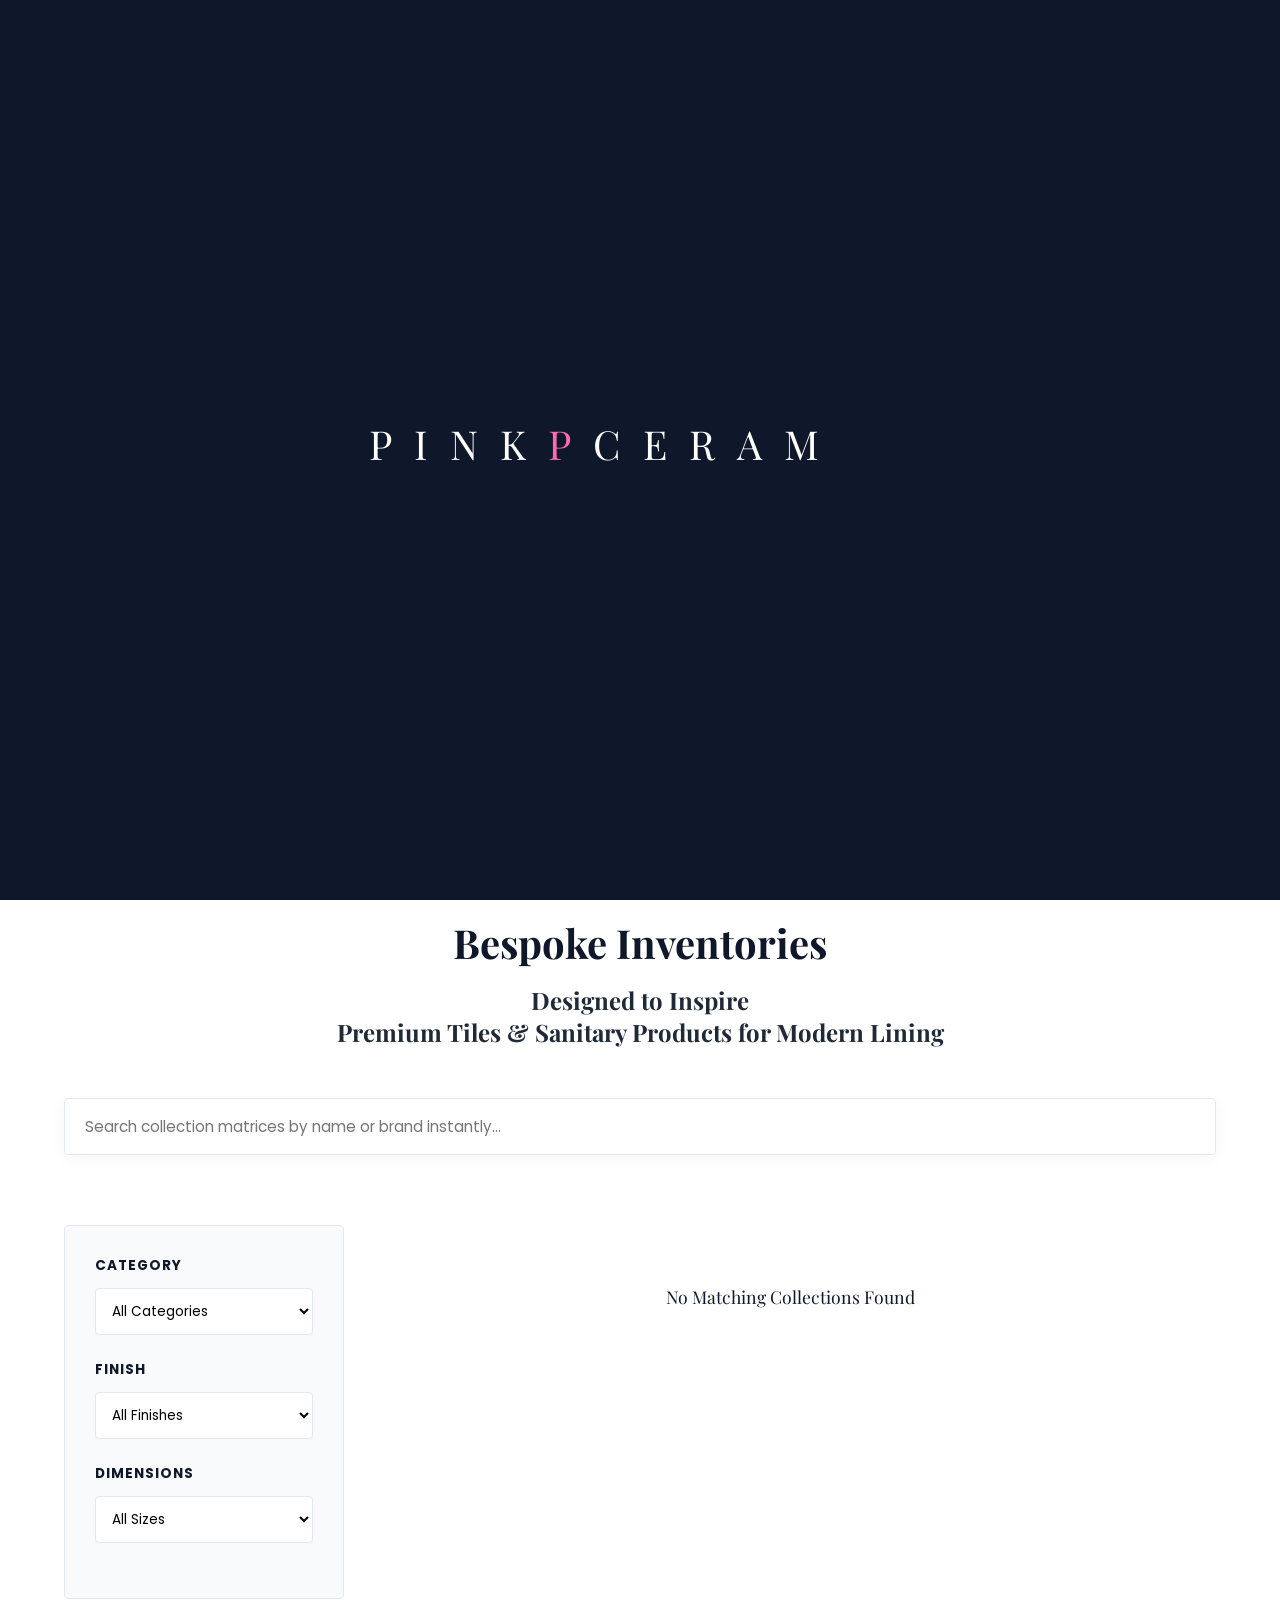
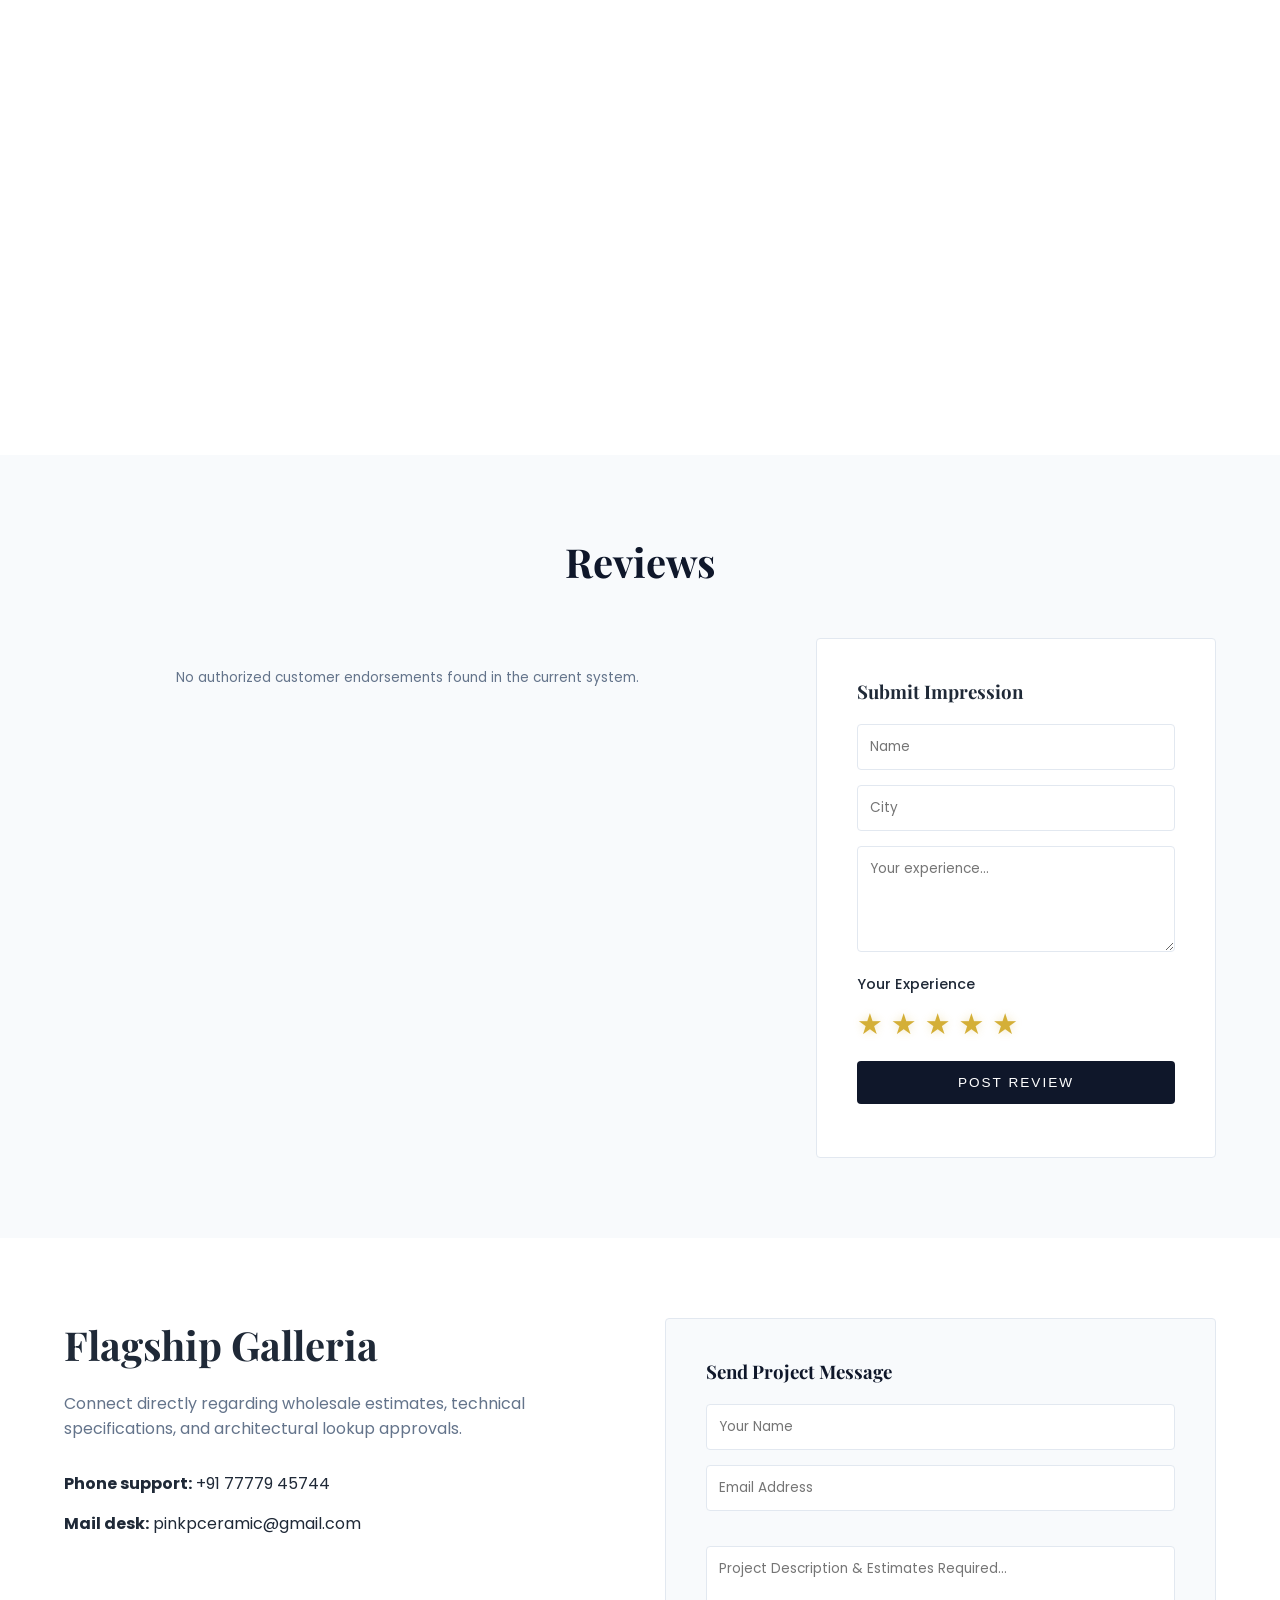
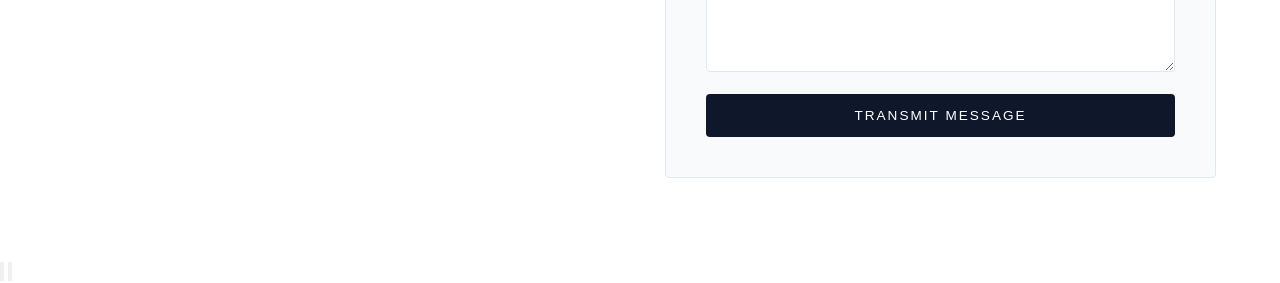
==== index.html @ fccb28f0 "15" ====
<!DOCTYPE html>
<html lang="en">
<head>
    <meta charset="UTF-8">
    <meta content="width=device-width, initial-scale=1.0" name="viewport">
    <meta content="Discover ultra-premium luxury ceramic tiles, porcelain slab floors, and elegant bathware options in our unified single-page responsive showcase."
          name="description">
    <title>PINK P Ceramic</title>

    <!-- Design System Typography Engine -->
    <link href="https://fonts.googleapis.com" rel="preconnect">
    <link crossorigin href="https://fonts.gstatic.com" rel="preconnect">
    <link href="https://fonts.googleapis.com/css2?family=Playfair+Display:wght@400;600;700&family=Poppins:wght@300;400;500;600&display=swap"
          rel="stylesheet">

    <style>
        /* --- Core System Design Variables & Tokens --- */
        :root {
            --color-primary: #0F172A;
            --color-secondary: #D4AF37;
            --color-accent: #C9A227;
            --color-bg-pure: #FFFFFF;
            --color-bg-soft: #F8FAFC;
            --color-text-dark: #1F2937;
            --color-text-muted: #64748B;
            --color-border-light: #E2E8F0;
            --font-display: 'Playfair Display', Georgia, serif;
            --font-body: 'Poppins', system-ui, -apple-system, sans-serif;
            --shadow-soft: 0 4px 20px -2px rgba(15, 23, 42, 0.05);
            --shadow-lux: 0 20px 40px -15px rgba(15, 23, 42, 0.12);
            --radius-sm: 4px;
            --radius-full: 9999px;
            --transition-lux: 0.6s cubic-bezier(0.16, 1, 0.3, 1);
            --glass-bg: rgba(255, 255, 255, 0.85);
            --glass-blur: blur(20px);
        }

        /* --- Global Structural Rules & Resets --- */
        *, *::before, *::after {
            box-sizing: border-box;
            margin: 0;
            padding: 0;
        }

        html {
            scroll-behavior: smooth;
            font-size: 16px;
            -webkit-font-smoothing: antialiased;
        }

        body {
            font-family: var(--font-body);
            color: var(--color-text-dark);
            background: var(--color-bg-pure);
            overflow-x: hidden;
        }

        h1, h2, h3 {
            font-family: var(--font-display);
            font-weight: 700;
        }

        .section-padding {
            padding: 90px 8%;
        }

        .container-lux {
            max-width: 1440px;
            margin: 0 auto;
            width: 100%;
        }

        /* --- Sticky Navigation System Header --- */
        header {
            position: sticky;
            top: 0;
            background: var(--glass-bg);
            backdrop-filter: var(--glass-blur);
            border-bottom: 1px solid var(--color-border-light);
            z-index: 1000;
            padding: 20px 8%;
        }

        .nav-container {
            display: flex;
            justify-content: space-between;
            align-items: center;
        }

        .nav-links {
            display: flex;
            gap: 35px;
        }

        .nav-links a {
            text-decoration: none;
            color: var(--color-text-muted);
            font-size: 0.9rem;
            font-weight: 500;
            transition: 0.3s ease;
        }

        .nav-links a:hover {
            color: var(--color-primary);
        }

        /* --- Luxury Button Framework --- */
        .btn-lux {
            display: inline-flex;
            align-items: center;
            justify-content: center;
            padding: 14px 32px;
            font-size: 0.85rem;
            font-weight: 500;
            letter-spacing: 2px;
            text-transform: uppercase;
            text-decoration: none;
            border-radius: var(--radius-sm);
            transition: var(--transition-lux);
            cursor: pointer;
            border: none;
        }

        .btn-primary-lux {
            background: var(--color-primary);
            color: #FFF;
        }

        .btn-primary-lux:hover {
            background: transparent;
            color: var(--color-primary);
            box-shadow: 0 0 0 1px var(--color-primary);
        }

        .btn-secondary-lux {
            background: transparent;
            color: var(--color-secondary);
            border: 1px solid var(--color-secondary);
        }

        .btn-secondary-lux:hover {
            background: var(--color-secondary);
            color: var(--color-primary);
        }

        /* --- Product Catalog Layout Engine --- */
        .catalog-layout {
            display: grid;
            grid-template-columns: 280px 1fr;
            gap: 40px;
            margin-top: 40px;
        }

        .filter-sidebar {
            background: var(--color-bg-soft);
            padding: 30px;
            border-radius: var(--radius-sm);
            border: 1px solid var(--color-border-light);
            height: fit-content;
            position: sticky;
            top: 110px;
        }

        .filter-group {
            margin-bottom: 25px;
        }

        .filter-group h4 {
            font-size: 0.85rem;
            text-transform: uppercase;
            letter-spacing: 1px;
            margin-bottom: 12px;
            color: var(--color-primary);
        }

        .filter-select, .search-input {
            width: 100%;
            padding: 12px;
            border: 1px solid var(--color-border-light);
            font-family: var(--font-body);
            font-size: 0.85rem;
            border-radius: var(--radius-sm);
            outline: none;
            background: #FFF;
            transition: var(--transition-lux);
        }

        .search-input {
            padding: 16px 20px;
            font-size: 0.95rem;
            margin-bottom: 30px;
            box-shadow: var(--shadow-soft);
        }

        .search-input:focus {
            border-color: var(--color-secondary);
        }

        /* --- Responsive Product Grid Matrix --- */
        .product-grid {
            display: grid;
            grid-template-columns: repeat(3, 1fr);
            gap: 30px;
        }

        .product-card {
            background: #FFF;
            border: 1px solid var(--color-border-light);
            border-radius: var(--radius-sm);
            overflow: hidden;
            transition: var(--transition-lux);
            display: flex;
            flex-direction: column;
            opacity: 0;
            transform: translateY(20px);
            animation: fadeInUp 0.6s cubic-bezier(0.16, 1, 0.3, 1) forwards;
        }

        .product-card:hover {
            transform: translateY(-8px);
            box-shadow: var(--shadow-lux);
            border-color: var(--color-secondary);
        }

        .product-image-frame {
            height: 260px;
            width: 100%;
            overflow: hidden;
            background: #F1F5F9;
            position: relative;
            /*cursor: pointer;*/
        }

        .product-image-frame img {
            width: 100%;
            height: 100%;
            object-fit: cover;
            transition: var(--transition-lux);
        }

        .product-card:hover .product-image-frame img {
            transform: scale(1.06);
        }

        .product-badge {
            position: absolute;
            top: 15px;
            right: 15px;
            background: var(--color-primary);
            color: #FFF;
            padding: 4px 10px;
            font-size: 0.65rem;
            text-transform: uppercase;
            letter-spacing: 1px;
        }

        .product-meta {
            padding: 25px;
            flex-grow: 1;
            display: flex;
            flex-direction: column;
        }

        .product-brand {
            font-size: 0.75rem;
            text-transform: uppercase;
            letter-spacing: 1.5px;
            color: var(--color-secondary);
            margin-bottom: 5px;
            font-weight: 600;
        }

        .product-title {
            font-size: 1.25rem;
            color: var(--color-primary);
            margin: 0 0 15px 0;
            cursor: pointer;
            font-family: var(--font-display);
        }

        .product-spec-row {
            display: flex;
            justify-content: space-between;
            font-size: 0.8rem;
            color: var(--color-text-muted);
            border-bottom: 1px dashed var(--color-border-light);
            padding: 6px 0;
        }

        .product-actions {
            display: grid;
            grid-template-columns: 1fr;
            gap: 10px;
            margin-top: auto;
            padding-top: 20px;
        }

        /* --- Reviews & Contact Terminals --- */
        .reviews-layout {
            display: grid;
            grid-template-columns: 1fr 400px;
            gap: 50px;
        }

        .review-card {
            background: #FFF;
            border: 1px solid var(--color-border-light);
            padding: 30px;
            border-radius: var(--radius-sm);
            margin-bottom: 20px;
            box-shadow: var(--shadow-soft);
        }

        .contact-grid {
            display: grid;
            grid-template-columns: 1fr 1fr;
            gap: 50px;
        }

        .contact-form {
            background: var(--color-bg-soft);
            border: 1px solid var(--color-border-light);
            padding: 40px;
            border-radius: var(--radius-sm);
        }

        @keyframes fadeInUp {
            to {
                opacity: 1;
                transform: translateY(0);
            }
        }

        /* =========================================================================
           STRICT SINGLE PAGE RESPONSIVE CROSS-BREAKPOINTS RULES
           ========================================================================= */
        @media (max-width: 1280px) {
            .product-grid {
                grid-template-columns: repeat(2, 1fr);
            }

            .section-padding {
                padding: 80px 5%;
            }
        }

        @media (max-width: 1024px) {
            .reviews-layout {
                grid-template-columns: 1fr;
            }

            .catalog-layout {
                grid-template-columns: 240px 1fr;
                gap: 20px;
            }
        }

        @media (max-width: 768px) {
            header .nav-links {
                display: none;
            }

            /* Standard dynamic clean mobile overlay trigger rule */
            .catalog-layout {
                grid-template-columns: 1fr;
            }

            .filter-sidebar {
                position: static;
                display: grid;
                grid-template-columns: repeat(3, 1fr);
                gap: 15px;
                margin-bottom: 20px;
            }

            .filter-group {
                margin-bottom: 0;
            }

            .contact-grid {
                grid-template-columns: 1fr;
            }
        }

        @media (max-width: 426px) {
            .filter-sidebar {
                grid-template-columns: 1fr;
            }

            .product-grid {
                grid-template-columns: 1fr !important;
                gap: 20px;
            }

            .product-actions {
                grid-template-columns: 1fr;
            }

            .section-padding {
                padding: 60px 20px;
            }
        }

        @media (max-width: 320px) {
            .product-image-frame {
                height: 200px;
            }
        }

        /* =========================================================================
   LARGE SCREENS HIERARCHY LAYOUT FIX
   TARGET: ACTIVE ON DESKTOPS (min-width: 1025px)
   ========================================================================= */
        @media (min-width: 1025px) {

            /* --- FIX: The Wrapper holds the height constraint, NOT the grid directly --- */
            .product-scroll-wrap {
                height: 750px; /* Explicit boundary window height */
                overflow-y: auto; /* Triggers the clean vertical scrollbar wheel */
                overflow-x: hidden; /* Completely blocks horizontal breaks */
                padding-right: 20px; /* Spacing buffer to separate cards from the track */
                scroll-behavior: smooth;
            }

            /* --- The grid inside can now breathe and expand naturally to full scale --- */
            #productGridContainer {
                display: grid;
                grid-template-columns: repeat(2, 1fr);
                gap: 30px;
            }

            /* --- Testimonials Feed Inner Scroll Containment (Stays working perfectly) --- */
            #reviewsContainer {
                height: 520px;
                overflow-y: auto;
                overflow-x: hidden;
                padding-right: 15px;
                scroll-behavior: smooth;
            }

            /* --- Premium Minimalist Custom Scrollbar Skinning --- */
            .product-scroll-wrap::-webkit-scrollbar,
            #reviewsContainer::-webkit-scrollbar {
                width: 6px;
            }

            .product-scroll-wrap::-webkit-scrollbar-track,
            #reviewsContainer::-webkit-scrollbar-track {
                background: var(--color-bg-soft);
                border-radius: var(--radius-full);
            }

            .product-scroll-wrap::-webkit-scrollbar-thumb,
            #reviewsContainer::-webkit-scrollbar-thumb {
                background: #CBD5E1;
                border-radius: var(--radius-full);
                transition: background var(--transition-lux);
            }

            .product-scroll-wrap::-webkit-scrollbar-thumb:hover,
            #reviewsContainer::-webkit-scrollbar-thumb:hover {
                background: var(--color-secondary);
            }
        }

        /* =========================================================================
   PREMIUM INTERACTIVE GOLDEN STAR INTERFACE SYSTEM
   ========================================================================= */
        .luxury-star-rating-box {
            display: inline-flex;
            flex-direction: row-reverse; /* Reverses items so CSS can shade backwards using sibling selectors */
            justify-content: flex-end;
            gap: 8px;
            font-size: 1.8rem; /* Premium, accessible tactile click boundary targets */
            cursor: pointer;
            user-select: none;
            margin-bottom: 15px;
        }

        .gold-star-node {
            color: #E2E8F0; /* Default unselected state: Elegant neutral platinum gray */
            transition: color 0.15s ease, transform 0.15s cubic-bezier(0.175, 0.885, 0.32, 1.275);
        }

        /* 1. STATE DEFINITION: Selected/Active elements set via JavaScript matching your review card colors */
        .gold-star-node.selected,
        .gold-star-node.selected ~ .gold-star-node {
            color: #D4AF37 !important; /* Premium burnished gold tone index */
            text-shadow: 0 0 8px rgba(212, 175, 55, 0.3); /* Subtle high-fidelity ambient glow */
        }

        /* 2. HOVER OVERRIDE: Lights up the target star and all items to its left instantly */
        .luxury-star-rating-box:hover .gold-star-node:hover,
        .luxury-star-rating-box:hover .gold-star-node:hover ~ .gold-star-node {
            color: #FBBF24 !important; /* Shifting vibrant bright gold active hover state */
            transform: scale(1.18) translateY(-2px); /* Premium dimensional click response popping effect */
            text-shadow: 0 0 12px rgba(251, 191, 36, 0.5);
        }

        /* 3. HOVER CLEANUP: Dim out stars to the right of the current hover target */
        .luxury-star-rating-box:hover .gold-star-node:hover ~ .gold-star-node ~ .gold-star-node {
            color: #D4AF37 !important;
        }

        .luxury-star-rating-box:hover .gold-star-node:has(~ .gold-star-node:hover) {
            color: #E2E8F0 !important;
            text-shadow: none;
            transform: scale(1);
        }


        /* =========================================================================
   MOBILE & TABLET SYSTEMS CAROUSEL FULL-WIDTH CONSTRAINTS
   TARGET: ACTIVE ON SCREENS (768px and below)
   ========================================================================= */
        @media (max-width: 768px) {

            /* Force parent components to break container locks for true edge-to-edge space */
            .catalog-layout {
                display: block !important;
                width: 100% !important;
                padding: 0 !important;
                margin: 0 !important;
            }

            /* --- The Scroll Window Container Shell --- */
            .product-scroll-wrap {
                width: 100vw !important;     /* Forces container to span exactly 100% of the viewport width */
                position: relative;
                left: 50%;
                right: 50%;
                margin-left: -50vw !important; /* Pulls the block out of parent column paddings completely */
                margin-right: -50vw !important;
                height: auto;
                overflow-x: auto;
                overflow-y: hidden;
                padding-bottom: 25px;
                display: block;
                -webkit-overflow-scrolling: touch;
                scroll-snap-type: x mandatory;
            }

            /* --- The flex timeline runner strip --- */
            #productGridContainer {
                display: flex !important;
                flex-direction: row !important;
                flex-wrap: nowrap !important;
                gap: 20px;
                width: max-content;
                /* Padding matches layout edges so the first card lines up but allows scrolling off-screen */
                padding: 10px 20px 10px 20px !important;
            }

            /* --- Universal Carousel Product Card Footprint --- */
            #productGridContainer .product-card {
                width: 82vw !important;     /* Card takes up most of the screen width */
                max-width: 320px;           /* Prevents cards from getting excessively large on wide tablets */
                flex-shrink: 0 !important;
                scroll-snap-align: center;  /* Centers the card perfectly in the mobile view when touch rests */
                margin-bottom: 0 !important;
            }
        }

        /* =========================================================================
           LARGE SMARTPHONES PORTRAIT SPECIFICS (425px and below)
           ========================================================================= */
        @media (max-width: 425px) {
            #productGridContainer .product-card {
                width: 85vw !important;     /* Leaves exactly 15% view preview gap so next tile peaks in */
            }

            #productGridContainer {
                gap: 15px;
                padding: 10px 15px !important;
            }
        }

    </style>
</head>
<body>

<!-- Target Elements for your External Loader Component -->
<script src="./js/loader.js" type="module"></script>

<!-- Sticky Navigation Bar Layout Header -->
<header>
    <div class="container-lux nav-container">
        <a href="#"
           style="font-family: var(--font-display); font-size: 1.4rem; font-weight:700; color:var(--color-primary); text-decoration:none; letter-spacing:2px;">PINK
            P CERAMIC</a>
        <nav class="nav-links">
            <a href="#hero">Home</a>
            <a href="#catalog">Collections</a>
            <a href="#reviews">Reviews</a>
            <a href="#contact">Contact</a>
        </nav>
    </div>
</header>

<!-- Master Screen Section -->
<section class="section-padding" id="hero"
         style="background: linear-gradient(rgba(15,23,42,0.8), rgba(15,23,42,0.9)), url('https://images.unsplash.com/photo-1600585154340-be6161a56a0c?auto=format&fit=crop&w=1920&q=80'); background-size:cover; background-position:center; min-height:85vh; display:flex; align-items:center; color:#FFF;">
    <div class="container-lux">
        <span style="color:var(--color-secondary); text-transform:uppercase; letter-spacing:4px; font-size:0.85rem; font-weight:600; display:block; margin-bottom:15px;">Transform Every Space</span>
        <h1 style="font-size:3.5rem; max-width:700px; line-height:1.2; margin-bottom:25px;">Luxury Tiles & Premium
            Sanitary WARE</h1>
        <p style="color:#94A3B8; max-width:550px; font-weight:300; font-size:1.1rem; margin-bottom:40px;">Curated
            architectural design surfaces sourced from elite global production centers.</p>
        <div style="display:flex; gap:15px; flex-wrap:wrap;">
            <a class="btn-lux btn-primary-lux" href="#catalog"
               style="background:var(--color-secondary); color:var(--color-primary);">Explore Grid</a>
            <a class="btn-lux btn-secondary-lux" href="#contact" style="color:#FFF; border-color:#FFF;">Connect Desk</a>
        </div>
    </div>
</section>

<!-- Live Filtering Product Catalog Section -->
<section class="section-padding container-lux" id="catalog">
    <div style="text-align:center; margin-bottom:50px;">
        <h2 style="font-size:2.5rem; color:var(--color-primary); position:relative; display:inline-block; padding-bottom:15px;">
            Bespoke Inventories</h2>

        <h2>Designed to Inspire</h2>

        <h2>Premium Tiles & Sanitary Products for Modern Lining</h2>
    </div>

    <!-- Target Elements for your External Products Component Filter Hooks -->
    <input class="search-input" id="productSearch"
           placeholder="Search collection matrices by name or brand instantly..."
           type="text">

    <div class="catalog-layout">
        <aside class="filter-sidebar">
            <div class="filter-group">
                <h4>Category</h4>
                <select class="filter-select" id="filterCategory">
                    <option value="all">All Categories</option>
                    <option value="floor-tiles">Floor Tiles</option>
                    <option value="wall-tiles">Wall Tiles</option>
                    <option value="parking-tiles">Parking Tiles</option>
                    <option value="swimmingpool-series">Swimmingpool series</option>
                    <option value="porcelain">Porcelain</option>
                    <option value="sanitary">Sanitary</option>
                    <option value="step-riser">Step riser</option>
                    <option value="quartz-sink">Quartz sink</option>
                    <option value="elevation-tile">Elevation Tile</option>
                    <option value="double-charge">Double Charge</option>
                    <option value="mosaic-tile">Mosaic Tile</option>
                    <option value="nano-tile">Nano Tile</option>
                    <option value="special-color-series-moroccan">Special color series moroccan</option>
                </select>
            </div>
            <div class="filter-group">
                <h4>Finish</h4>
                <select class="filter-select" id="filterFinish">
                    <option value="all">All Finishes</option>
                    <option value="glossy">Glossy</option>
                    <option value="matt">Matt</option>
                    <option value="carving">Carving</option>
                    <option value="super-high-gloss">Super High Gloss</option>
                    <option value="sugar">Sugar</option>
                </select>
            </div>
            <div class="filter-group">
                <h4>Dimensions</h4>
                <select class="filter-select" id="filterSize">
                    <option value="all">All Sizes</option>
                    <option value="300x450 mm">300x450 mm</option>
                    <option value="300x600 mm">300x600 mm</option>
                    <option value="600x600 mm">600x600 mm</option>
                    <option value="600x900 mm">600x900 mm</option>
                    <option value="600x1000 mm">600x1000 mm</option>
                    <option value="600x1200 mm">600x1200 mm</option>
                    <option value="800x800 mm">800x800 mm</option>
                    <option value="800x1600 mm">800x1600 mm</option>
                    <option value="800x2400 mm">800x2400 mm</option>
                    <option value="800x3200 mm">800x3200 mm</option>
                    <option value="1000x1000 mm">1000x1000 mm</option>
                    <option value="1200x1800 mm">1200x1800 mm</option>
                    <option value="1200x3200 mm">1200x3200 mm</option>
                    <option value="1200x2400 mm">1200x2400 mm</option>
                    <option value="1200x2800 mm">1200x2800 mm</option>
                </select>
            </div>
        </aside>

        <div class="product-scroll-wrap">
            <section class="product-grid" id="productGridContainer">
                <!-- Data stream target slot rendered via js/products.js -->
            </section>
        </div>
    </div>
</section>

<!-- Testimonials Section -->
<section class="section-padding" id="reviews" style="background: var(--color-bg-soft);">
    <div class="container-lux">
        <div style="text-align:center; margin-bottom:50px;">
            <h2 style="font-size:2.5rem; color:var(--color-primary);">Reviews</h2>
        </div>
        <div class="reviews-layout">
            <!-- Target Elements for your External Reviews Grid Render Hook -->
            <div id="reviewsContainer"></div>

            <div class="contact-form" style="background:#FFF;">
                <h3 style="margin-bottom:20px; font-family:var(--font-display);">Submit Impression</h3>
                <form id="reviewSubmissionForm">
                    <input class="filter-select" id="revName" placeholder="Name" required style="margin-bottom:15px;"
                           type="text">
                    <input class="filter-select" id="revCity" placeholder="City" required style="margin-bottom:15px;"
                           type="text">
                    <textarea class="filter-select" id="revComment" placeholder="Your experience..." required
                              rows="4" style="margin-bottom:15px;"></textarea>

                    <div class="form-group">
                        <label style="display: block; margin-bottom: 8px; color: var(--color-text-dark); font-weight: 500; font-size: 0.9rem;">Your
                            Experience</label>

                        <!-- GOLDEN INTERACTIVE STAR SYSTEM ROW -->
                        <div class="luxury-star-rating-box" id="formStarRatingGroup">
                            <span class="gold-star-node" data-value="5">★</span>
                            <span class="gold-star-node" data-value="4">★</span>
                            <span class="gold-star-node" data-value="3">★</span>
                            <span class="gold-star-node" data-value="2">★</span>
                            <span class="gold-star-node" data-value="1">★</span>
                        </div>

                        <!-- Hidden input array field to securely store the value for the database function -->
                        <input id="revRatingInput" type="hidden" value="5">
                    </div>
                    <button class="btn-lux btn-primary-lux" style="width:100%;" type="submit">Post Review</button>
                </form>
            </div>
        </div>
    </div>
</section>

<!-- Contact Terminal Section -->
<section class="section-padding container-lux" id="contact">
    <div class="contact-grid">
        <div>
            <h2 style="font-size:2.5rem; margin-bottom:20px;">Flagship Galleria</h2>
            <p style="color:var(--color-text-muted); margin-bottom:30px;">Connect directly regarding wholesale
                estimates, technical specifications, and architectural lookup approvals.</p>
            <div style="margin-bottom:15px;"><strong>Phone support:</strong> +91 77779 45744</div>
            <div><strong>Mail desk:</strong> pinkpceramic@gmail.com</div>
        </div>
        <!-- Target Elements for your External Contact Logic Engine Form Hook -->
        <form class="contact-form" id="contactInquiryForm">
            <h3 style="margin-bottom:20px; color:var(--color-primary); font-family:var(--font-display);">Send Project
                Message</h3>
            <input class="filter-select" id="infName" placeholder="Your Name" required style="margin-bottom:15px;"
                   type="text">
            <input class="filter-select" id="infEmail" placeholder="Email Address" required
                   style="margin-bottom:20px;" type="email">
            <textarea class="filter-select" id="infMessage" placeholder="Project Description & Estimates Required..."
                      required rows="5"
                      style="margin-bottom:15px;margin-top:15px"></textarea>
            <button class="btn-lux btn-primary-lux" id="infBtn" style="width:100%;" type="submit">Transmit Message
            </button>
        </form>
    </div>
</section>

<!-- Global Layout Modular Integration Layer Hooks -->
<script src="./js/main.js" type="module"></script>
<script src="./js/products.js" type="module"></script>
<script src="./js/reviews.js" type="module"></script>
<script src="./js/contact.js" type="module"></script>

</body>
</html>
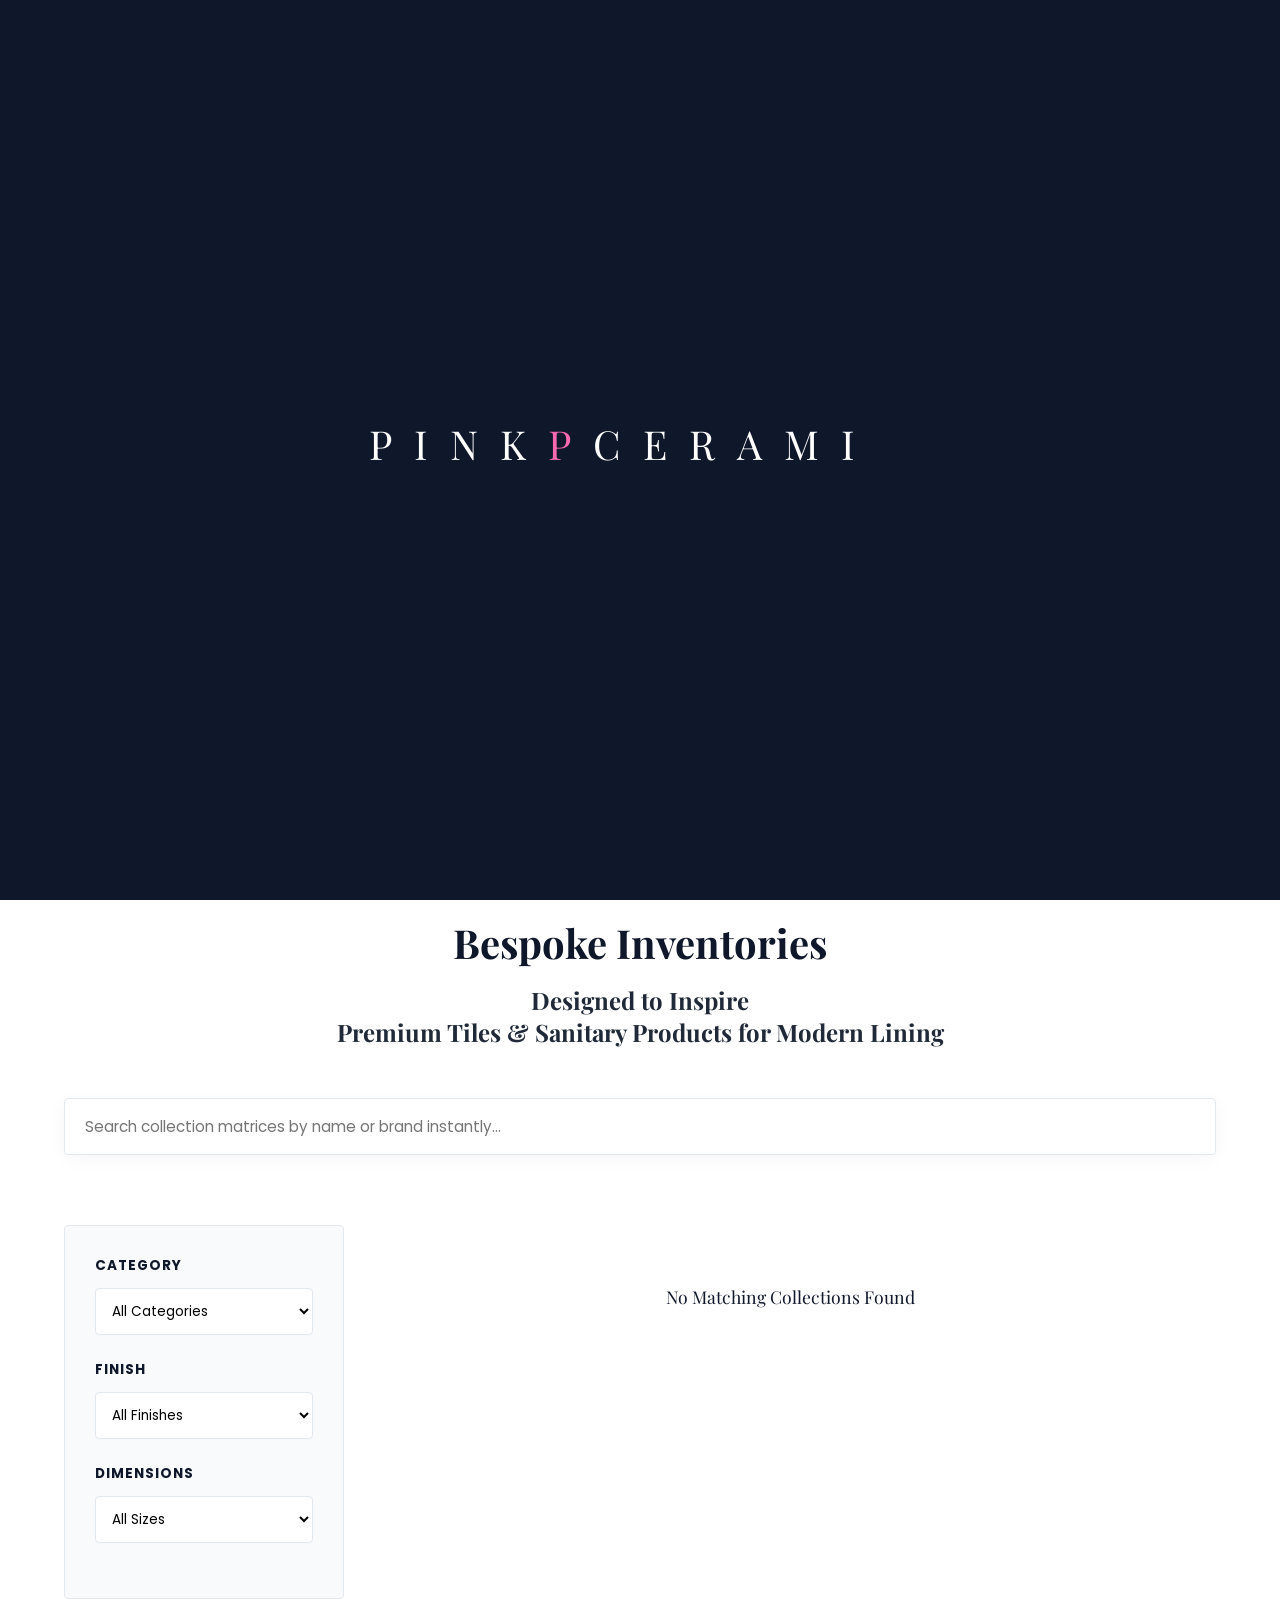
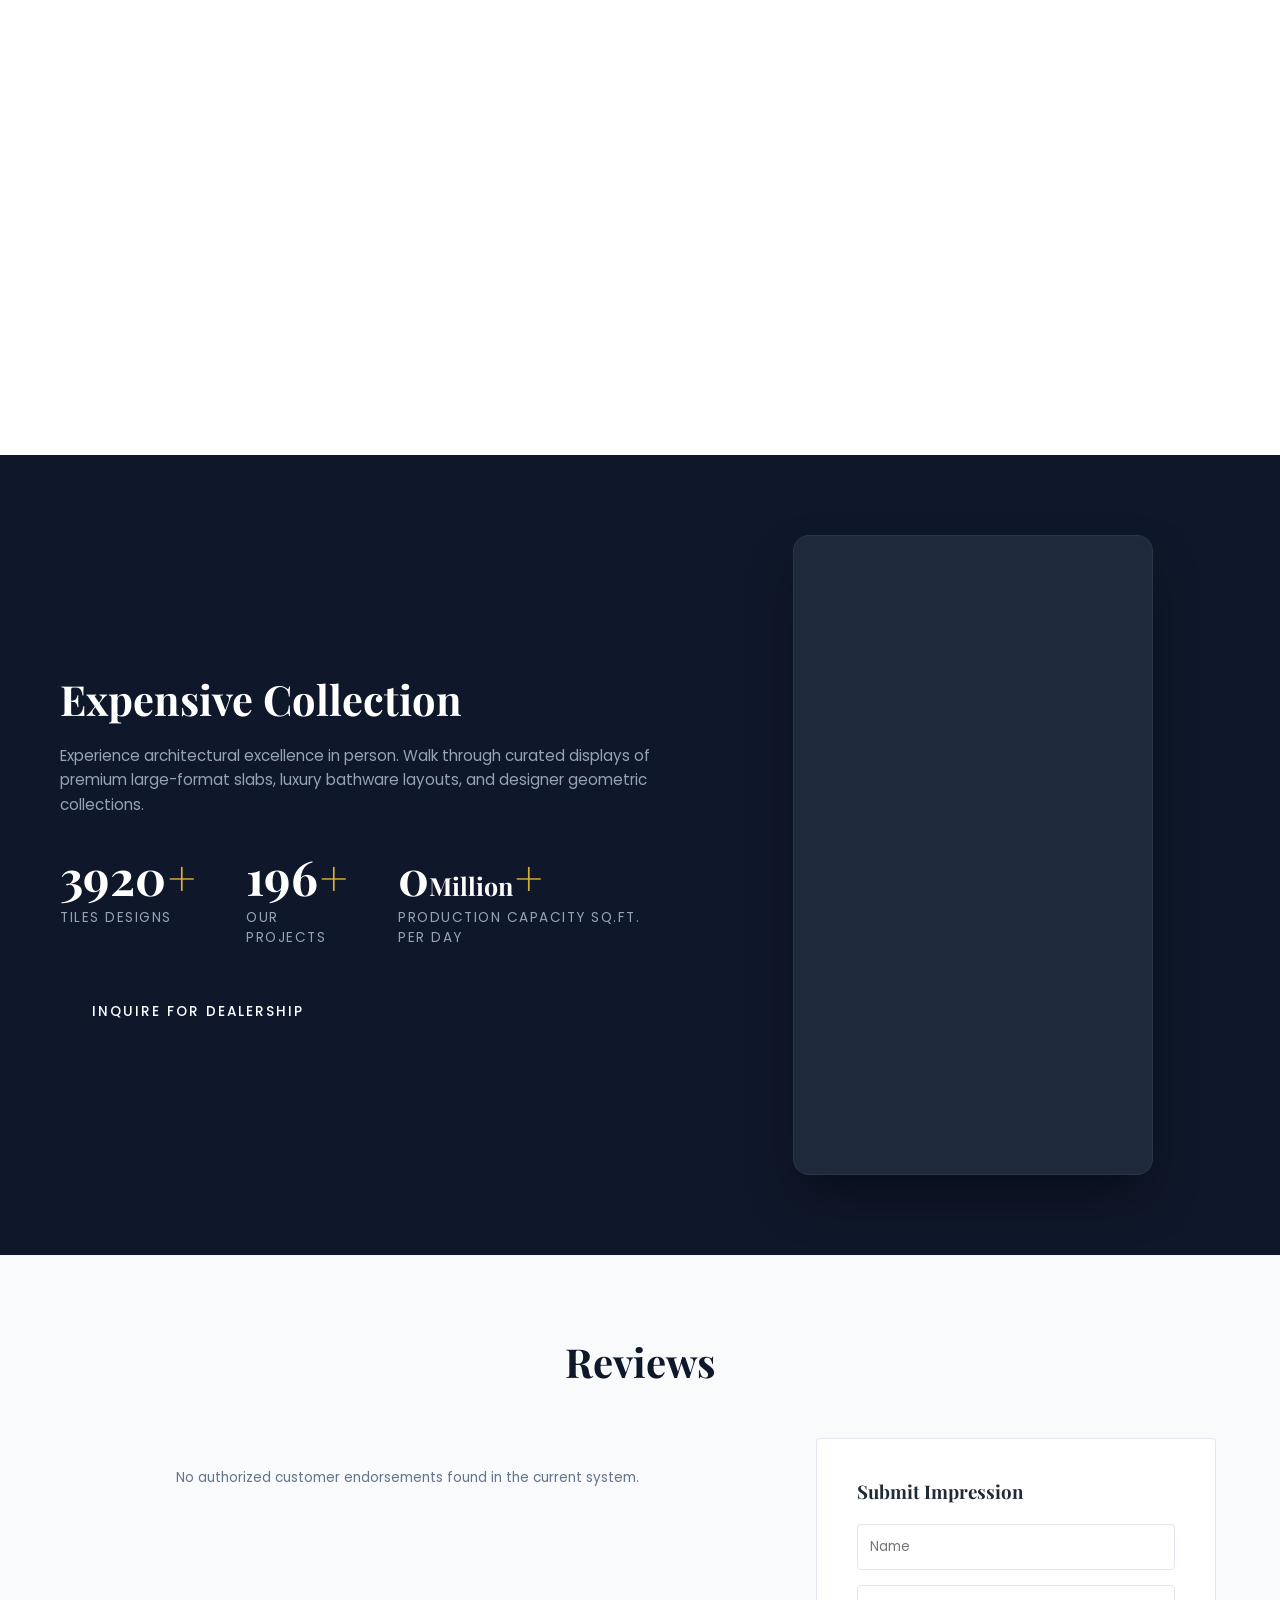
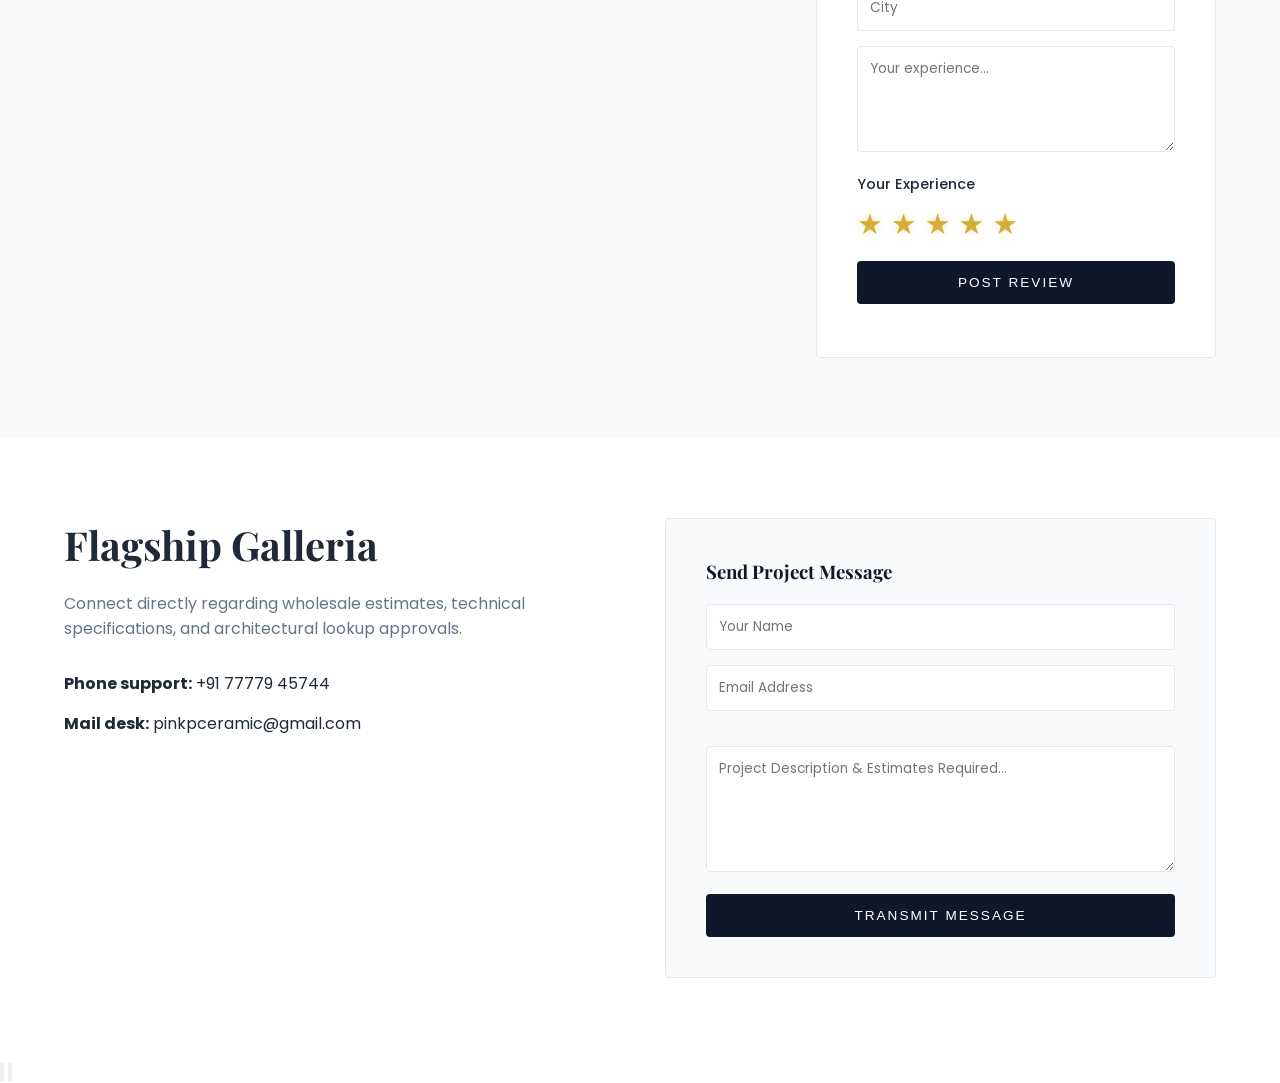
==== commit bb189e39: "20" ====
--- a/index.html
+++ b/index.html
@@ -6,6 +6,7 @@
     <meta content="Discover ultra-premium luxury ceramic tiles, porcelain slab floors, and elegant bathware options in our unified single-page responsive showcase."
           name="description">
     <title>PINK P Ceramic</title>
+    <link rel="icon" type="image/png" href="./assets/WhatsApp%20Image%202026-07-05%20at%203.46.42%20PM.jpeg">
 
     <!-- Design System Typography Engine -->
     <link href="https://fonts.googleapis.com" rel="preconnect">
@@ -575,6 +576,167 @@
             }
         }
 
+
+        /* =========================================================================
+   LUXURY SHOWROOM ENTERPRISE INFOGRAPHIC BANNER STYLE SHEET
+   ========================================================================= */
+        .infographic-showroom-section {
+            width: 100%;
+            background-color: #0F172A; /* Midnight slate background matching your loader theme */
+            padding: 80px 0;
+            overflow: hidden;
+        }
+
+        .infographic-container {
+            max-width: 1200px;
+            margin: 0 auto;
+            padding: 0 20px;
+            display: grid;
+            grid-template-columns: 1.1fr 0.9fr; /* Clean asynchronous asymmetrical separation grid */
+            gap: 60px;
+            align-items: center;
+        }
+
+        /* --- Content Panel Layouts --- */
+        .info-content-column {
+            display: flex;
+            flex-direction: column;
+            align-items: flex-start;
+        }
+
+        .info-pretitle {
+            font-family: 'Poppins', sans-serif;
+            font-size: 0.8rem;
+            color: #D4AF37; /* Elegant burnished accent gold token */
+            text-transform: uppercase;
+            letter-spacing: 3px;
+            margin-bottom: 12px;
+        }
+
+        .info-main-title {
+            font-family: 'Playfair Display', serif;
+            font-size: 2.6rem;
+            color: #FFFFFF;
+            margin: 0 0 20px 0;
+            line-height: 1.2;
+        }
+
+        .info-description {
+            font-family: 'Poppins', sans-serif;
+            font-size: 0.95rem;
+            color: #94A3B8; /* Muted modern text balancing gray shade */
+            line-height: 1.6;
+            margin: 0 0 35px 0;
+        }
+
+        /* --- Live Metric Counting Elements Matrix --- */
+        .counter-metrics-grid {
+            display: flex;
+            gap: 50px;
+            margin-bottom: 40px;
+            width: 100%;
+        }
+
+        .metric-card {
+            display: flex;
+            flex-direction: column;
+        }
+
+        .metric-number-wrapper {
+            font-family: 'Playfair Display', serif;
+            font-size: 3rem;
+            font-weight: 700;
+            color: #FFFFFF;
+            line-height: 1;
+            margin-bottom: 8px;
+        }
+
+        .metric-suffix {
+            color: #D4AF37; /* Secondary accent color tag */
+            margin-left: 2px;
+        }
+
+        .million-count{
+            font-size: 25px;
+        }
+
+        .metric-label {
+            font-family: 'Poppins', sans-serif;
+            font-size: 0.85rem;
+            color: #94A3B8;
+            text-transform: uppercase;
+            letter-spacing: 1.5px;
+        }
+
+        .info-cta-btn {
+            text-decoration: none;
+            display: inline-block;
+        }
+
+        /* --- RIGHT PANEL: Portrait Video Wrapper Configuration --- */
+        .info-media-column {
+            width: 100%;
+            display: flex;
+            justify-content: center;
+        }
+
+        .portrait-video-frame {
+            width: 100%;
+            max-width: 360px;
+            aspect-ratio: 9 / 16; /* Enforces strict luxury portrait boundaries */
+            background-color: #1E293B;
+            border-radius: 16px;
+            overflow: hidden;
+            box-shadow: 0 25px 50px -12px rgba(0, 0, 0, 0.5);
+            border: 1px solid rgba(255, 255, 255, 0.05);
+        }
+
+        .luxury-portrait-player {
+            width: 100%;
+            height: 100%;
+            object-fit: cover; /* Ensures video fills portrait frame perfectly without bars */
+        }
+
+        .btn-video {
+            background: var(--color-primary);
+            color: #FFF;
+        }
+
+        .btn-video:hover {
+            background: transparent;
+            transform: translateX(5px);
+            box-shadow: 0 0 0 1px var(--color-primary);
+        }
+
+        /* =========================================================================
+           RESPONSIVE MEDIA CONSTRAINTS FOR TABLETS AND MOBILE VIEWPORTS
+           ========================================================================= */
+        @media (max-width: 968px) {
+            .infographic-container {
+                grid-template-columns: 1fr; /* Collapses split screen columns to single stack rows */
+                gap: 50px;
+            }
+            .info-content-column {
+                align-items: center;
+                text-align: center;
+            }
+            .counter-metrics-grid {
+                justify-content: center;
+            }
+        }
+
+        @media (max-width: 425px) {
+            .info-main-title { font-size: 2rem; }
+            .counter-metrics-grid {
+                flex-direction: column; /* Stack data numbers vertically on thin screens */
+                gap: 30px;
+                align-items: center;
+            }
+            .metric-number-wrapper { font-size: 2.6rem; }
+            .portrait-video-frame {
+                max-width: 280px; /* Slims down player footbox profile on phones */
+            }
+        }
     </style>
 </head>
 <body>
@@ -693,6 +855,54 @@
     </div>
 </section>
 
+
+<section class="infographic-showroom-section">
+    <div class="infographic-container">
+
+        <div class="info-content-column">
+<!--            <span class="info-pretitle">Global Presence</span>-->
+            <h2 class="info-main-title">Expensive Collection</h2>
+            <p class="info-description">Experience architectural excellence in person. Walk through curated displays of premium large-format slabs, luxury bathware layouts, and designer geometric collections.</p>
+
+            <div class="counter-metrics-grid">
+                <div class="metric-card">
+                    <div class="metric-number-wrapper">
+                        <span class="live-counter-node" data-target="5000">0</span><span class="metric-suffix">+</span>
+                    </div>
+                    <span class="metric-label">Tiles Designs</span>
+                </div>
+
+                <div class="metric-card">
+                    <div class="metric-number-wrapper">
+                        <span class="live-counter-node" data-target="250">0</span><span class="metric-suffix">+</span>
+                    </div>
+                    <span class="metric-label">Our Projects</span>
+                </div>
+
+                <div class="metric-card">
+                    <div class="metric-number-wrapper">
+                        <span class="live-counter-node" data-target="1">0</span><span class="million-count">Million</span><span class="metric-suffix">+</span>
+                    </div>
+                    <span class="metric-label">Production Capacity Sq.ft. Per Day</span>
+                </div>
+            </div>
+
+            <a href="whatsapp://send?phone=7777945744&text=Hello%20Team%2C%20I%20would%20like%20to%20apply%20for%20a%20Pink%20P%20Ceramic%20dealership.%20Kindly%20provide%20me%20with%20the%20dealership%20process%2C%20investment%20details%2C%20and%20terms." class="btn-lux btn-video info-cta-btn">Inquire for dealership</a>
+<!--            <button onclick="window.routeLeadToWhatsAppChat('details', '${cleanName}','${item.size}' , '${item.finish}' , '${item.category_name}')" class="btn-lux btn-primary-lux info-cta-btn">Find Showroom Near Me</button>-->
+        </div>
+
+        <div class="info-media-column">
+            <div class="portrait-video-frame">
+                <video muted playsinline loop autoplay preload="auto" class="luxury-portrait-player">
+                    <source src="./assets/WhatsApp%20Video%202026-07-13%20at%206.08.26%20PM.mp4" type="video/mp4">
+                    Your browser does not support the video tag.
+                </video>
+            </div>
+        </div>
+
+    </div>
+</section>
+
 <!-- Testimonials Section -->
 <section class="section-padding" id="reviews" style="background: var(--color-bg-soft);">
     <div class="container-lux">
@@ -768,6 +978,7 @@
 <script src="./js/products.js" type="module"></script>
 <script src="./js/reviews.js" type="module"></script>
 <script src="./js/contact.js" type="module"></script>
+<script src="./js/counter.js" type="module"></script>
 
 </body>
 </html>
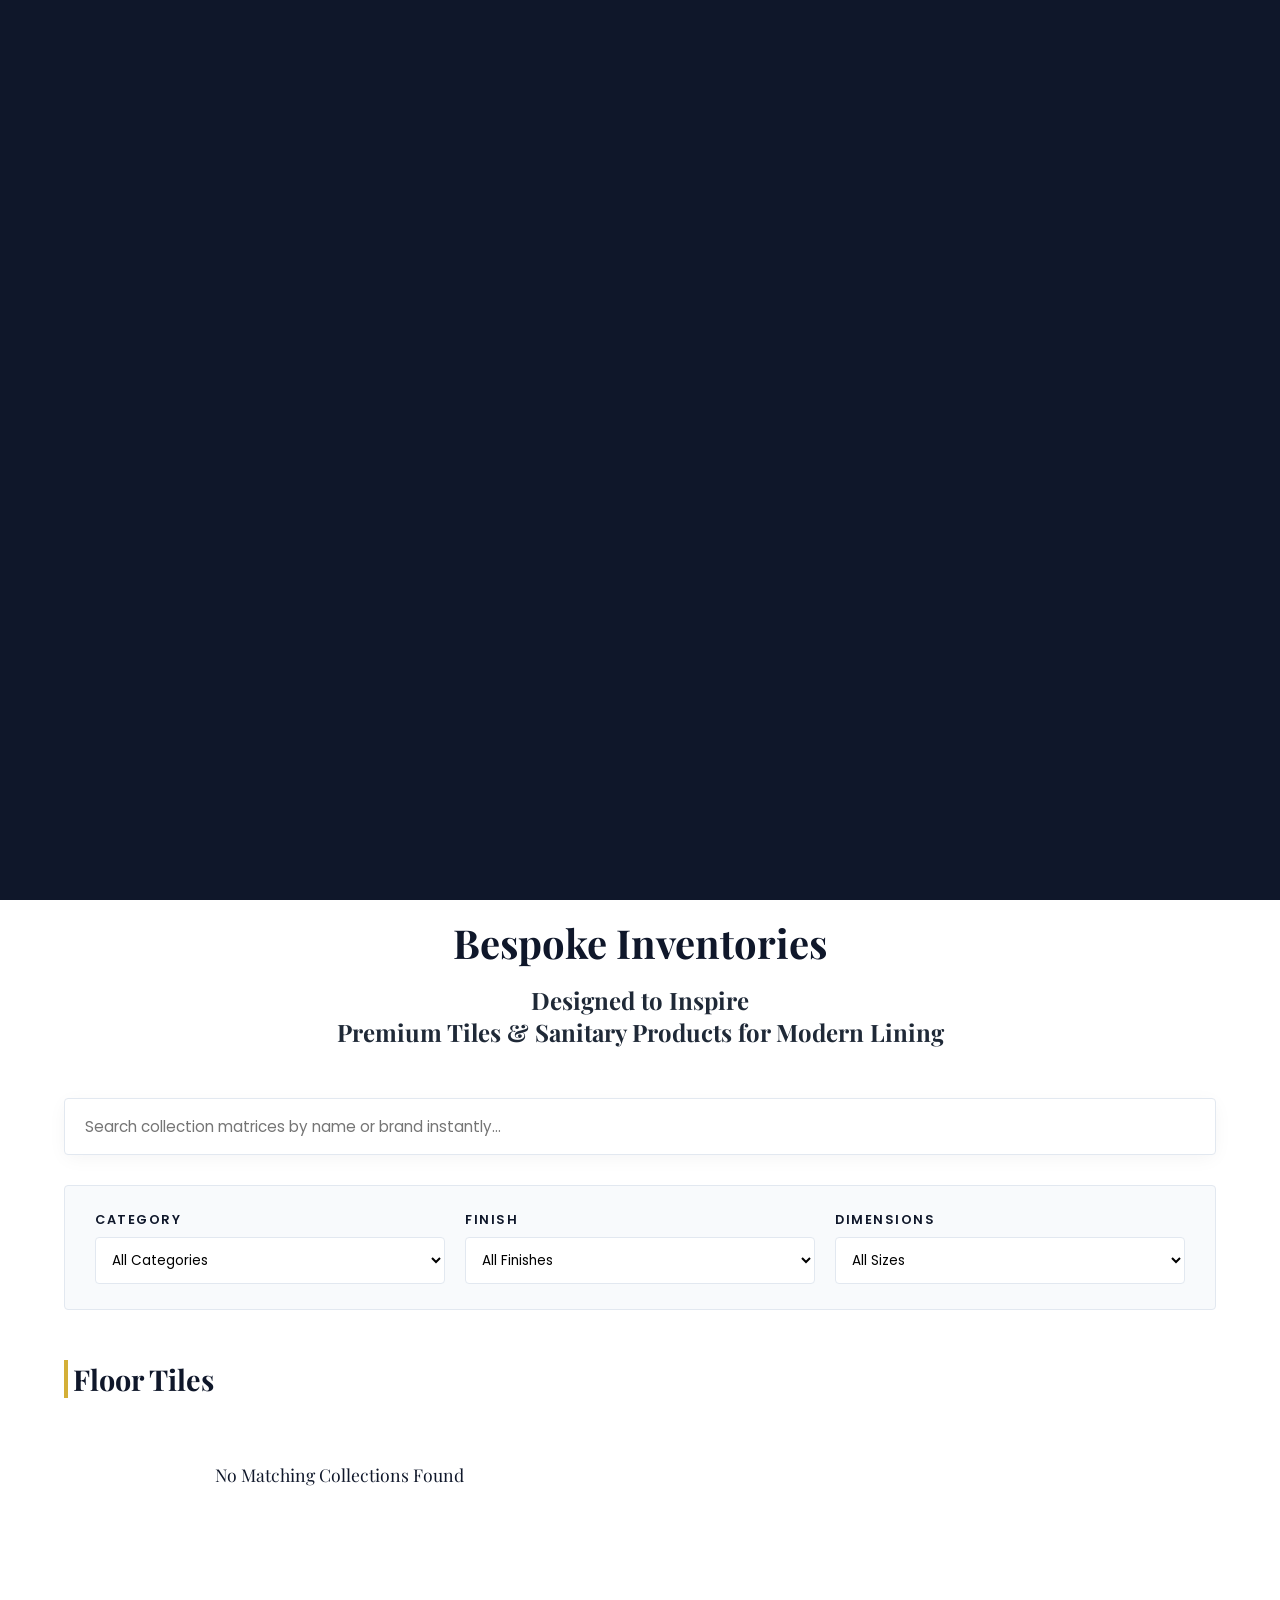
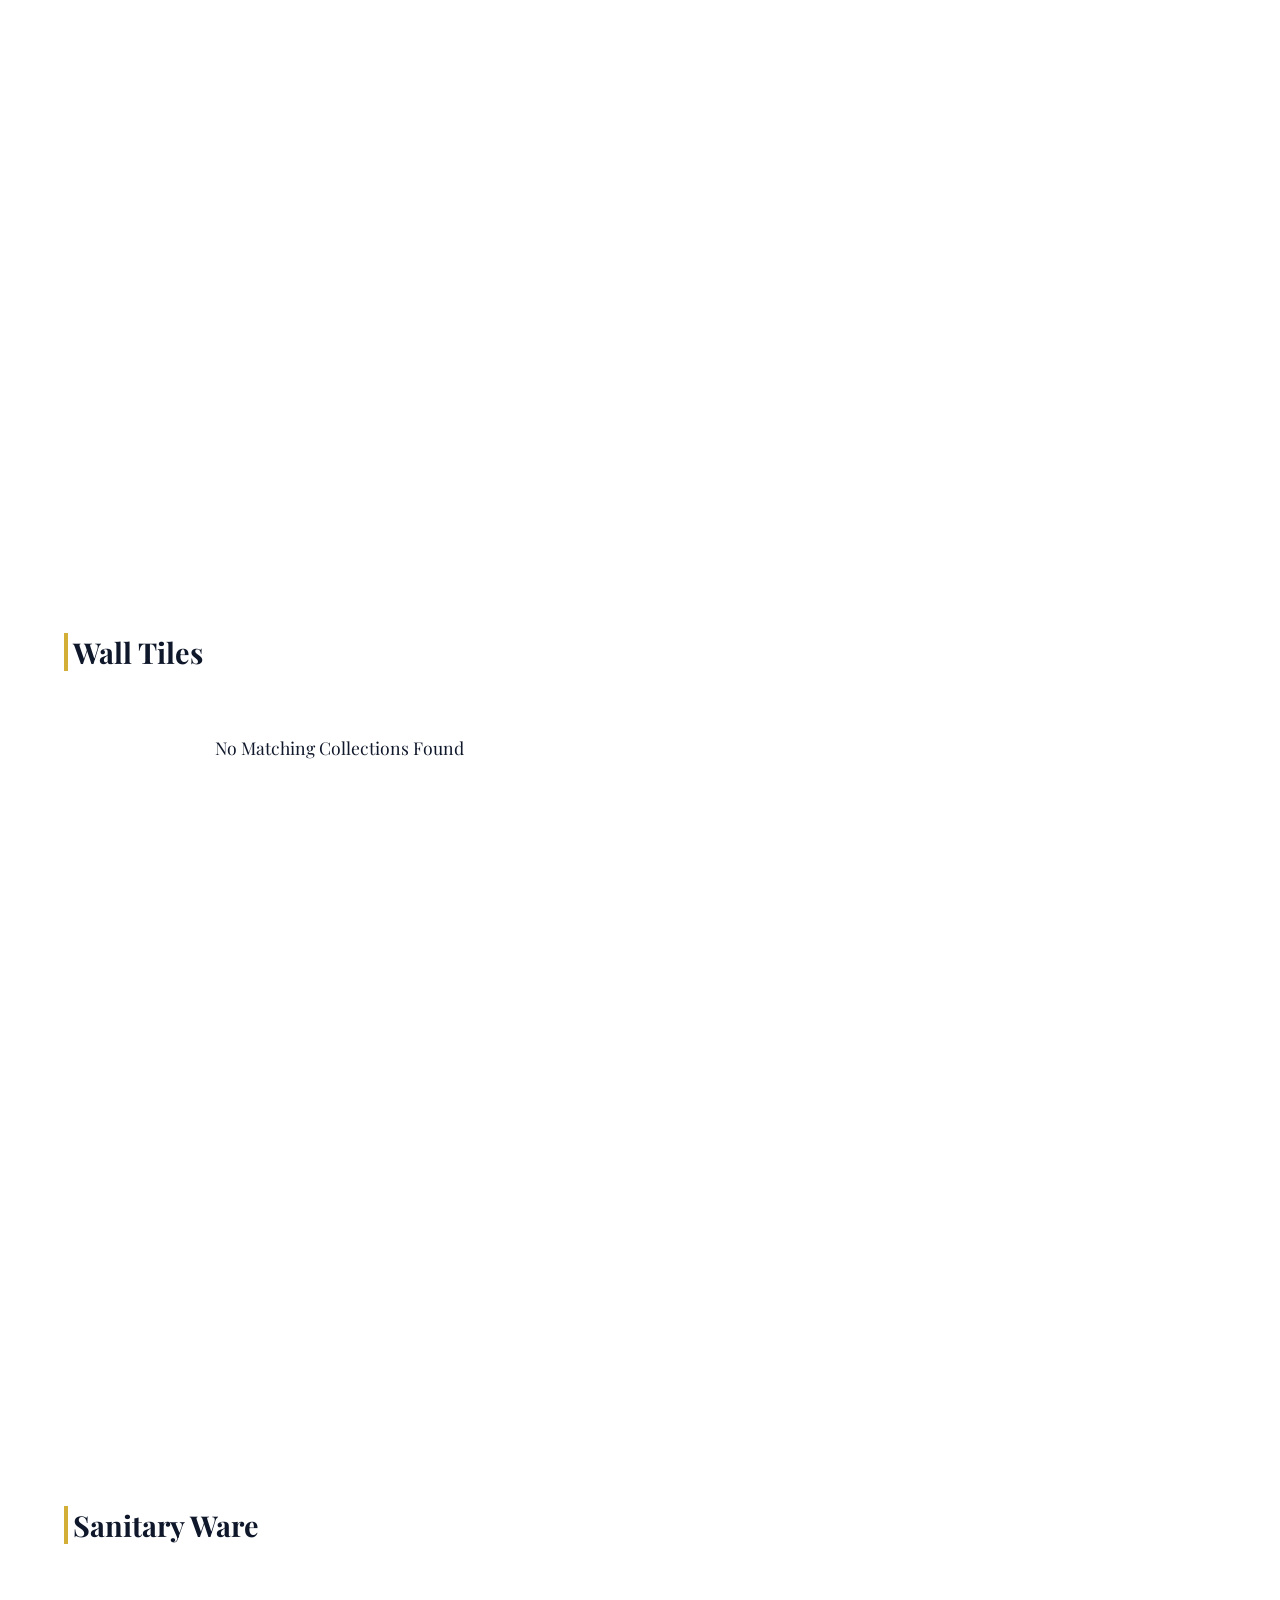
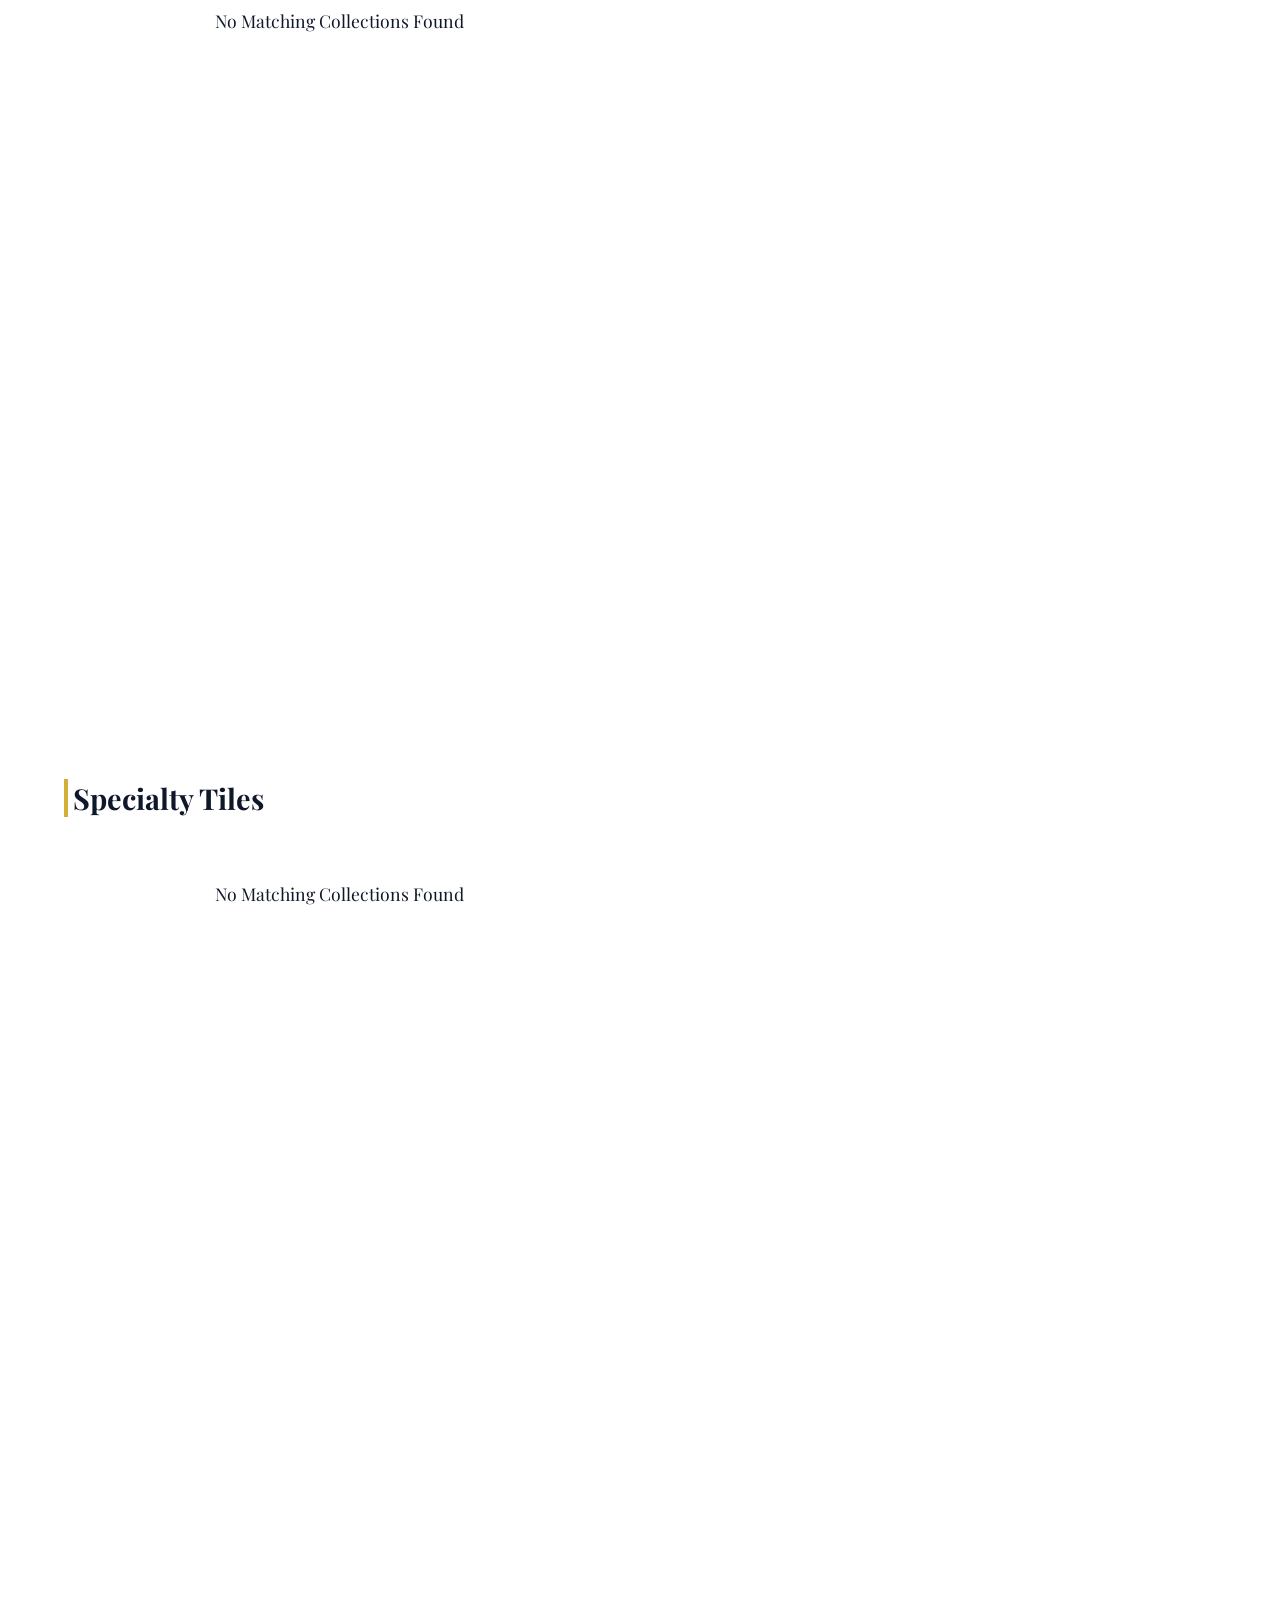
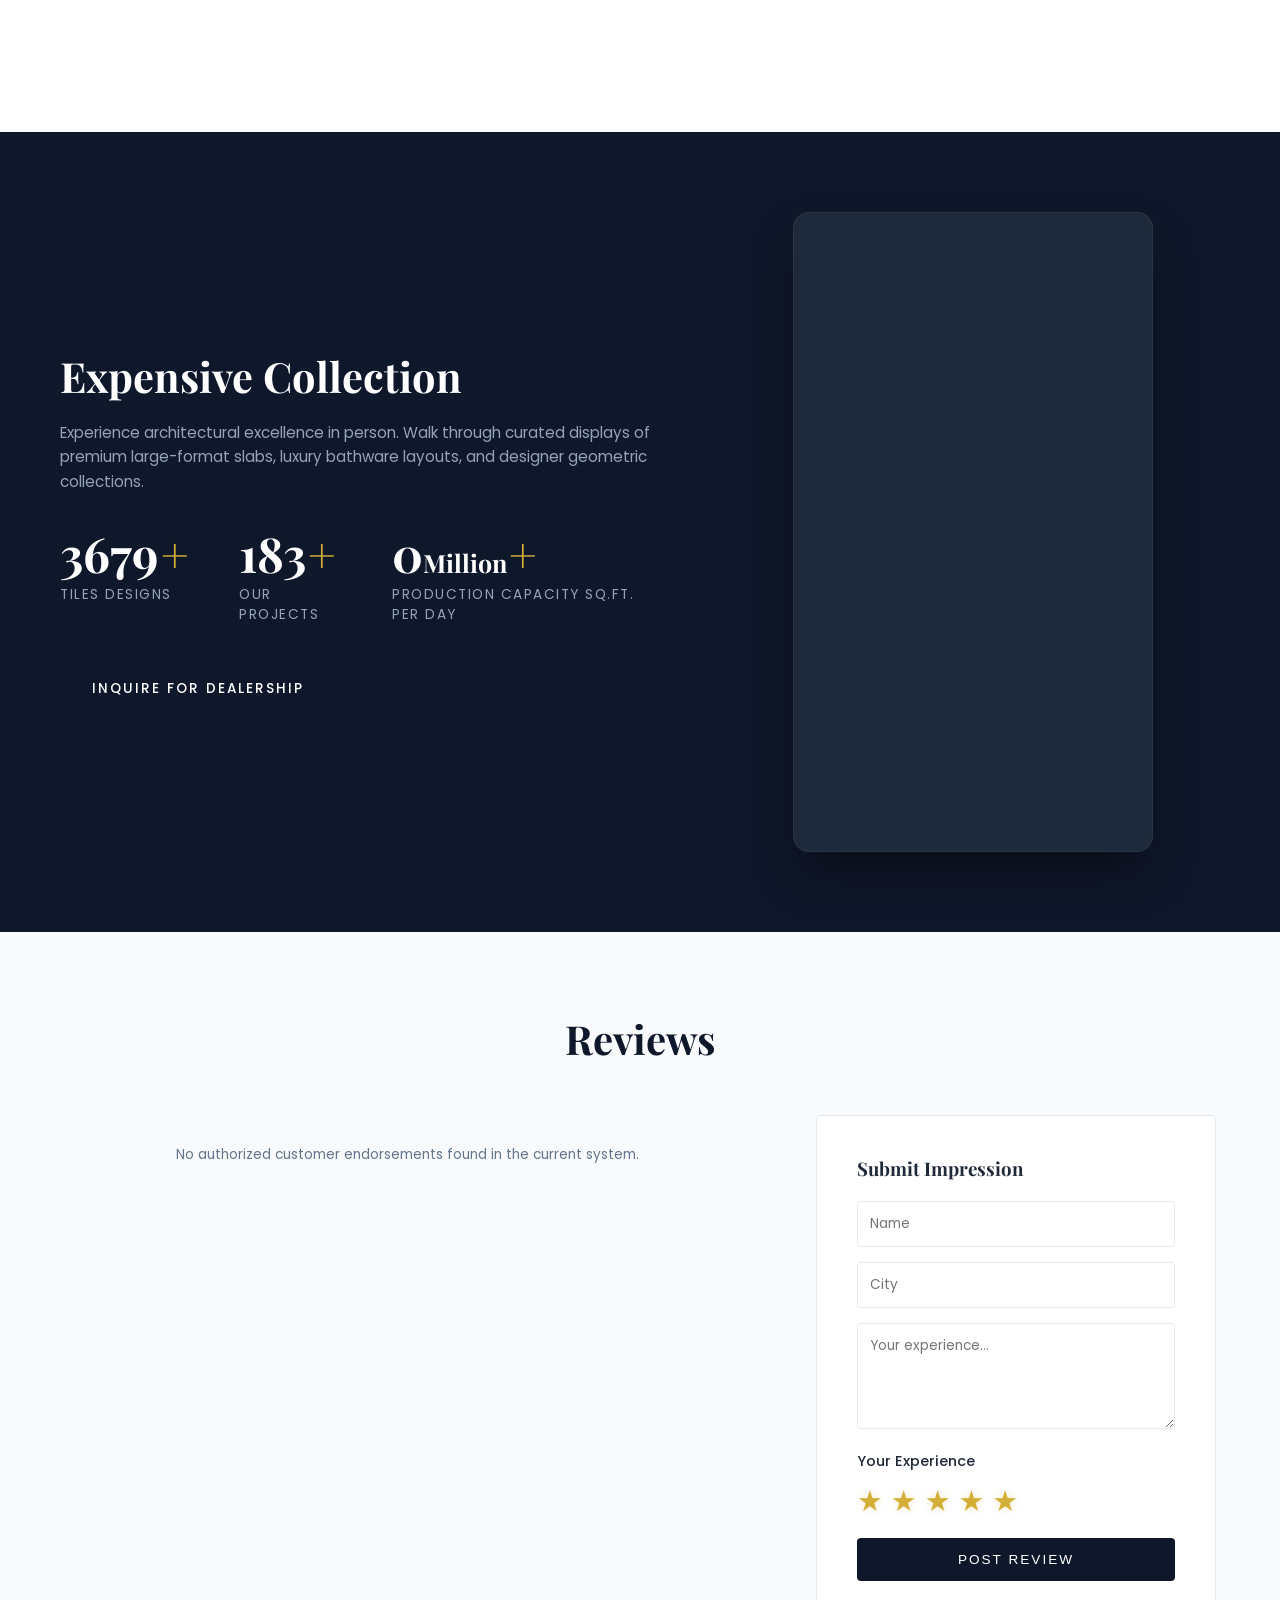
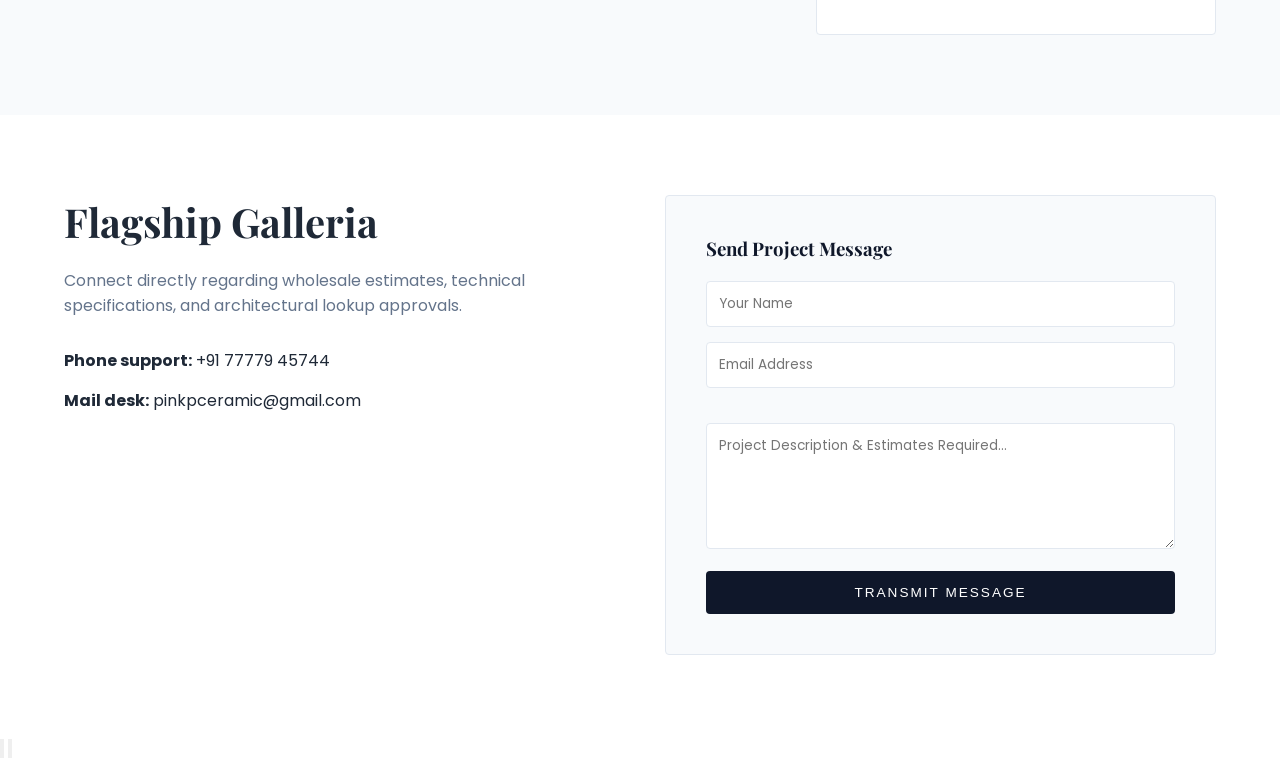
==== commit e9e8fe31: "21" ====
--- a/index.html
+++ b/index.html
@@ -402,9 +402,13 @@
             }
         }
 
-        @media (max-width: 320px) {
+        @media (max-width: 321px) {
             .product-image-frame {
                 height: 200px;
+            }
+
+            .review-card {
+                padding: 17px;
             }
         }
 
@@ -725,7 +729,7 @@
             }
         }
 
-        @media (max-width: 425px) {
+        @media (max-width: 426px) {
             .info-main-title { font-size: 2rem; }
             .counter-metrics-grid {
                 flex-direction: column; /* Stack data numbers vertically on thin screens */
@@ -735,6 +739,124 @@
             .metric-number-wrapper { font-size: 2.6rem; }
             .portrait-video-frame {
                 max-width: 280px; /* Slims down player footbox profile on phones */
+            }
+        }
+
+        /* =========================================================================
+   TOP COMPACT HORIZONTAL FILTER STYLE LAYOUTS
+   ========================================================================= */
+        .top-filter-bar {
+            display: flex;
+            gap: 20px;
+            background: var(--color-bg-soft);
+            padding: 25px 30px;
+            border-radius: var(--radius-sm);
+            border: 1px solid var(--color-border-light);
+            margin-bottom: 50px;
+            align-items: center;
+            width: 100%;
+        }
+
+        .top-filter-item {
+            flex: 1;
+            display: flex;
+            flex-direction: column;
+            gap: 8px;
+        }
+
+        .top-filter-item label {
+            font-size: 0.8rem;
+            text-transform: uppercase;
+            letter-spacing: 1.5px;
+            font-weight: 600;
+            color: var(--color-primary);
+        }
+
+        /* Category Collection Split Lane Formats */
+        .catalog-category-block {
+            margin-bottom: 60px;
+            width: 100%;
+        }
+
+        .category-lane-title {
+            font-family: var(--font-display);
+            font-size: 1.8rem;
+            color: var(--color-primary);
+            margin-bottom: 25px;
+            padding-left: 5px;
+            border-left: 4px solid var(--color-secondary);
+        }
+
+        /* Clear out the old aside layout grid rules to build full width runways */
+        .catalog-layout {
+            display: block !important;
+        }
+
+        /* =========================================================================
+           ADAPTIVE DESIGN: HORIZONTAL SWIPING LINES ON MOBILE FOR INDIVIDUAL CATEGORIES
+           ========================================================================= */
+        @media (max-width: 768px) {
+            .top-filter-bar {
+                flex-direction: column;
+                gap: 15px;
+                padding: 20px;
+            }
+
+            .top-filter-item {
+                width: 100%;
+            }
+
+            .product-scroll-wrap {
+                width: 100vw !important;
+                position: relative;
+                left: 50%;
+                right: 50%;
+                margin-left: -50vw !important;
+                margin-right: -50vw !important;
+                height: auto;
+                overflow-x: auto;
+                overflow-y: hidden;
+                padding-bottom: 20px;
+                display: block;
+                -webkit-overflow-scrolling: touch;
+                scroll-snap-type: x mandatory;
+            }
+
+            .product-grid {
+                display: flex !important;
+                flex-direction: row !important;
+                flex-wrap: nowrap !important;
+                gap: 20px;
+                width: max-content;
+                padding: 10px 20px !important;
+            }
+
+            .product-grid .product-card {
+                width: 82vw !important;
+                max-width: 300px;
+                flex-shrink: 0 !important;
+                scroll-snap-align: center;
+                margin-bottom: 0 !important;
+            }
+        }
+
+        /* Ensure the Specialty collection block handles responsively like other collections */
+        #block-specialty-tiles {
+            margin-bottom: 60px;
+            width: 100%;
+        }
+
+        @media (max-width: 768px) {
+            #floorTilesContainer,
+            #wallTilesContainer,
+            #sanitaryContainer,
+            #specialtyTilesContainer {
+                display: flex !important;
+                flex-direction: row !important;
+                flex-wrap: nowrap !important;
+                gap: 20px;
+                width: max-content;
+                padding: 10px 20px !important;
             }
         }
     </style>
@@ -776,82 +898,102 @@
     </div>
 </section>
 
-<!-- Live Filtering Product Catalog Section -->
 <section class="section-padding container-lux" id="catalog">
     <div style="text-align:center; margin-bottom:50px;">
         <h2 style="font-size:2.5rem; color:var(--color-primary); position:relative; display:inline-block; padding-bottom:15px;">
             Bespoke Inventories</h2>
-
         <h2>Designed to Inspire</h2>
-
         <h2>Premium Tiles & Sanitary Products for Modern Lining</h2>
     </div>
 
-    <!-- Target Elements for your External Products Component Filter Hooks -->
     <input class="search-input" id="productSearch"
            placeholder="Search collection matrices by name or brand instantly..."
            type="text">
 
-    <div class="catalog-layout">
-        <aside class="filter-sidebar">
-            <div class="filter-group">
-                <h4>Category</h4>
-                <select class="filter-select" id="filterCategory">
-                    <option value="all">All Categories</option>
-                    <option value="floor-tiles">Floor Tiles</option>
-                    <option value="wall-tiles">Wall Tiles</option>
-                    <option value="parking-tiles">Parking Tiles</option>
-                    <option value="swimmingpool-series">Swimmingpool series</option>
-                    <option value="porcelain">Porcelain</option>
-                    <option value="sanitary">Sanitary</option>
-                    <option value="step-riser">Step riser</option>
-                    <option value="quartz-sink">Quartz sink</option>
-                    <option value="elevation-tile">Elevation Tile</option>
-                    <option value="double-charge">Double Charge</option>
-                    <option value="mosaic-tile">Mosaic Tile</option>
-                    <option value="nano-tile">Nano Tile</option>
-                    <option value="special-color-series-moroccan">Special color series moroccan</option>
-                </select>
+    <div class="top-filter-bar">
+        <div class="top-filter-item">
+            <label>Category</label>
+            <select class="filter-select" id="filterCategory">
+                <option value="all">All Categories</option>
+                <option value="floor-tiles">Floor Tiles</option>
+                <option value="wall-tiles">Wall Tiles</option>
+                <option value="parking-tiles">Parking Tiles</option>
+                <option value="swimmingpool-series">Swimmingpool series</option>
+                <option value="porcelain">Porcelain</option>
+                <option value="sanitary">Sanitary</option>
+                <option value="step-riser">Step riser</option>
+                <option value="quartz-sink">Quartz sink</option>
+                <option value="elevation-tile">Elevation Tile</option>
+                <option value="double-charge">Double Charge</option>
+                <option value="mosaic-tile">Mosaic Tile</option>
+                <option value="nano-tile">Nano Tile</option>
+                <option value="special-color-series-moroccan">Special color series moroccan</option>
+            </select>
+        </div>
+        <div class="top-filter-item">
+            <label>Finish</label>
+            <select class="filter-select" id="filterFinish">
+                <option value="all">All Finishes</option>
+                <option value="glossy">Glossy</option>
+                <option value="matt">Matt</option>
+                <option value="carving">Carving</option>
+                <option value="super-high-gloss">Super High Gloss</option>
+                <option value="sugar">Sugar</option>
+            </select>
+        </div>
+        <div class="top-filter-item">
+            <label>Dimensions</label>
+            <select class="filter-select" id="filterSize">
+                <option value="all">All Sizes</option>
+                <option value="300x450 mm">300x450 mm</option>
+                <option value="300x600 mm">300x600 mm</option>
+                <option value="600x600 mm">600x600 mm</option>
+                <option value="600x900 mm">600x900 mm</option>
+                <option value="600x1000 mm">600x1000 mm</option>
+                <option value="600x1200 mm">600x1200 mm</option>
+                <option value="800x800 mm">800x800 mm</option>
+                <option value="800x1600 mm">800x1600 mm</option>
+                <option value="800x2400 mm">800x2400 mm</option>
+                <option value="800x3200 mm">800x3200 mm</option>
+                <option value="1000x1000 mm">1000x1000 mm</option>
+                <option value="1200x1800 mm">1200x1800 mm</option>
+                <option value="1200x3200 mm">1200x3200 mm</option>
+                <option value="1200x2400 mm">1200x2400 mm</option>
+                <option value="1200x2800 mm">1200x2800 mm</option>
+            </select>
+        </div>
+    </div>
+
+    <div class="categorized-catalog-space">
+
+        <div class="catalog-category-block" id="block-floor-tiles">
+            <h3 class="category-lane-title">Floor Tiles</h3>
+            <div class="product-scroll-wrap">
+                <div class="product-grid" id="floorTilesContainer"></div>
             </div>
-            <div class="filter-group">
-                <h4>Finish</h4>
-                <select class="filter-select" id="filterFinish">
-                    <option value="all">All Finishes</option>
-                    <option value="glossy">Glossy</option>
-                    <option value="matt">Matt</option>
-                    <option value="carving">Carving</option>
-                    <option value="super-high-gloss">Super High Gloss</option>
-                    <option value="sugar">Sugar</option>
-                </select>
+        </div>
+
+        <div class="catalog-category-block" id="block-wall-tiles">
+            <h3 class="category-lane-title">Wall Tiles</h3>
+            <div class="product-scroll-wrap">
+                <div class="product-grid" id="wallTilesContainer"></div>
             </div>
-            <div class="filter-group">
-                <h4>Dimensions</h4>
-                <select class="filter-select" id="filterSize">
-                    <option value="all">All Sizes</option>
-                    <option value="300x450 mm">300x450 mm</option>
-                    <option value="300x600 mm">300x600 mm</option>
-                    <option value="600x600 mm">600x600 mm</option>
-                    <option value="600x900 mm">600x900 mm</option>
-                    <option value="600x1000 mm">600x1000 mm</option>
-                    <option value="600x1200 mm">600x1200 mm</option>
-                    <option value="800x800 mm">800x800 mm</option>
-                    <option value="800x1600 mm">800x1600 mm</option>
-                    <option value="800x2400 mm">800x2400 mm</option>
-                    <option value="800x3200 mm">800x3200 mm</option>
-                    <option value="1000x1000 mm">1000x1000 mm</option>
-                    <option value="1200x1800 mm">1200x1800 mm</option>
-                    <option value="1200x3200 mm">1200x3200 mm</option>
-                    <option value="1200x2400 mm">1200x2400 mm</option>
-                    <option value="1200x2800 mm">1200x2800 mm</option>
-                </select>
+        </div>
+
+        <div class="catalog-category-block" id="block-sanitary">
+            <h3 class="category-lane-title">Sanitary Ware</h3>
+            <div class="product-scroll-wrap">
+                <div class="product-grid" id="sanitaryContainer"></div>
             </div>
-        </aside>
-
-        <div class="product-scroll-wrap">
-            <section class="product-grid" id="productGridContainer">
-                <!-- Data stream target slot rendered via js/products.js -->
-            </section>
-        </div>
+        </div>
+
+        <div class="catalog-category-block" id="block-specialty-tiles">
+            <h3 class="category-lane-title">Specialty Tiles</h3>
+            <div class="product-scroll-wrap">
+                <div class="product-grid" id="specialtyTilesContainer"></div>
+            </div>
+        </div>
+
     </div>
 </section>
 
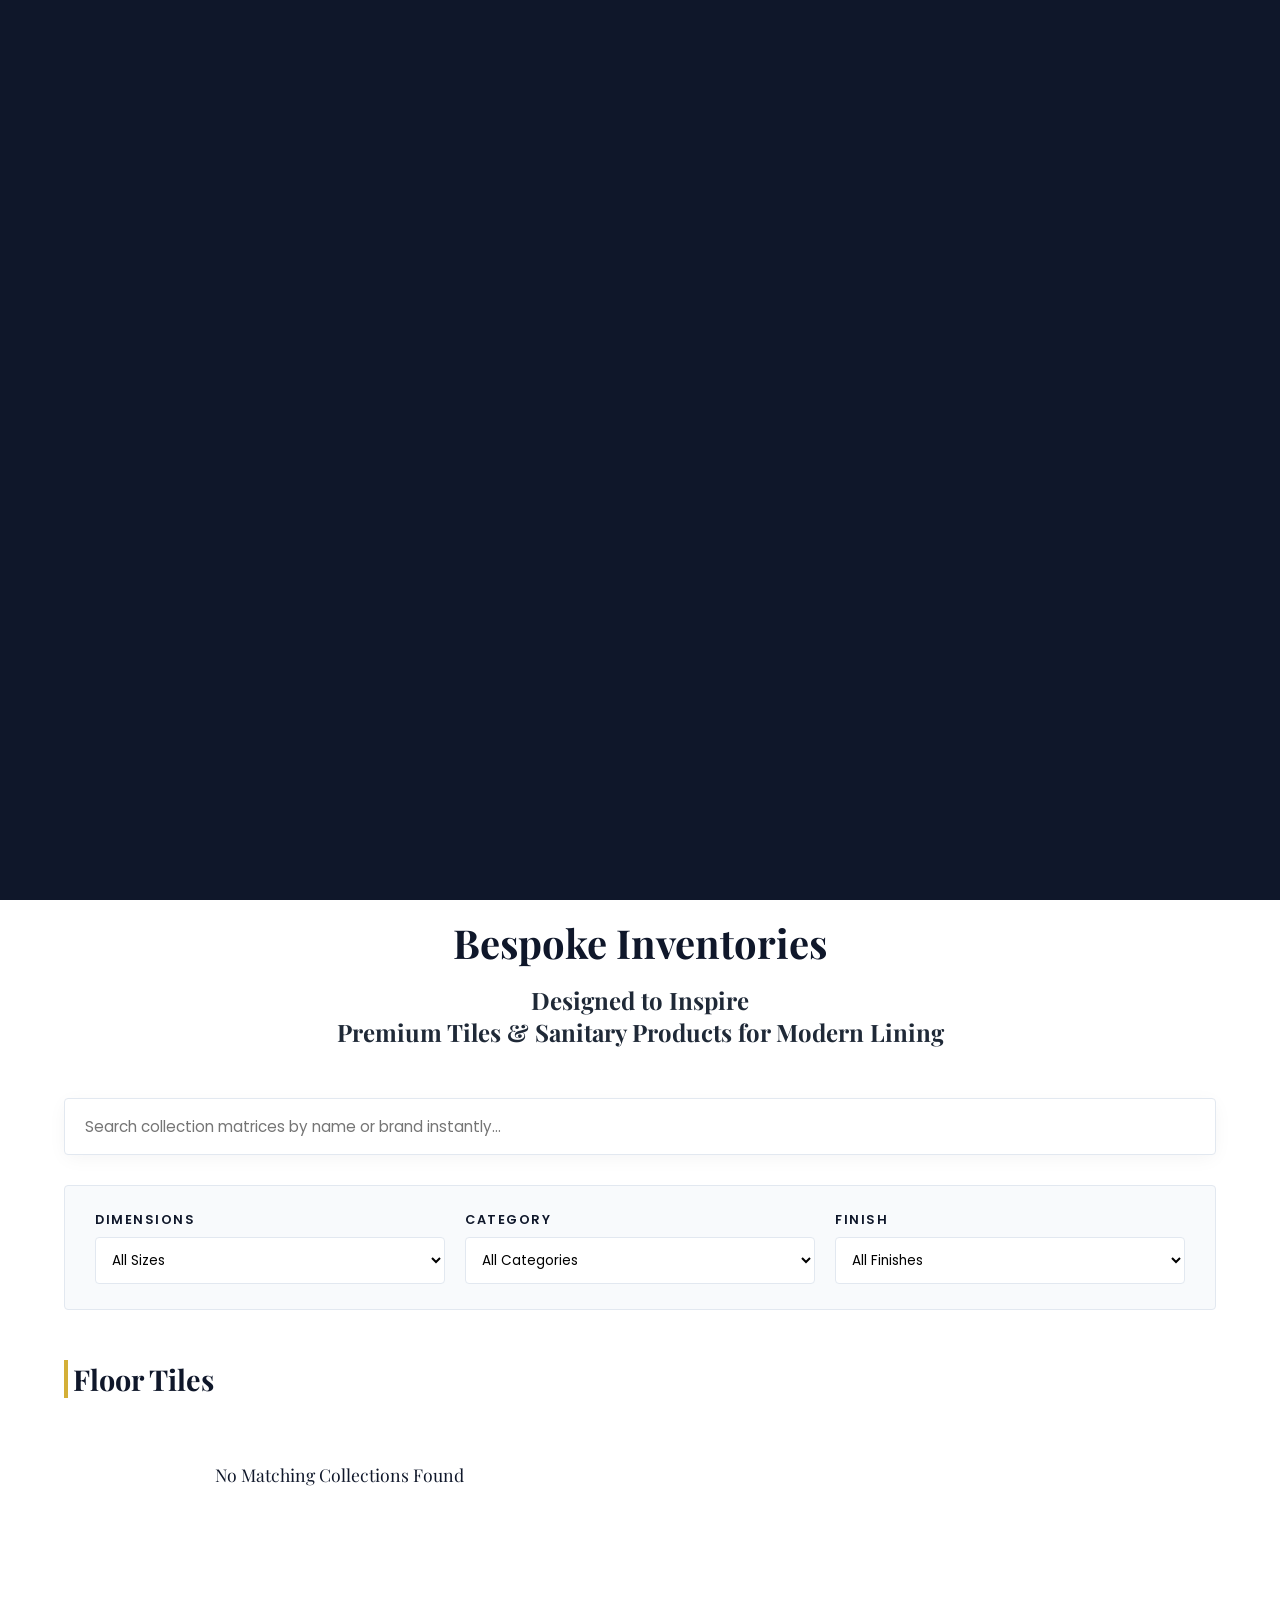
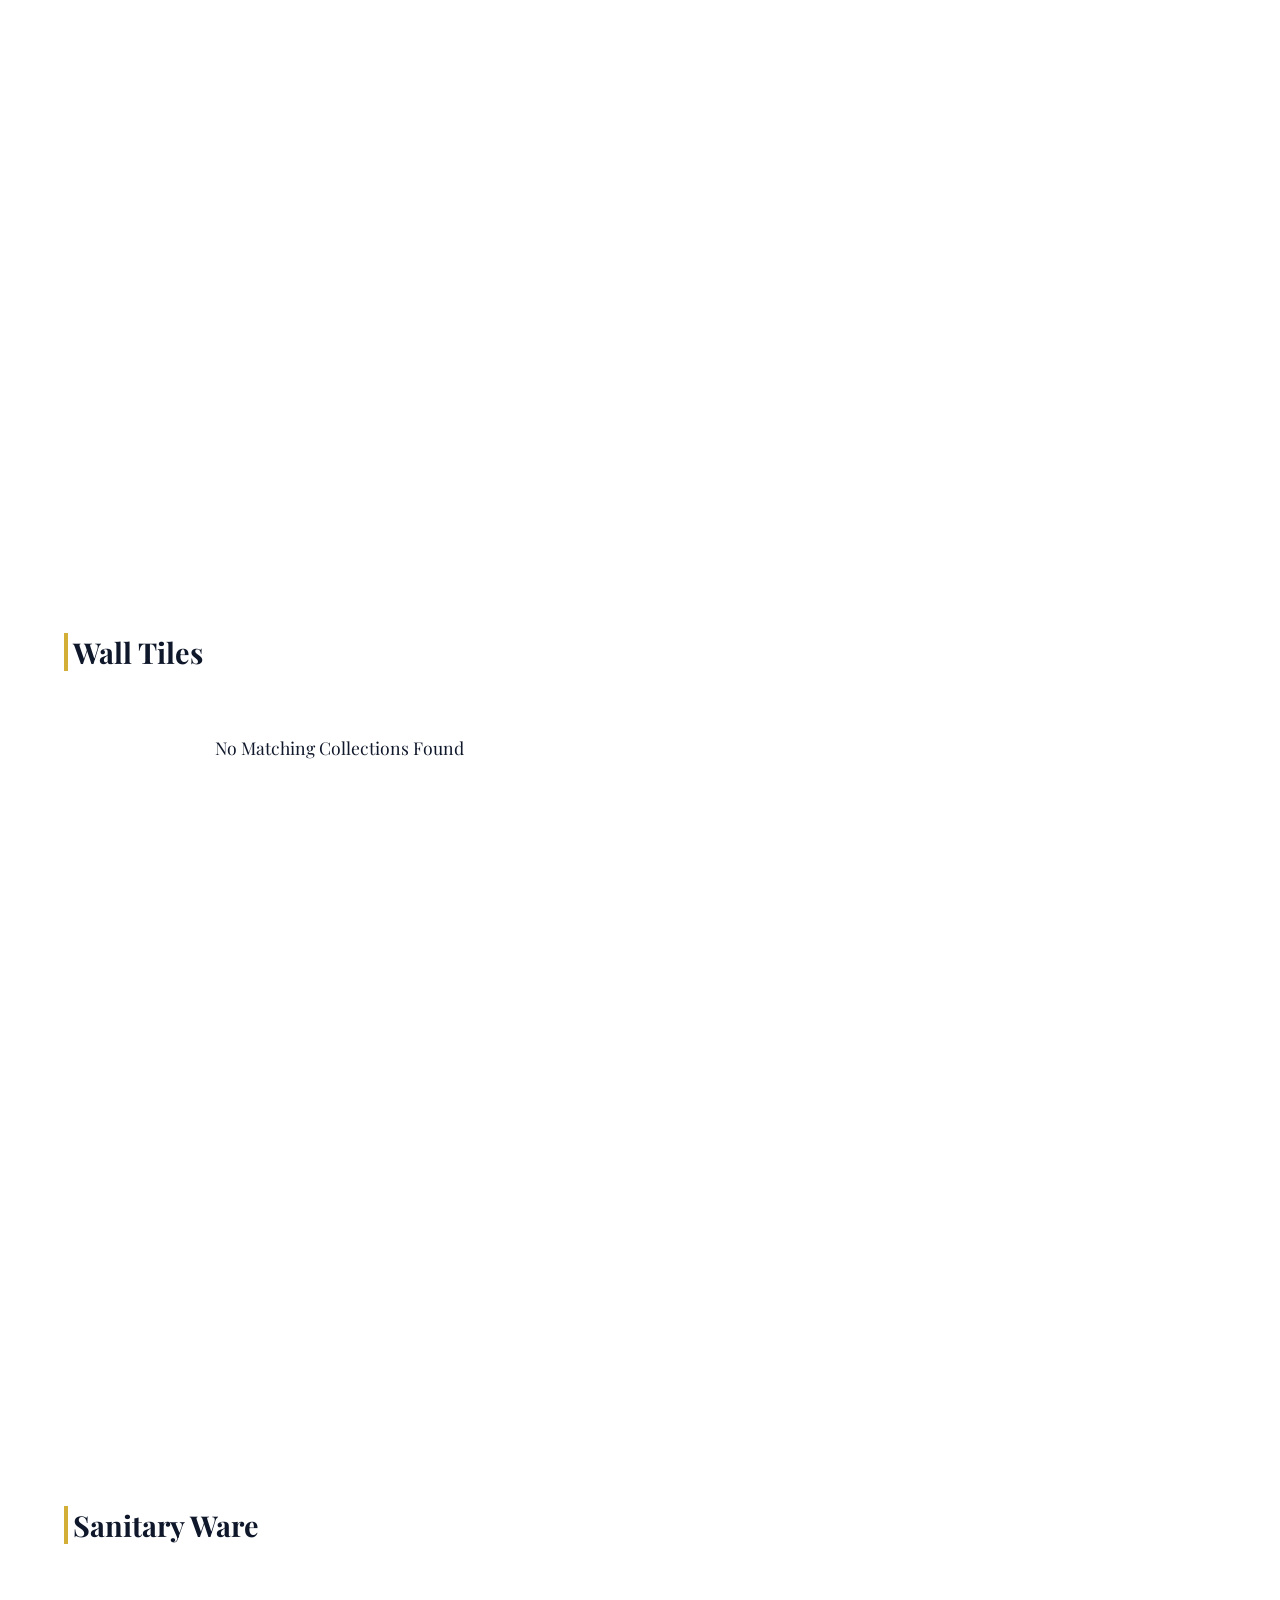
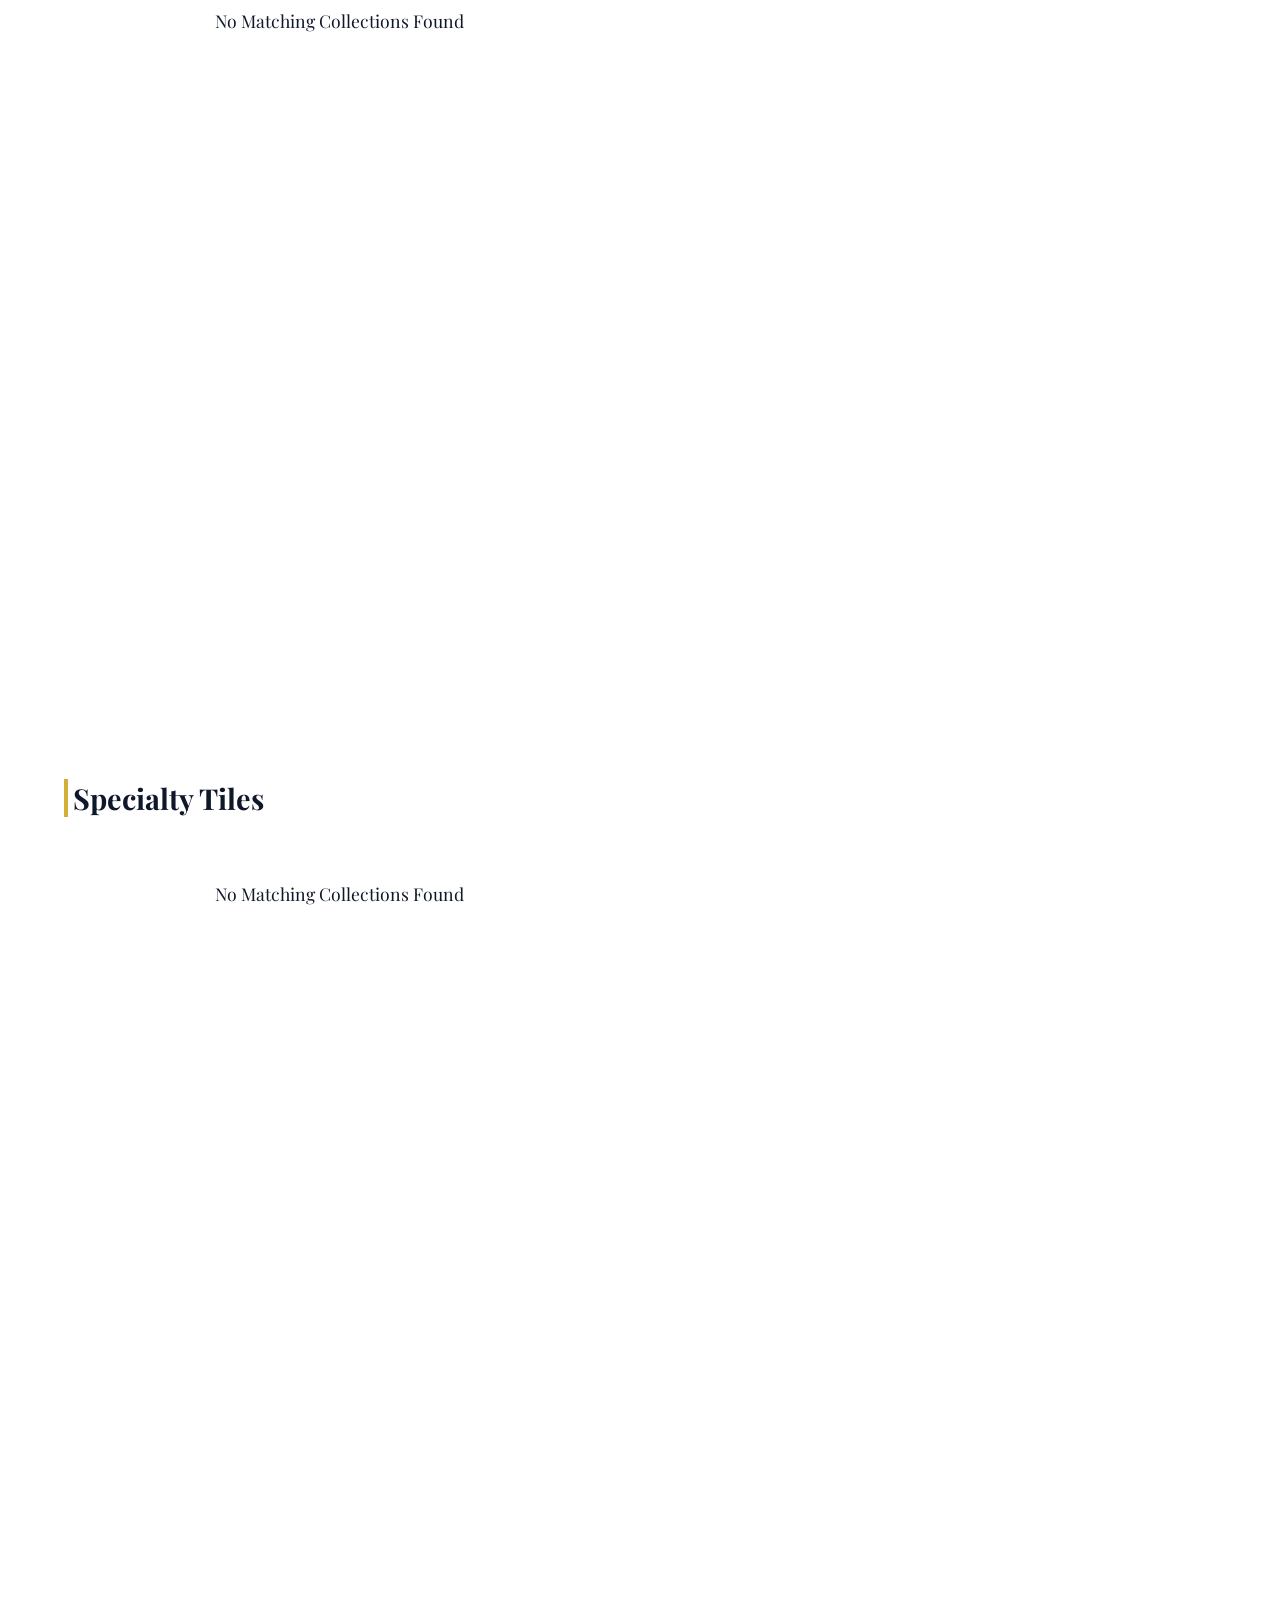
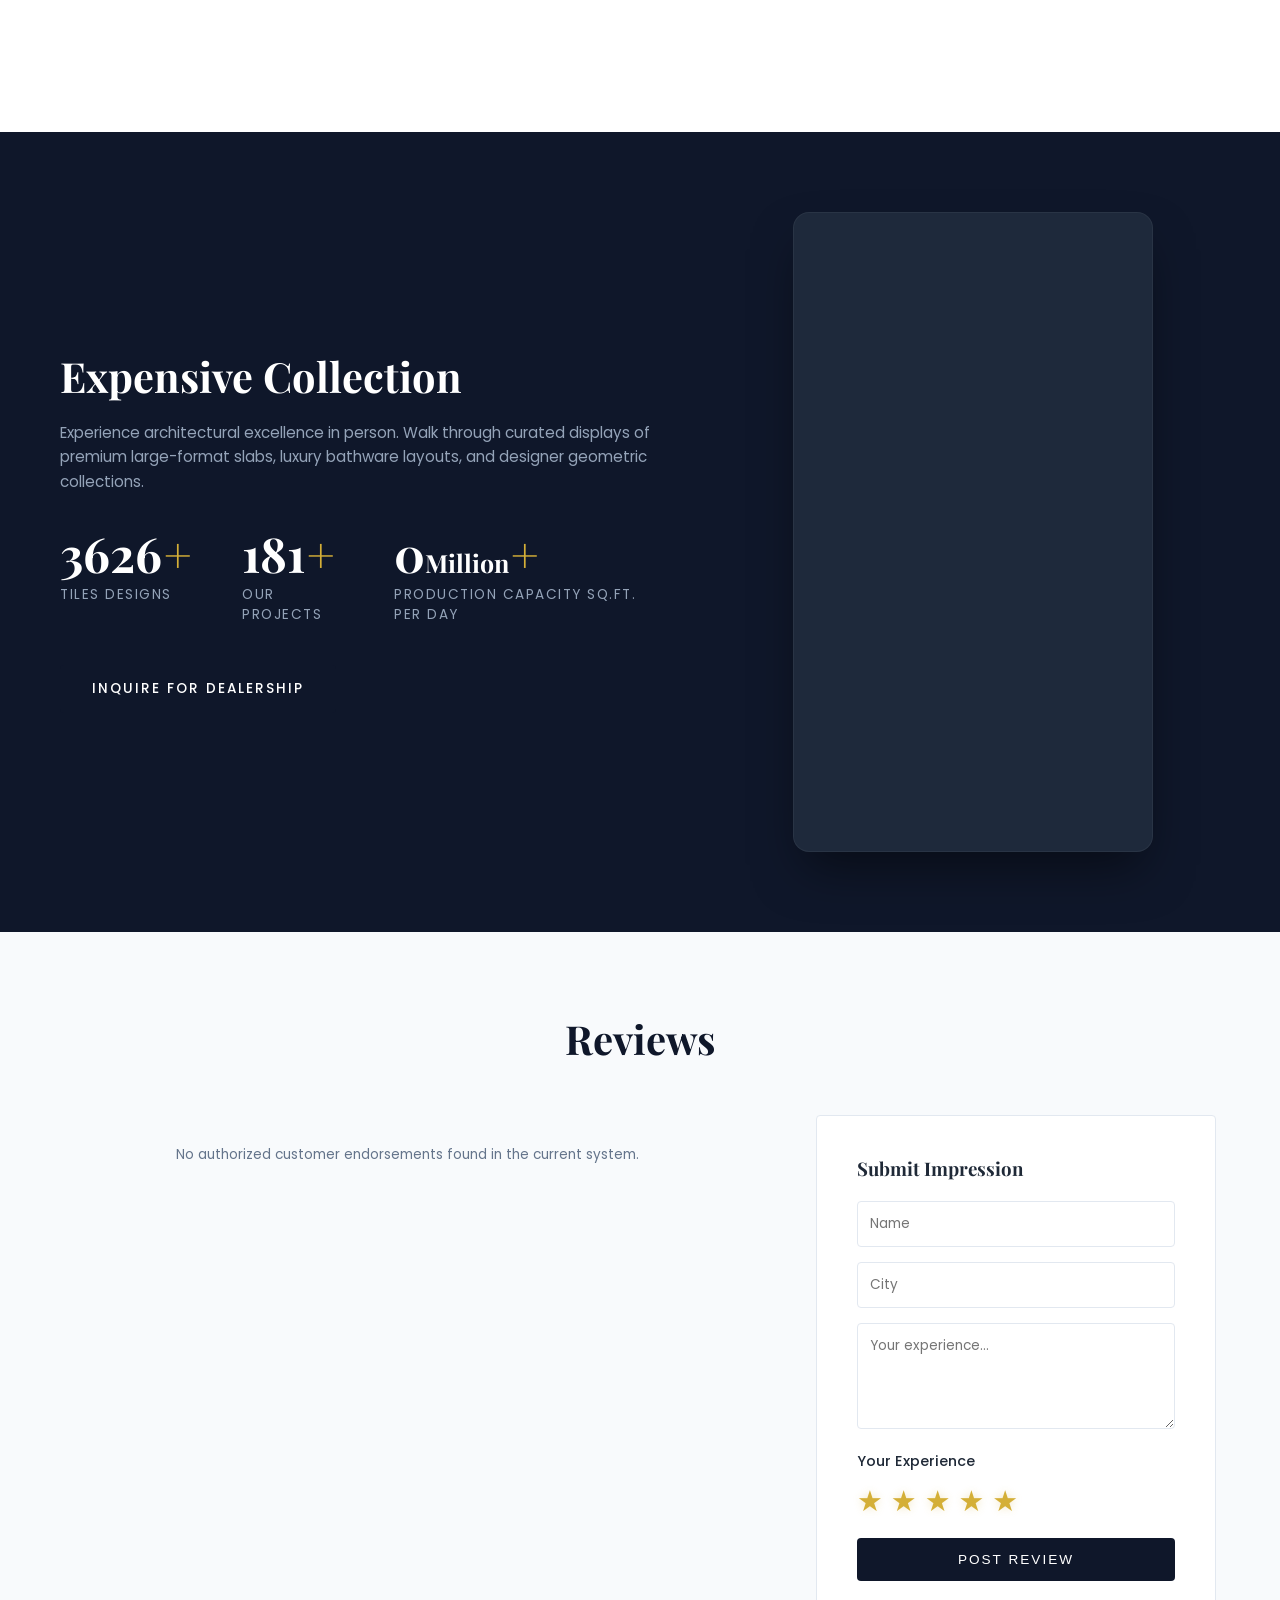
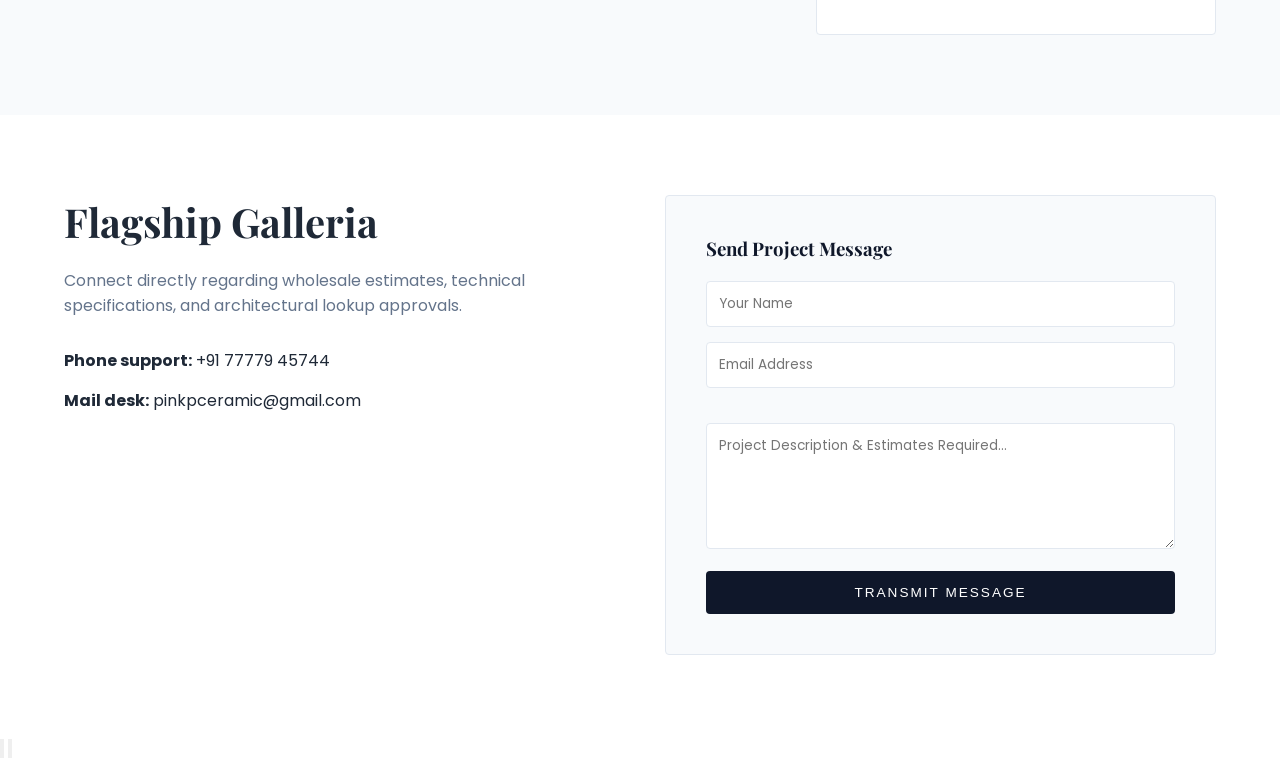
==== commit 57e36721: "24" ====
--- a/index.html
+++ b/index.html
@@ -912,36 +912,6 @@
 
     <div class="top-filter-bar">
         <div class="top-filter-item">
-            <label>Category</label>
-            <select class="filter-select" id="filterCategory">
-                <option value="all">All Categories</option>
-                <option value="floor-tiles">Floor Tiles</option>
-                <option value="wall-tiles">Wall Tiles</option>
-                <option value="parking-tiles">Parking Tiles</option>
-                <option value="swimmingpool-series">Swimmingpool series</option>
-                <option value="porcelain">Porcelain</option>
-                <option value="sanitary">Sanitary</option>
-                <option value="step-riser">Step riser</option>
-                <option value="quartz-sink">Quartz sink</option>
-                <option value="elevation-tile">Elevation Tile</option>
-                <option value="double-charge">Double Charge</option>
-                <option value="mosaic-tile">Mosaic Tile</option>
-                <option value="nano-tile">Nano Tile</option>
-                <option value="special-color-series-moroccan">Special color series moroccan</option>
-            </select>
-        </div>
-        <div class="top-filter-item">
-            <label>Finish</label>
-            <select class="filter-select" id="filterFinish">
-                <option value="all">All Finishes</option>
-                <option value="glossy">Glossy</option>
-                <option value="matt">Matt</option>
-                <option value="carving">Carving</option>
-                <option value="super-high-gloss">Super High Gloss</option>
-                <option value="sugar">Sugar</option>
-            </select>
-        </div>
-        <div class="top-filter-item">
             <label>Dimensions</label>
             <select class="filter-select" id="filterSize">
                 <option value="all">All Sizes</option>
@@ -962,6 +932,36 @@
                 <option value="1200x2800 mm">1200x2800 mm</option>
             </select>
         </div>
+        <div class="top-filter-item">
+            <label>Category</label>
+            <select class="filter-select" id="filterCategory">
+                <option value="all">All Categories</option>
+                <option value="floor-tiles">Floor Tiles</option>
+                <option value="wall-tiles">Wall Tiles</option>
+                <option value="parking-tiles">Parking Tiles</option>
+                <option value="swimmingpool-series">Swimmingpool series</option>
+                <option value="porcelain">Porcelain</option>
+                <option value="sanitary">Sanitary</option>
+                <option value="step-riser">Step riser</option>
+                <option value="quartz-sink">Quartz sink</option>
+                <option value="elevation-tile">Elevation Tile</option>
+                <option value="double-charge">Double Charge</option>
+                <option value="mosaic-tile">Mosaic Tile</option>
+                <option value="nano-tile">Nano Tile</option>
+                <option value="special-color-series-moroccan">Special color series moroccan</option>
+            </select>
+        </div>
+        <div class="top-filter-item">
+            <label>Finish</label>
+            <select class="filter-select" id="filterFinish">
+                <option value="all">All Finishes</option>
+                <option value="glossy">Glossy</option>
+                <option value="matt">Matt</option>
+                <option value="carving">Carving</option>
+                <option value="super-high-gloss">Super High Gloss</option>
+                <option value="sugar">Sugar</option>
+            </select>
+        </div>
     </div>
 
     <div class="categorized-catalog-space">
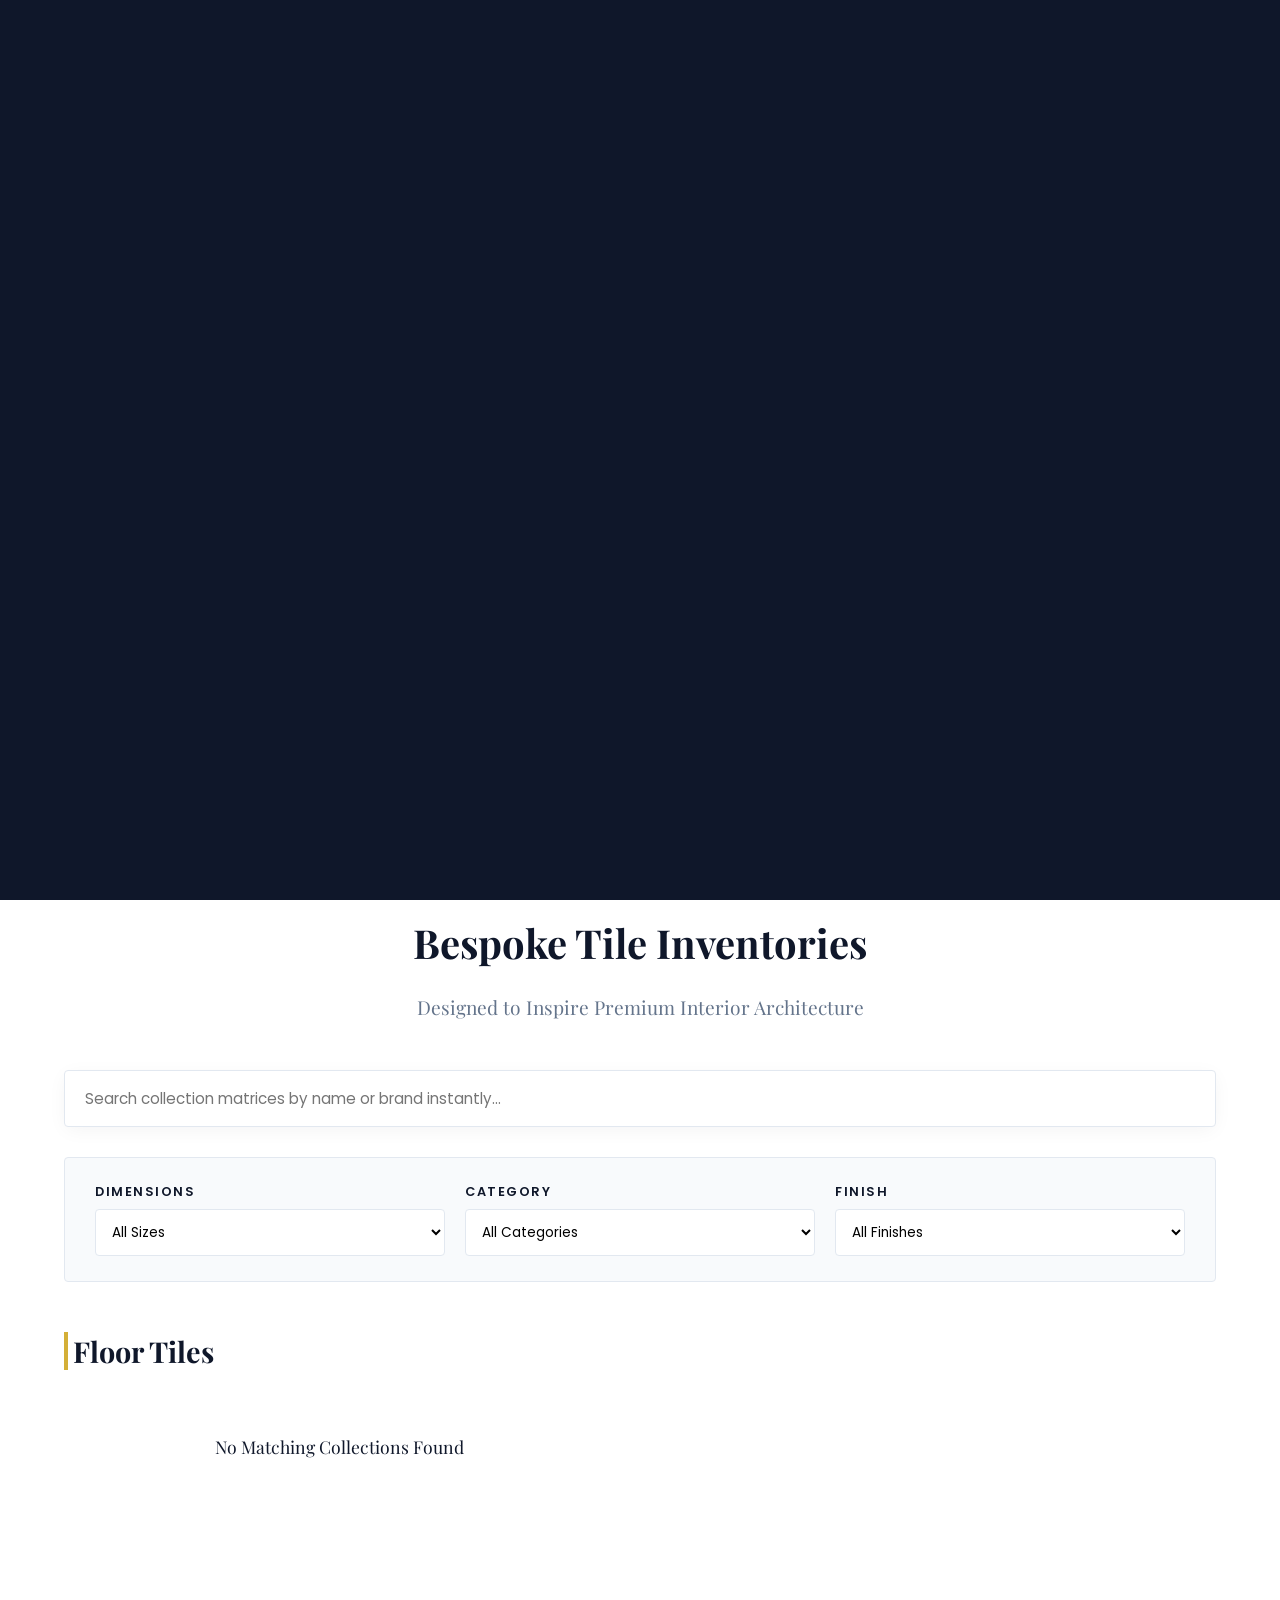
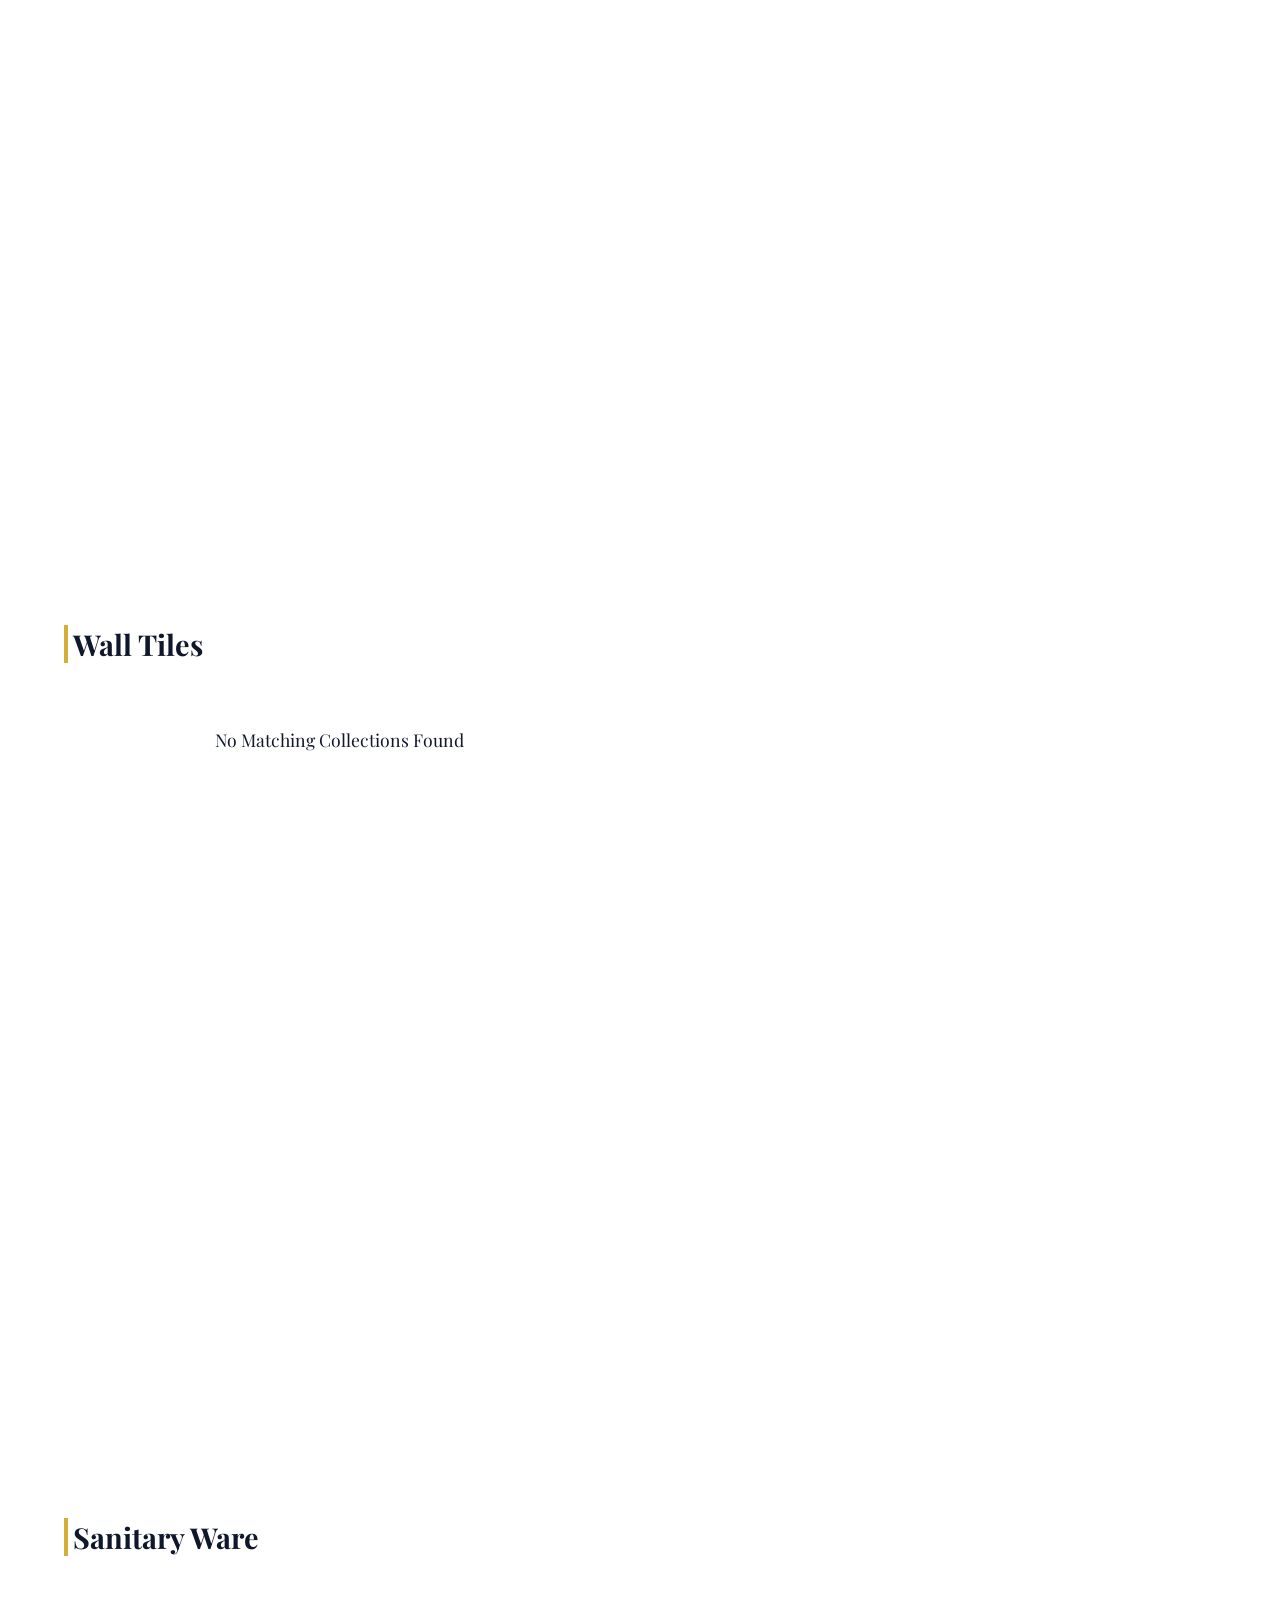
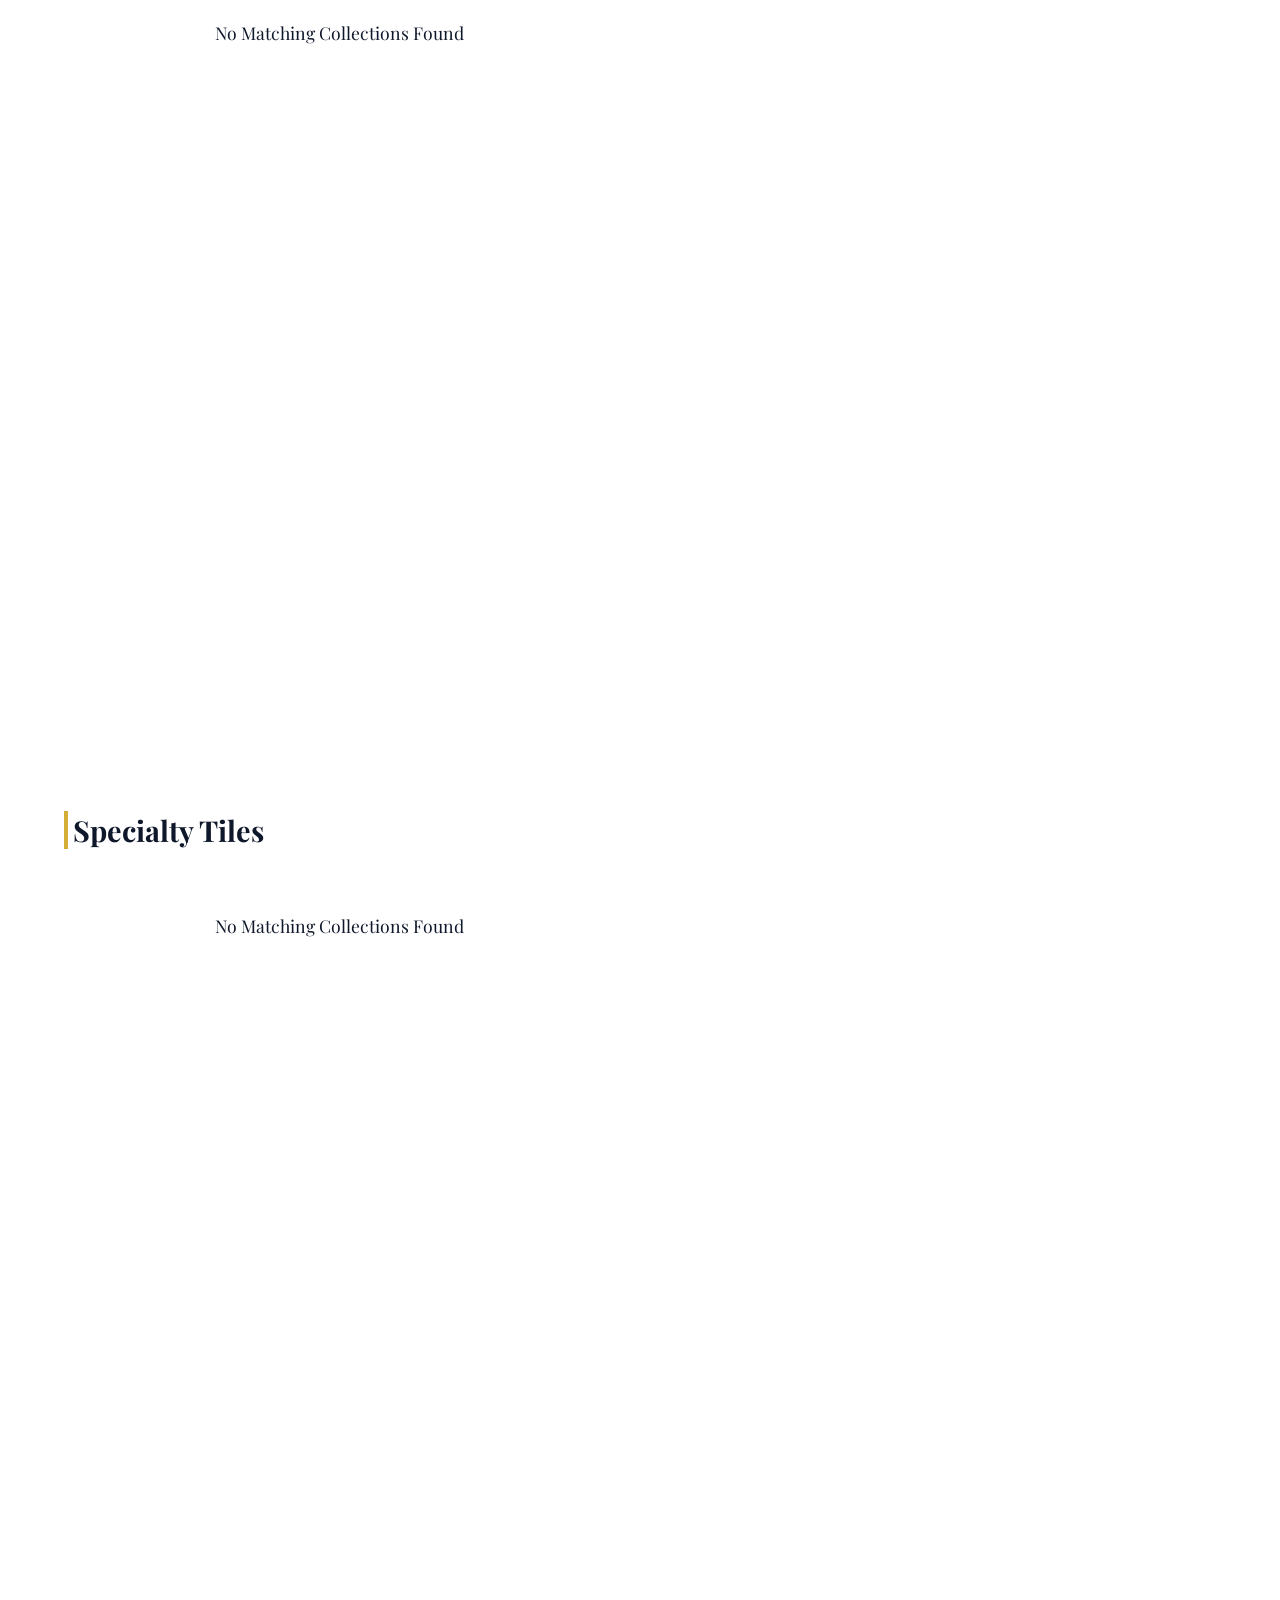
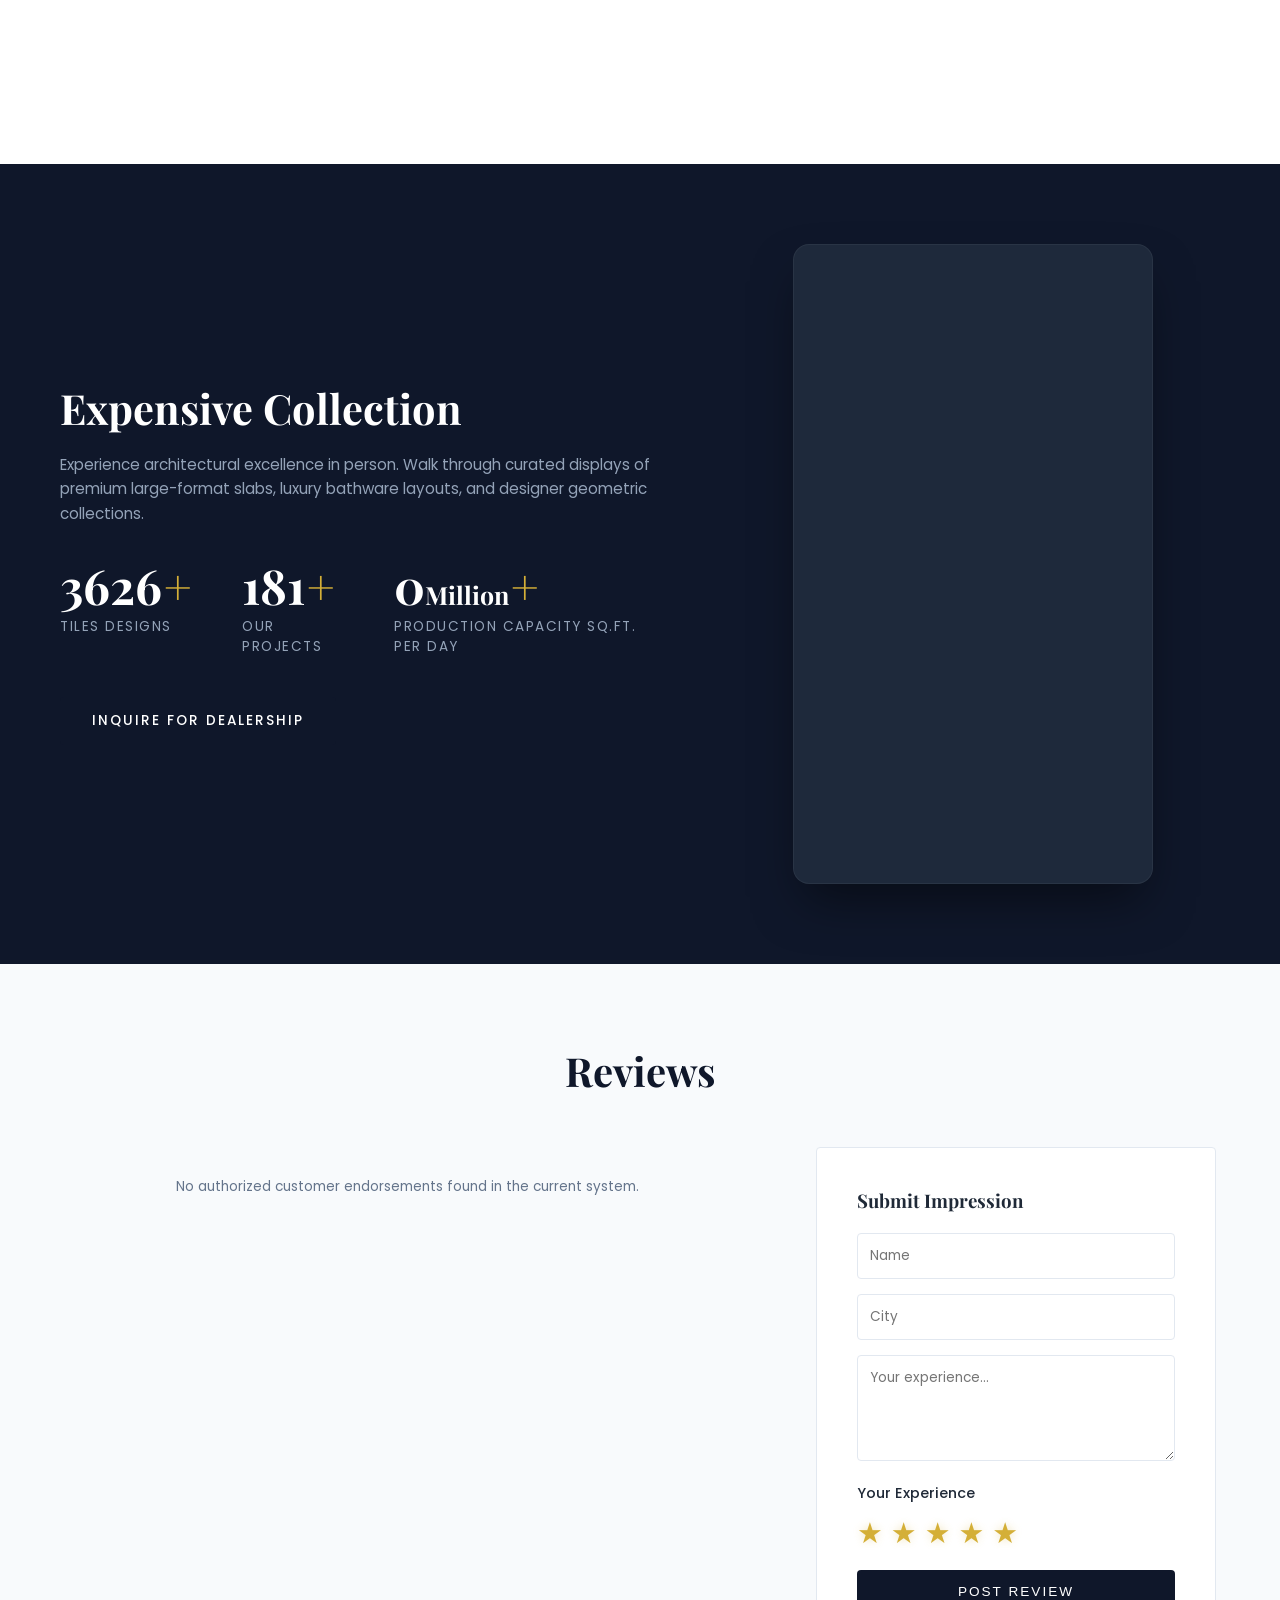
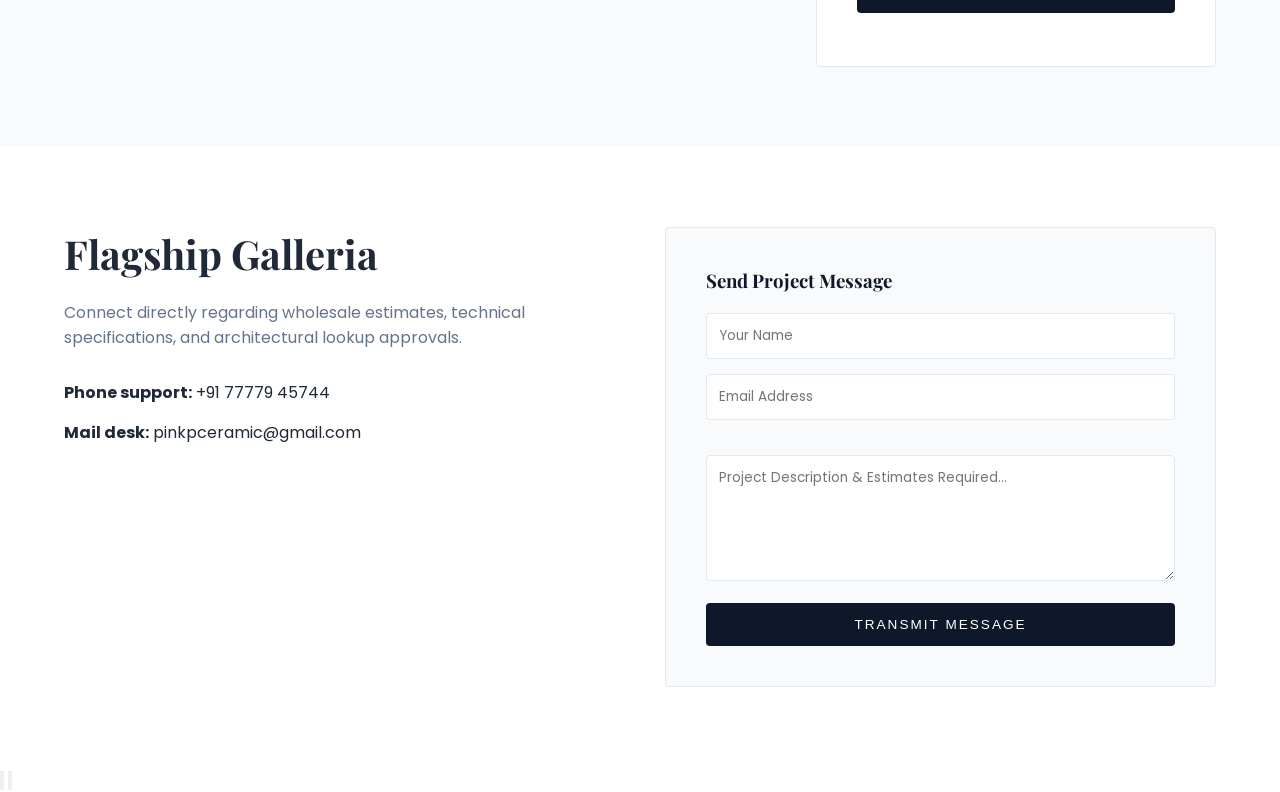
==== commit 49a7de9f: "30" ====
--- a/index.html
+++ b/index.html
@@ -3,9 +3,6 @@
 <head>
     <meta charset="UTF-8">
     <meta content="width=device-width, initial-scale=1.0" name="viewport">
-    <meta content="Discover ultra-premium luxury ceramic tiles, porcelain slab floors, and elegant bathware options in our unified single-page responsive showcase."
-          name="description">
-    <title>PINK P Ceramic</title>
     <link rel="icon" type="image/png" href="./assets/WhatsApp%20Image%202026-07-05%20at%203.46.42%20PM.jpeg">
 
     <!-- Design System Typography Engine -->
@@ -13,6 +10,41 @@
     <link crossorigin href="https://fonts.gstatic.com" rel="preconnect">
     <link href="https://fonts.googleapis.com/css2?family=Playfair+Display:wght@400;600;700&family=Poppins:wght@300;400;500;600&display=swap"
           rel="stylesheet">
+
+
+    <title>PINK P CERAMICS | Luxury Tiles & Premium Sanitary Ware Showroom</title>
+    <meta name="description" content="Discover ultra-premium luxury ceramic tiles, porcelain slab floors, modern parking vitrified tiles, and elegant bathware collections at PINKP CERAMICS. Sourced from elite global production centers.">
+    <meta name="keywords" content="PINKP CERAMICS, luxury floor tiles, GVT tiles, full body tiles, porcelain slabs, sanitary ware, premium bathware, elevation tiles, quartz sink, vitrified tiles">
+    <meta name="robots" content="index, follow">
+    <link rel="canonical" href="https://pinkpceramics.com/">
+
+    <meta property="og:type" content="website">
+    <meta property="og:title" content="PINK P CERAMICS | Luxury Tiles & Premium Sanitary Ware">
+    <meta property="og:description" content="Explore bespoke portfolios of high-end porcelain slabs, vitrified flooring, and premium architectural surfaces.">
+    <meta property="og:url" content="https://pinkpceramic.com/">
+
+    <link href="https://fonts.googleapis.com" rel="preconnect">
+    <link crossorigin href="https://fonts.gstatic.com" rel="preconnect">
+    <link href="https://fonts.googleapis.com/css2?family=Playfair+Display:wght@400;600;700&family=Poppins:wght@300;400;500;600&display=swap" rel="stylesheet">
+
+    <script type="application/ld+json">
+        {
+            "@context": "https://schema.org",
+            "@type": "HomeGoodsStore",
+            "name": "PINKP CERAMICS",
+            "description": "Bespoke premium tiles, high-gloss porcelain panels, luxury bathware, and architectural surfaces.",
+            "image": "https://www.pinkpceramics.com/assets/logo.png",
+            "telephone": "+917777945744",
+            "email": "pinkpceramic@gmail.com",
+            "address": {
+                "@type": "PostalAddress",
+                "addressLocality": "Rajkot",
+                "addressRegion": "Gujarat",
+                "addressCountry": "IN"
+            },
+            "priceRange": "$$$"
+        }
+    </script>
 
     <style>
         /* --- Core System Design Variables & Tokens --- */
@@ -774,7 +806,7 @@
 
         /* Category Collection Split Lane Formats */
         .catalog-category-block {
-            margin-bottom: 60px;
+            margin-bottom: 80px;
             width: 100%;
         }
 
@@ -900,10 +932,14 @@
 
 <section class="section-padding container-lux" id="catalog">
     <div style="text-align:center; margin-bottom:50px;">
-        <h2 style="font-size:2.5rem; color:var(--color-primary); position:relative; display:inline-block; padding-bottom:15px;">
-            Bespoke Inventories</h2>
-        <h2>Designed to Inspire</h2>
-        <h2>Premium Tiles & Sanitary Products for Modern Lining</h2>
+        <div style="text-align:center; margin-bottom:50px;">
+            <h2 style="font-size:2.5rem; color:var(--color-primary); position:relative; display:inline-block; padding-bottom:15px;">
+                Bespoke Tile Inventories
+            </h2>
+            <p style="font-size: 1.2rem; color: var(--color-text-muted); font-family: var(--font-display); margin-top: 10px;">
+                Designed to Inspire Premium Interior Architecture
+            </p>
+        </div>
     </div>
 
     <input class="search-input" id="productSearch"
@@ -937,6 +973,7 @@
             <select class="filter-select" id="filterCategory">
                 <option value="all">All Categories</option>
                 <option value="floor-tiles">Floor Tiles</option>
+                <option value="full-body">Full Body</option>
                 <option value="wall-tiles">Wall Tiles</option>
                 <option value="parking-tiles">Parking Tiles</option>
                 <option value="swimmingpool-series">Swimmingpool series</option>
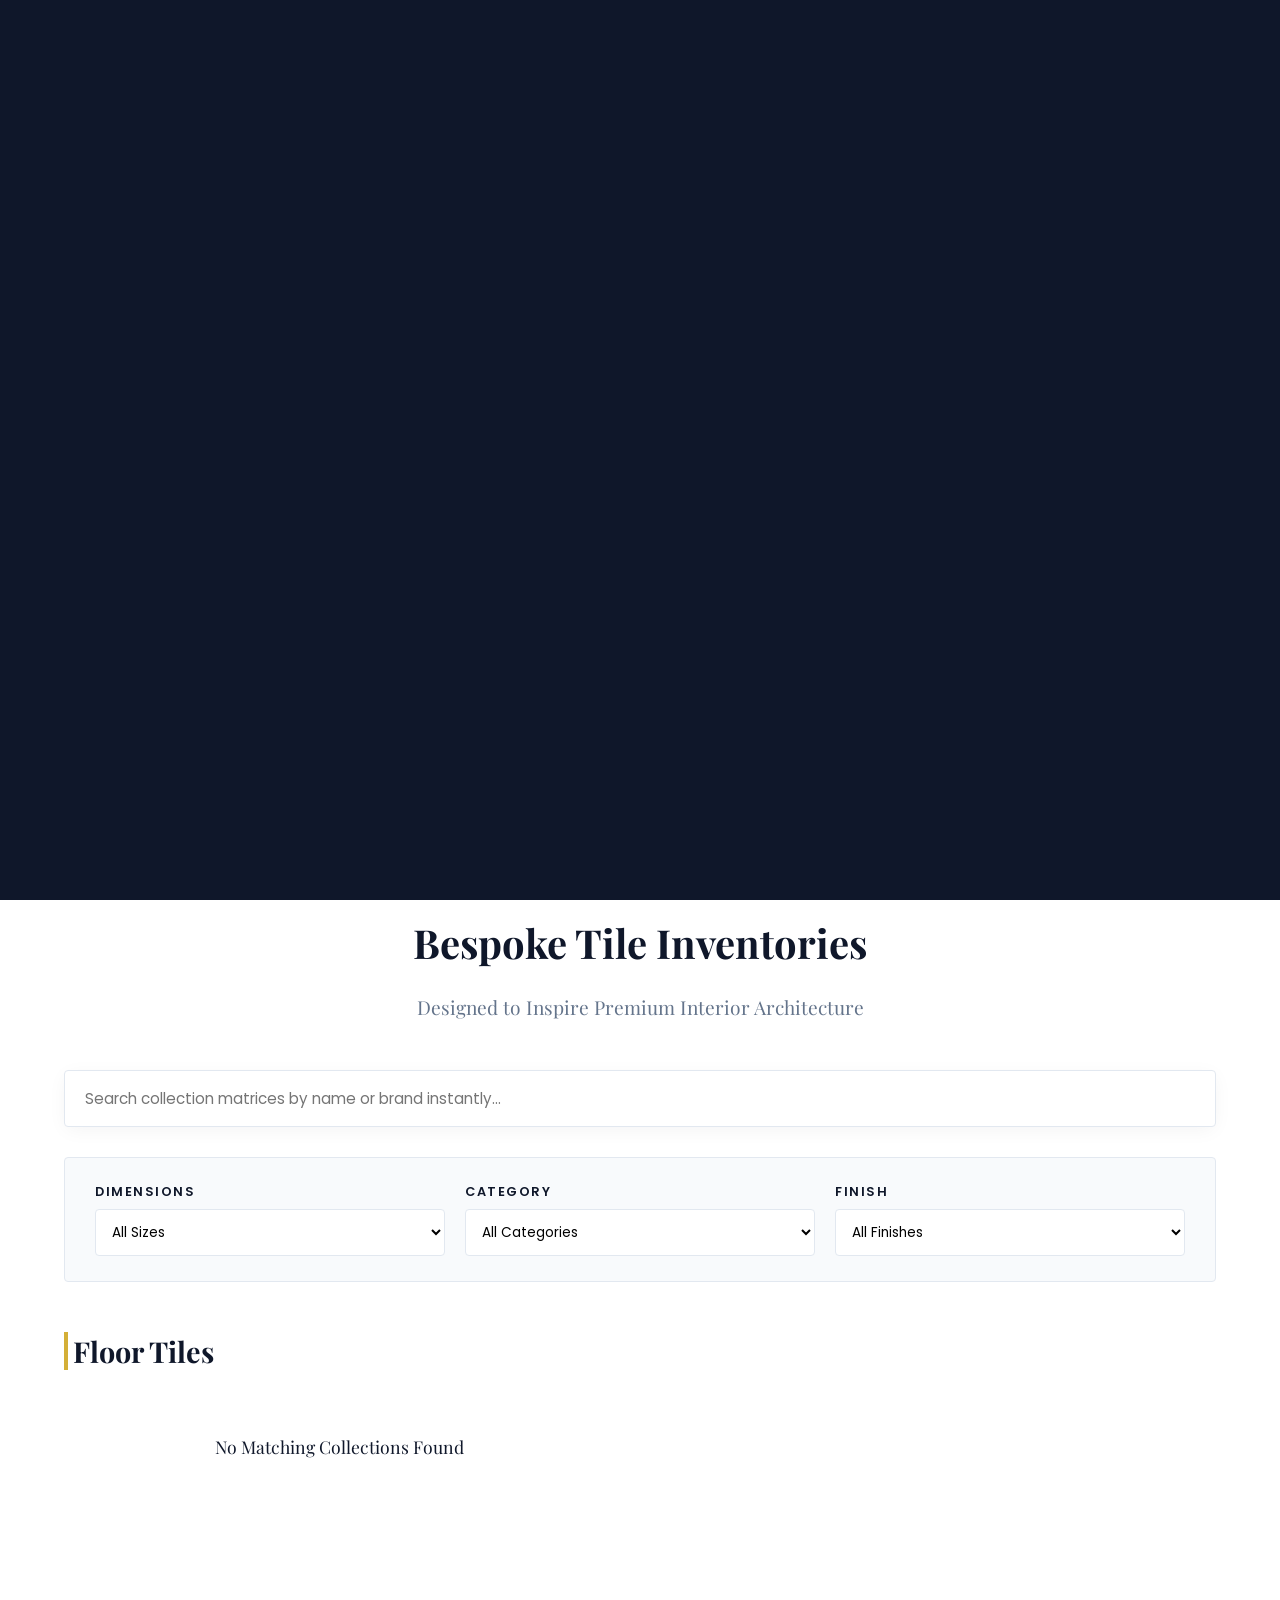
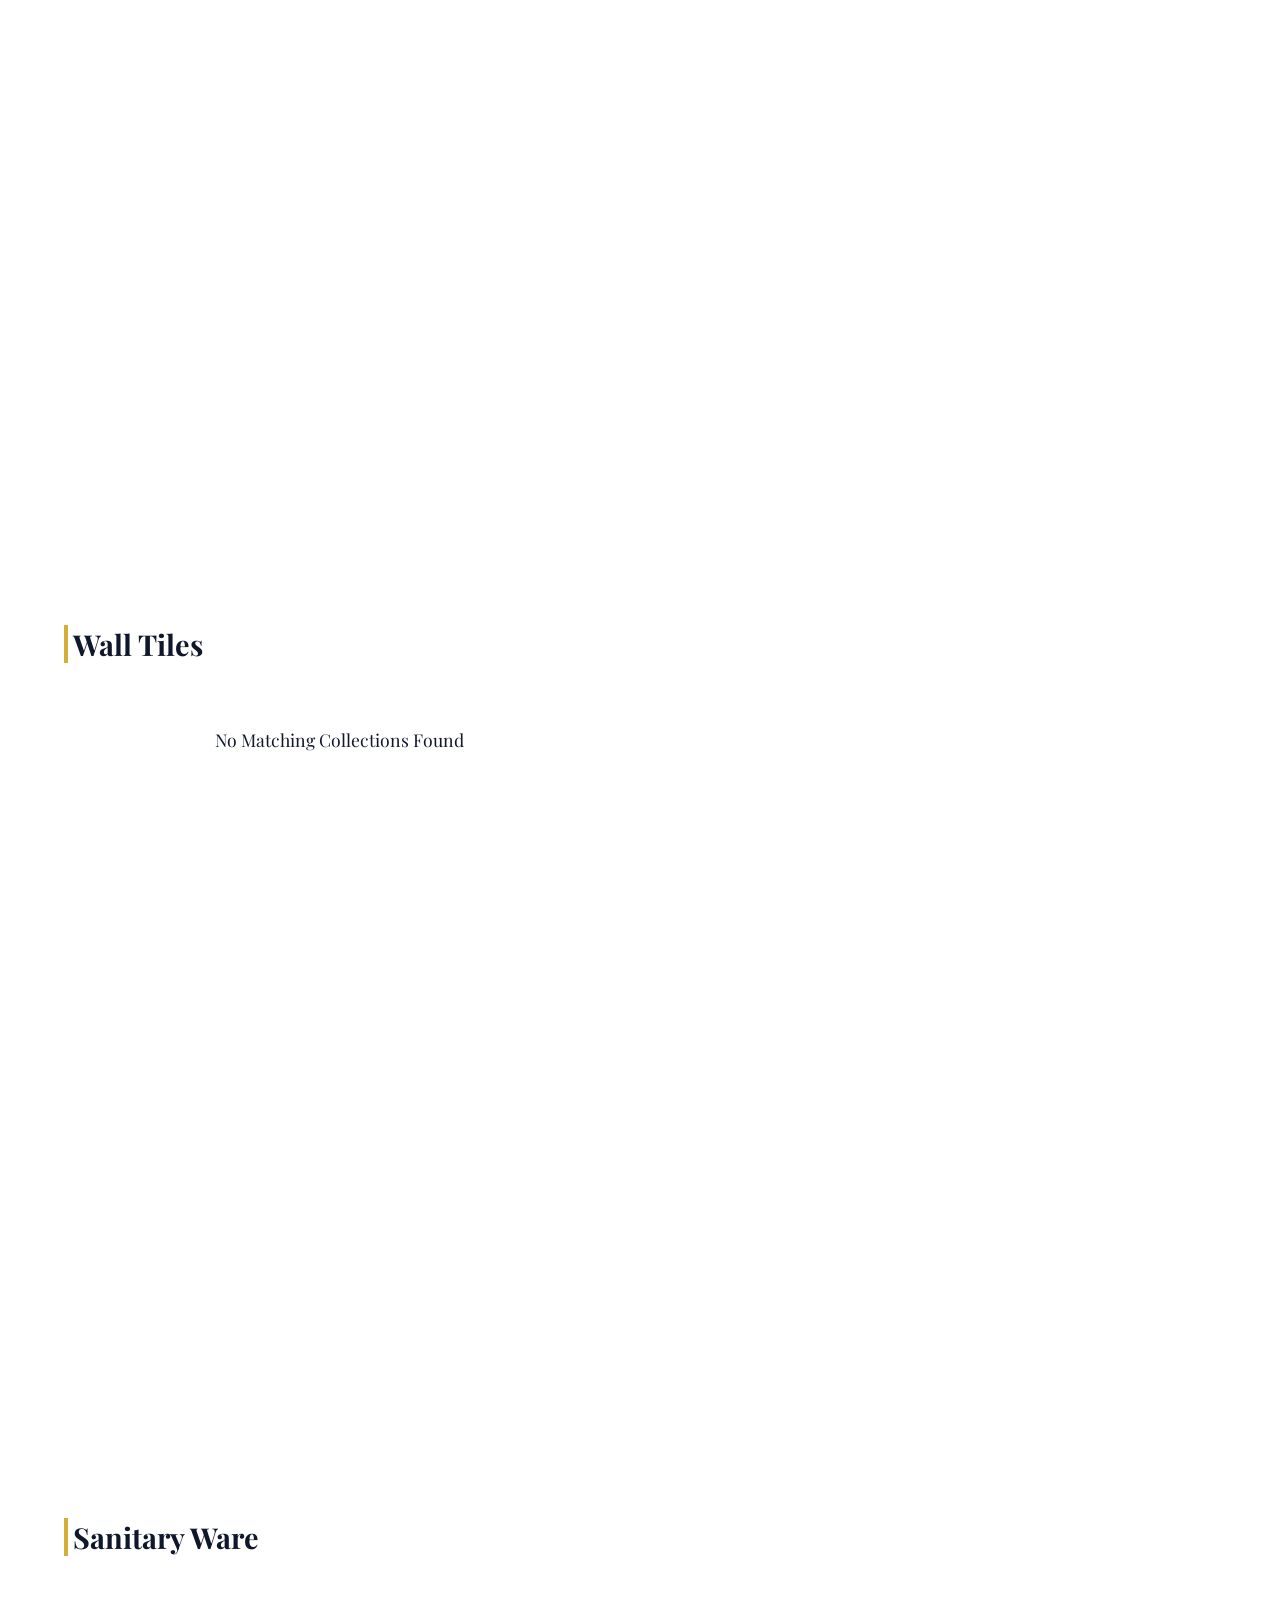
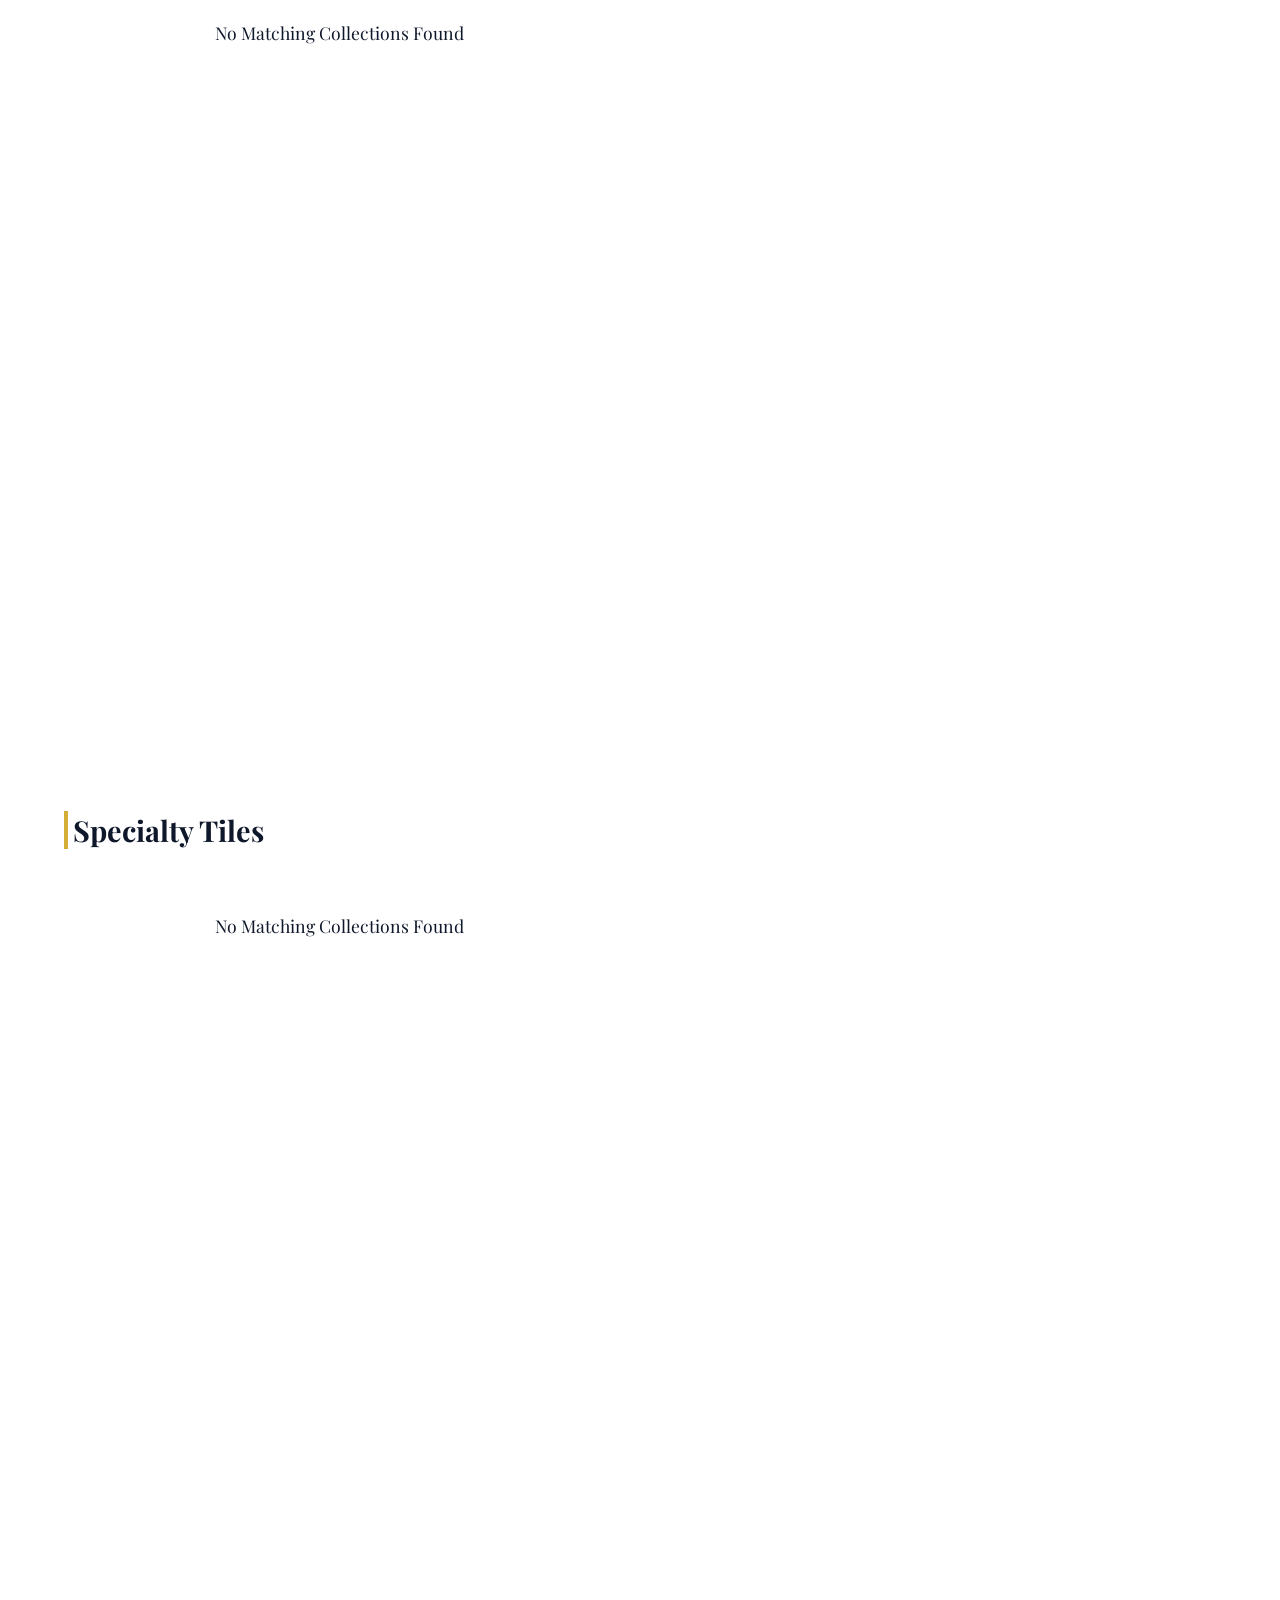
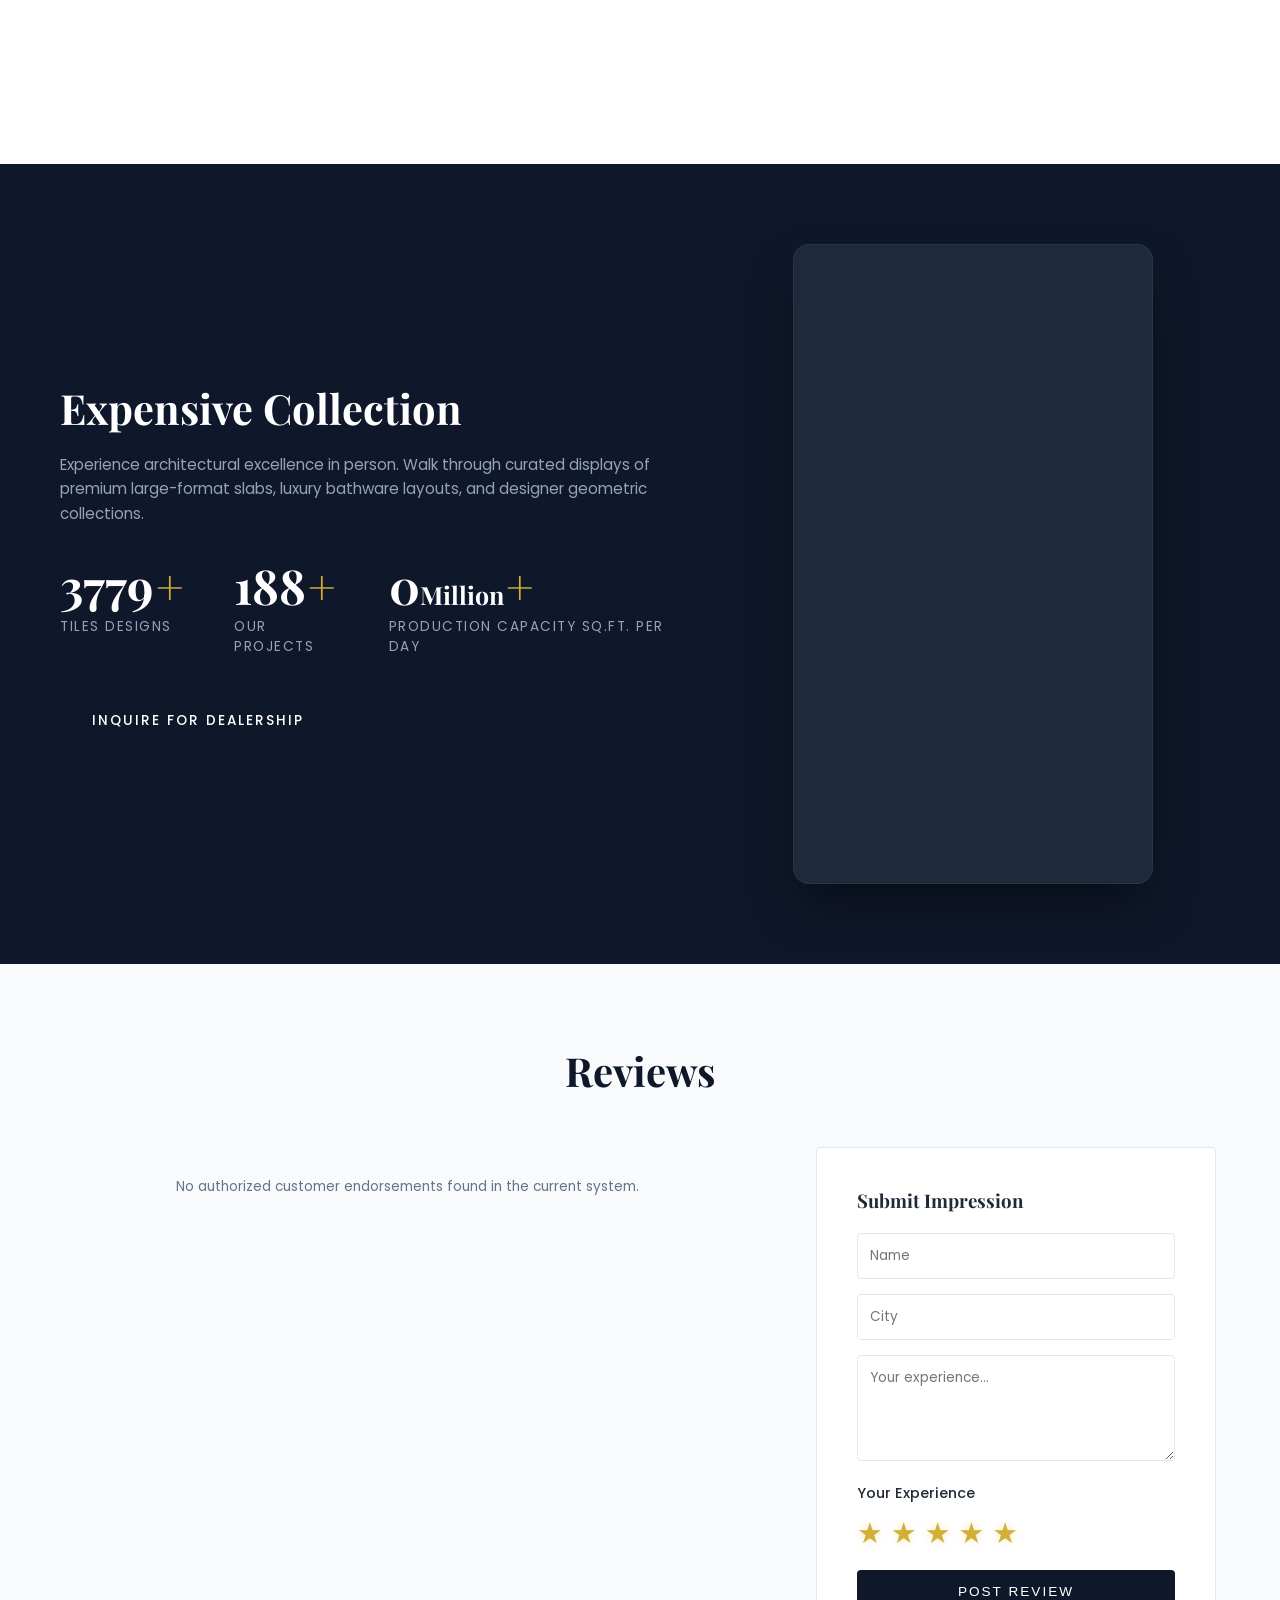
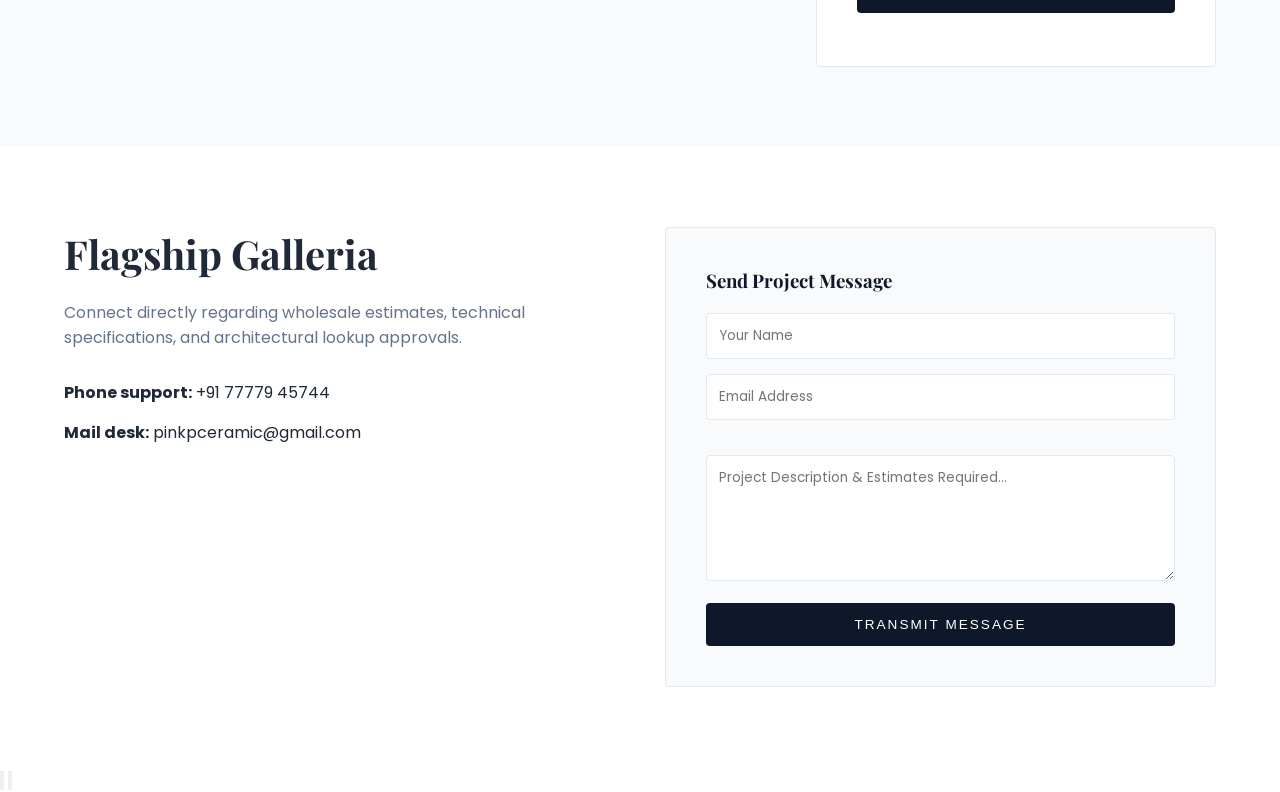
==== commit 433a49bc: "40" ====
--- a/index.html
+++ b/index.html
@@ -256,6 +256,7 @@
         }
 
         .product-image-frame {
+            /*display: inline-flex;*/
             height: 260px;
             width: 100%;
             overflow: hidden;
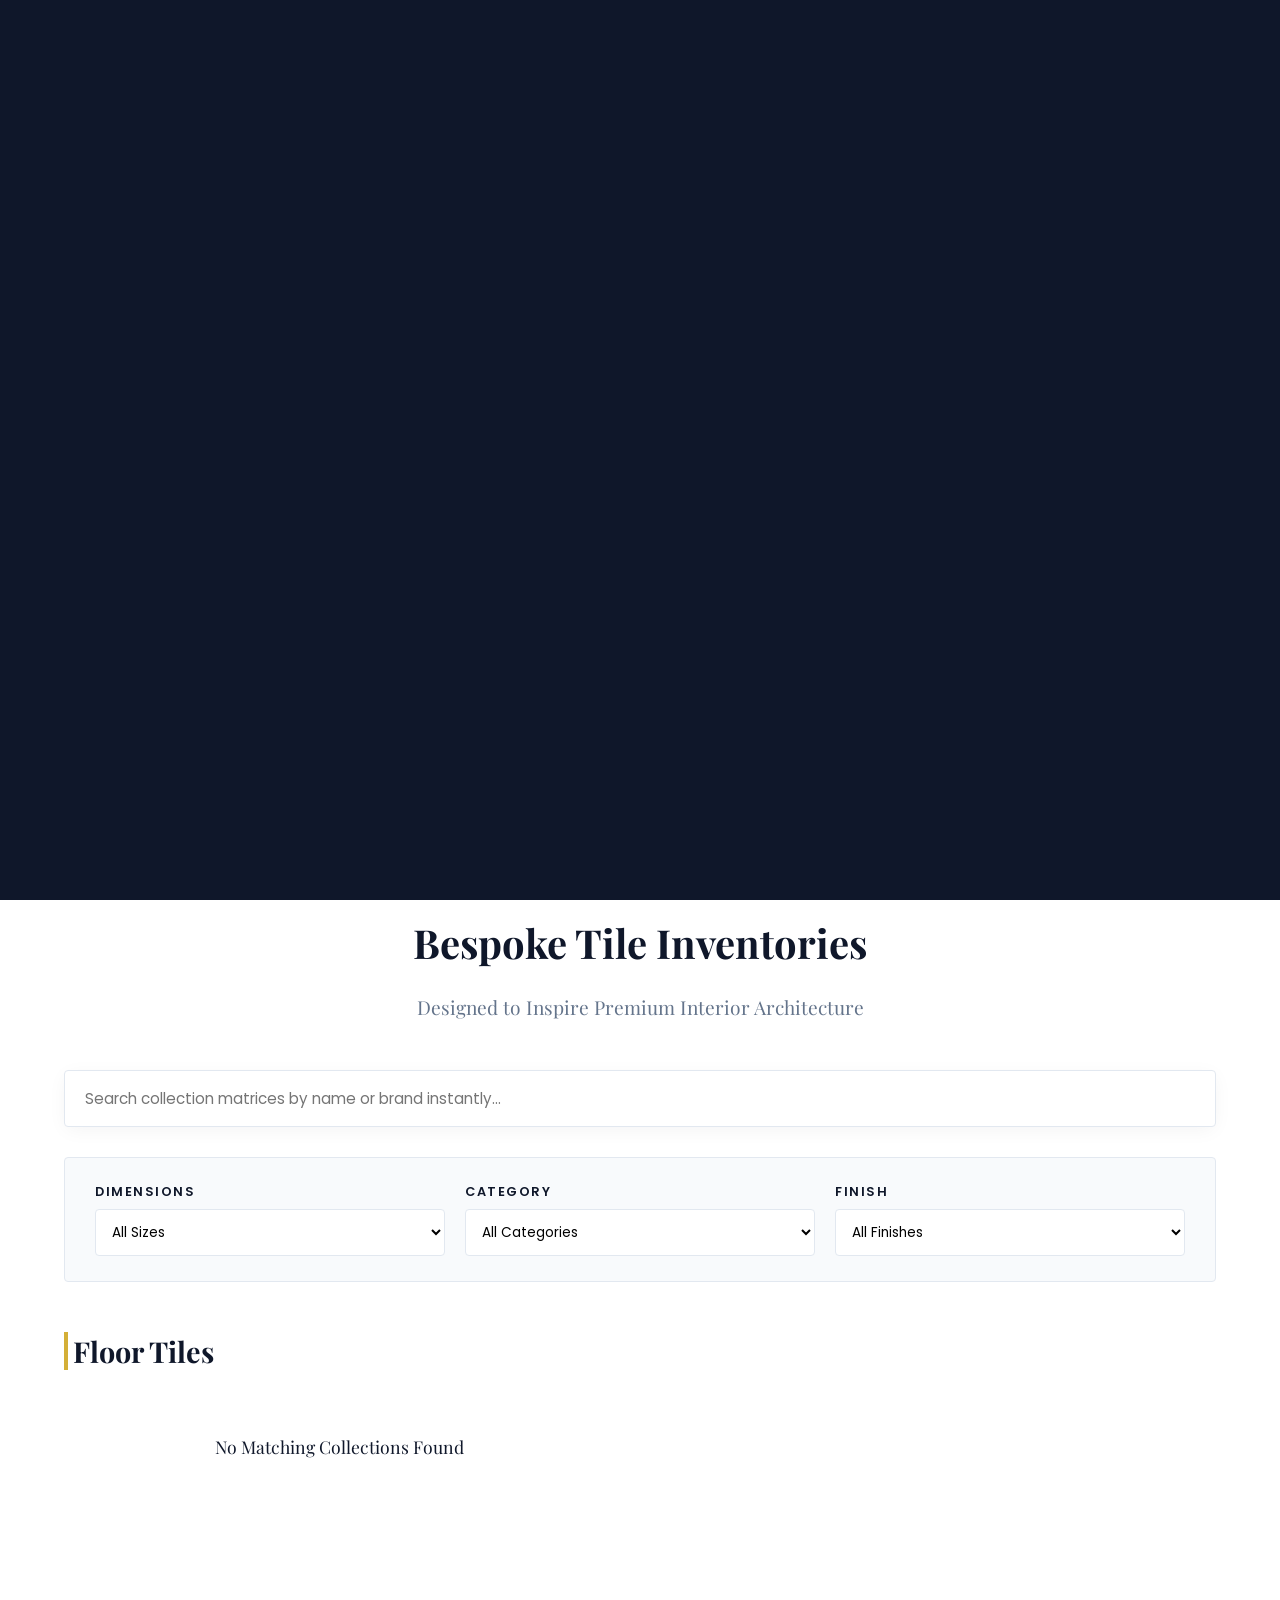
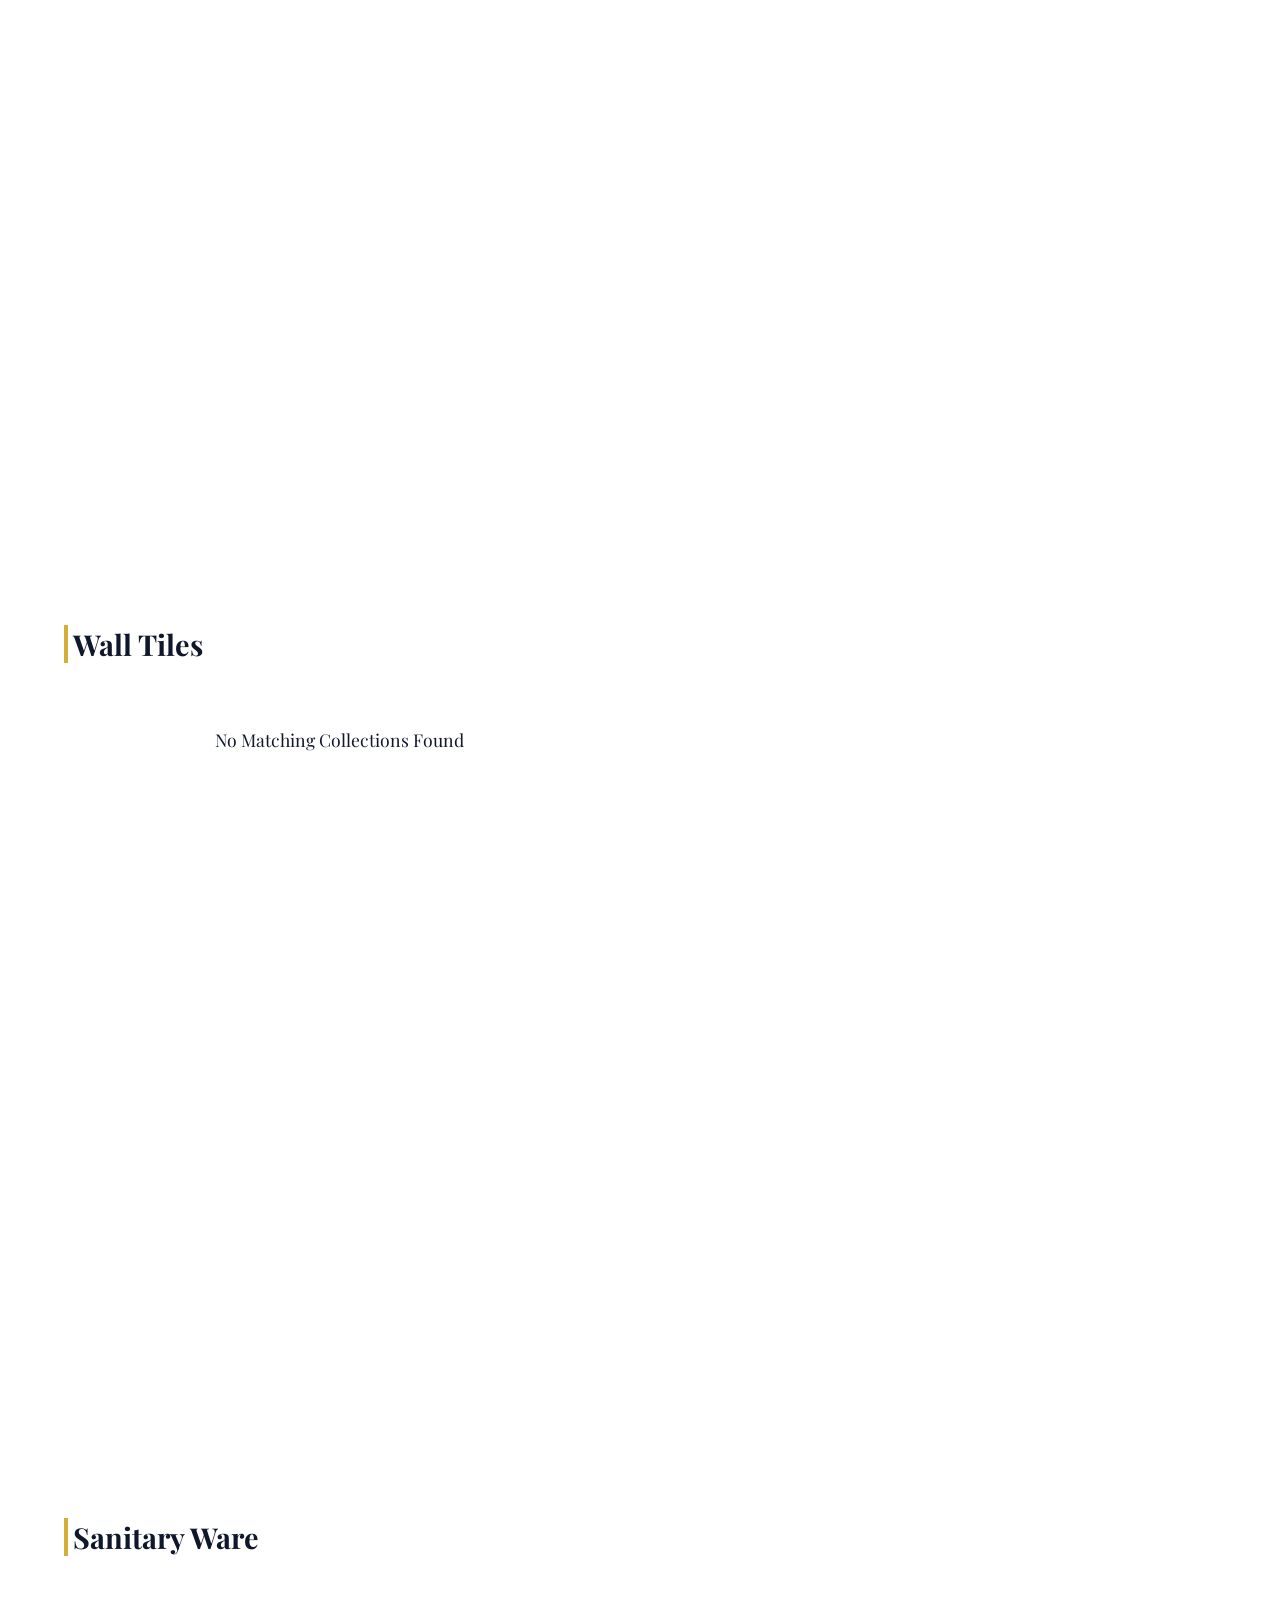
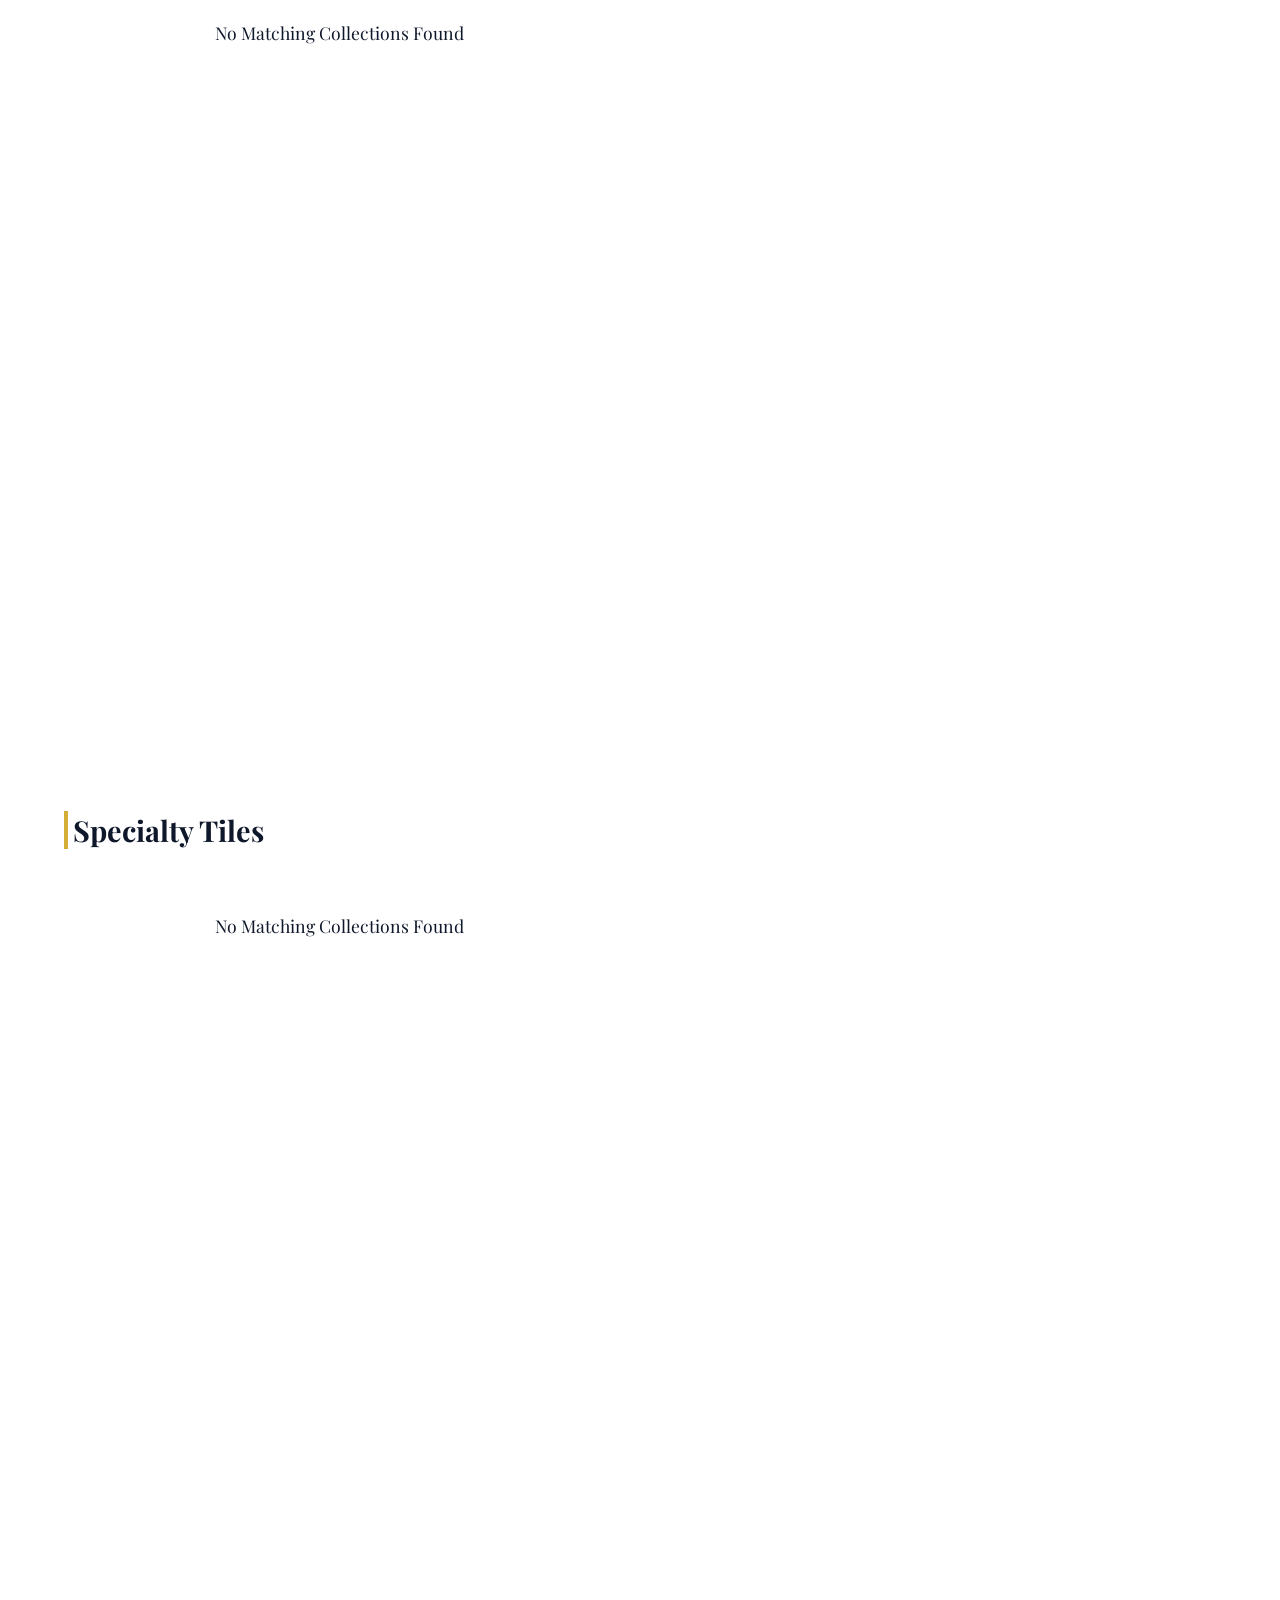
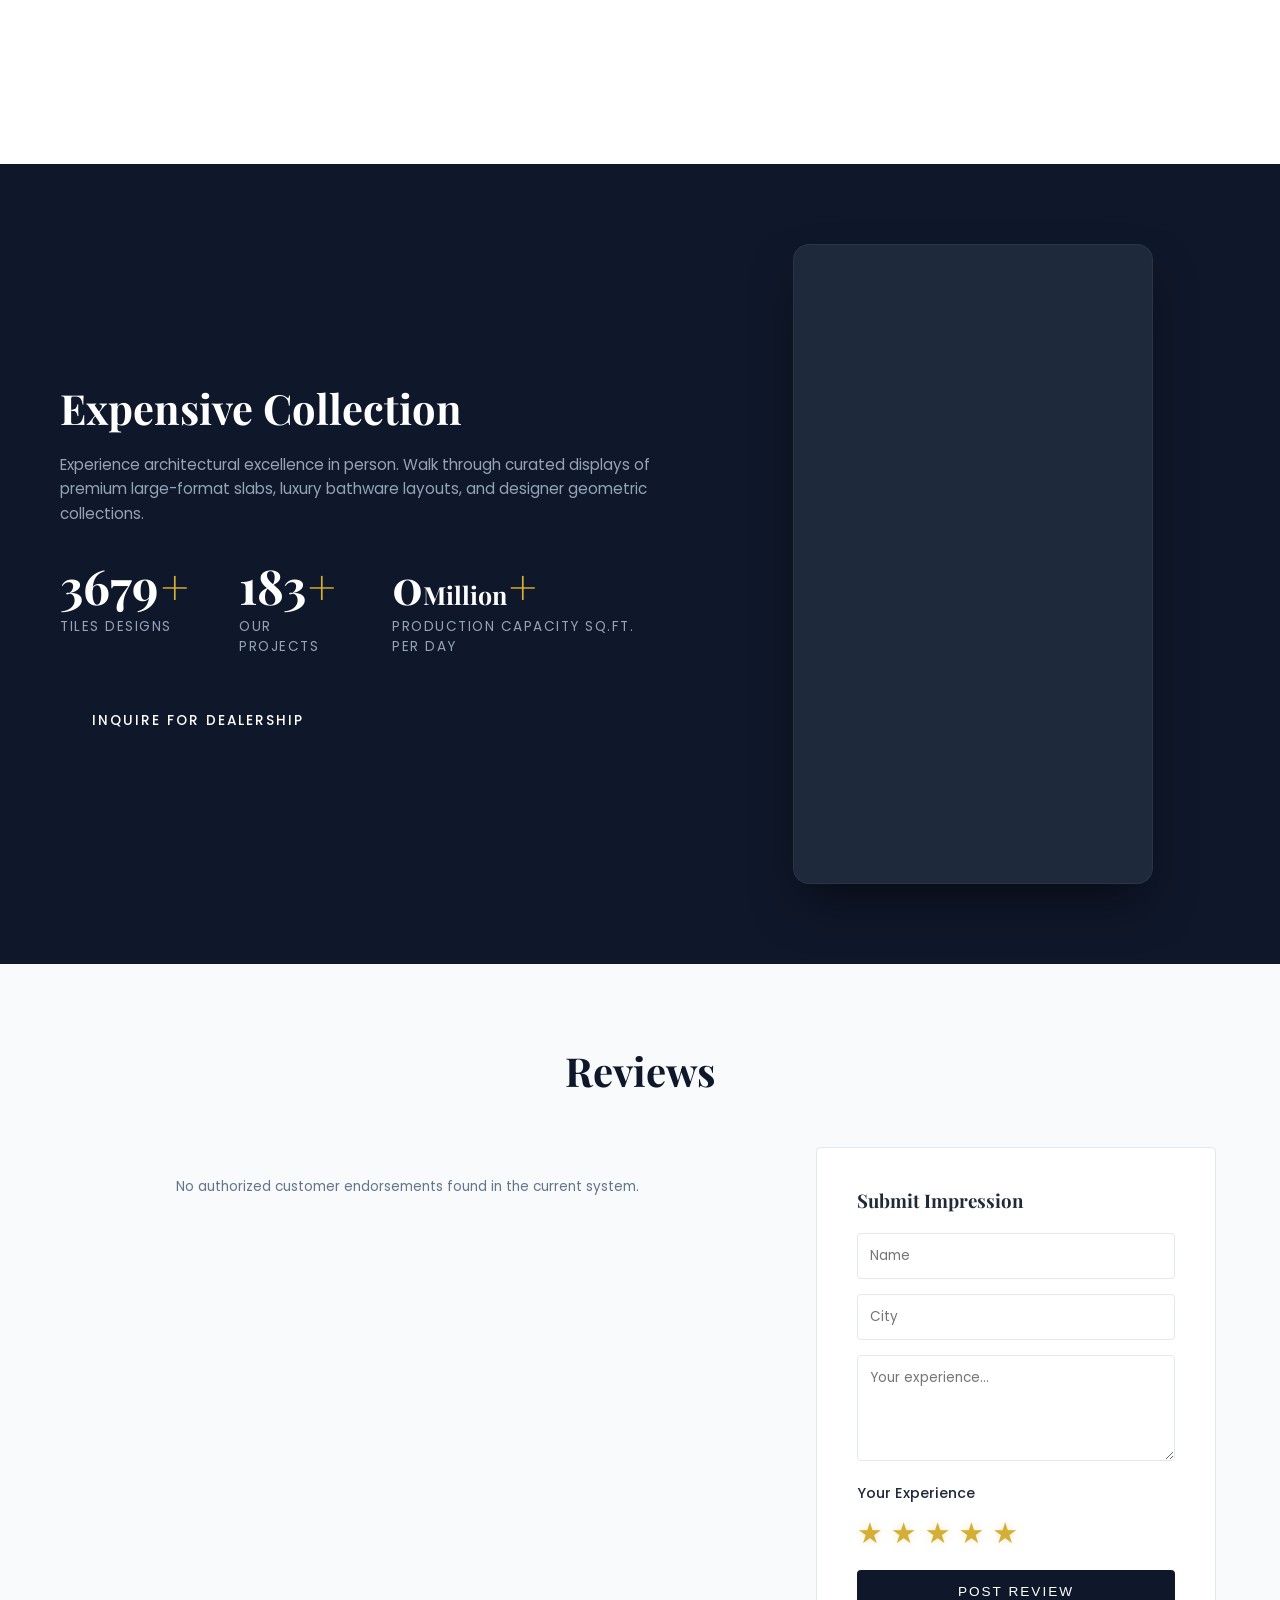
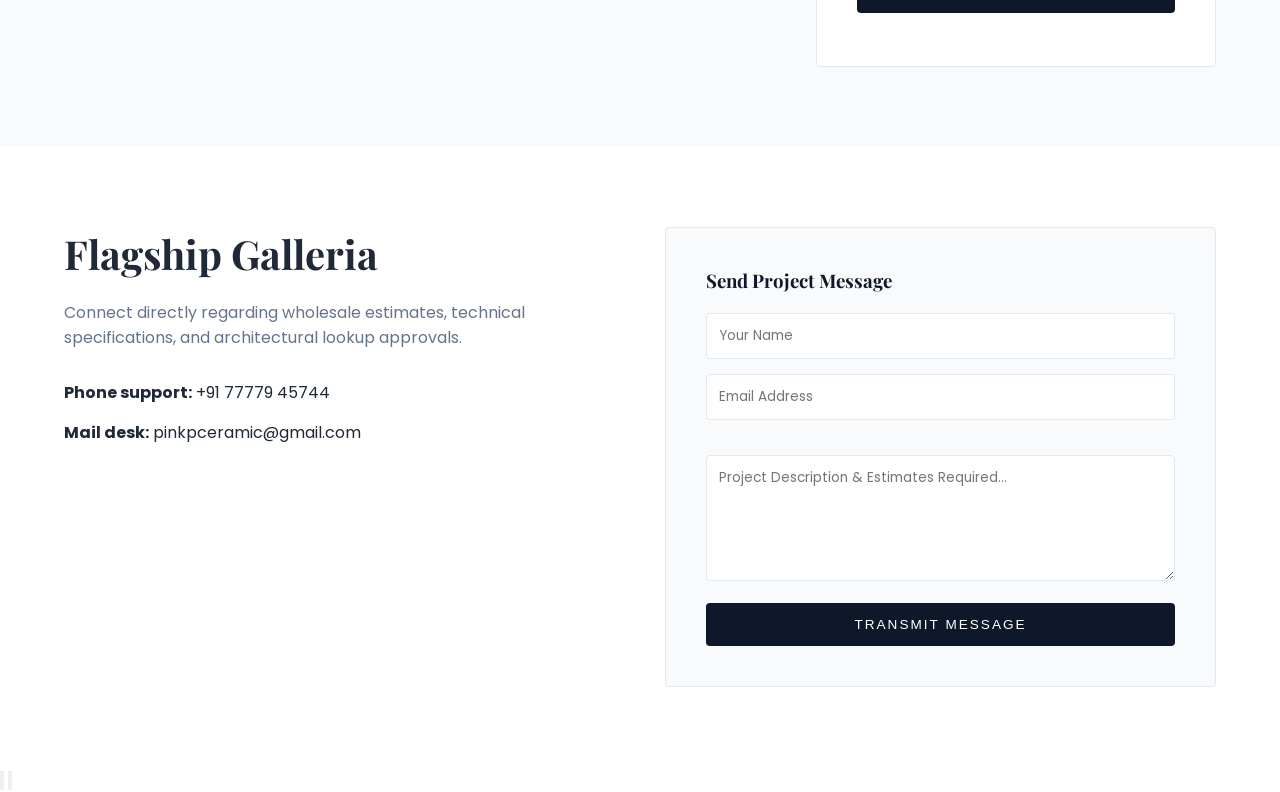
==== commit 9ae03538: "50" ====
--- a/index.html
+++ b/index.html
@@ -952,21 +952,21 @@
             <label>Dimensions</label>
             <select class="filter-select" id="filterSize">
                 <option value="all">All Sizes</option>
-                <option value="300x450 mm">300x450 mm</option>
-                <option value="300x600 mm">300x600 mm</option>
-                <option value="600x600 mm">600x600 mm</option>
-                <option value="600x900 mm">600x900 mm</option>
-                <option value="600x1000 mm">600x1000 mm</option>
-                <option value="600x1200 mm">600x1200 mm</option>
-                <option value="800x800 mm">800x800 mm</option>
-                <option value="800x1600 mm">800x1600 mm</option>
-                <option value="800x2400 mm">800x2400 mm</option>
-                <option value="800x3200 mm">800x3200 mm</option>
-                <option value="1000x1000 mm">1000x1000 mm</option>
-                <option value="1200x1800 mm">1200x1800 mm</option>
-                <option value="1200x3200 mm">1200x3200 mm</option>
-                <option value="1200x2400 mm">1200x2400 mm</option>
-                <option value="1200x2800 mm">1200x2800 mm</option>
+                <option value="300X450 mm">300X450 mm</option>
+                <option value="300X600 mm">300X600 mm</option>
+                <option value="600X600 mm">600X600 mm</option>
+                <option value="600X900 mm">600X900 mm</option>
+                <option value="600X1000 mm">600X1000 mm</option>
+                <option value="600X1200 mm">600X1200 mm</option>
+                <option value="800X800 mm">800X800 mm</option>
+                <option value="800X1600 mm">800X1600 mm</option>
+                <option value="800X2400 mm">800X2400 mm</option>
+                <option value="800X3200 mm">800X3200 mm</option>
+                <option value="1000X1000 mm">1000X1000 mm</option>
+                <option value="1200X1800 mm">1200X1800 mm</option>
+                <option value="1200X3200 mm">1200X3200 mm</option>
+                <option value="1200X2400 mm">1200X2400 mm</option>
+                <option value="1200X2800 mm">1200X2800 mm</option>
             </select>
         </div>
         <div class="top-filter-item">
